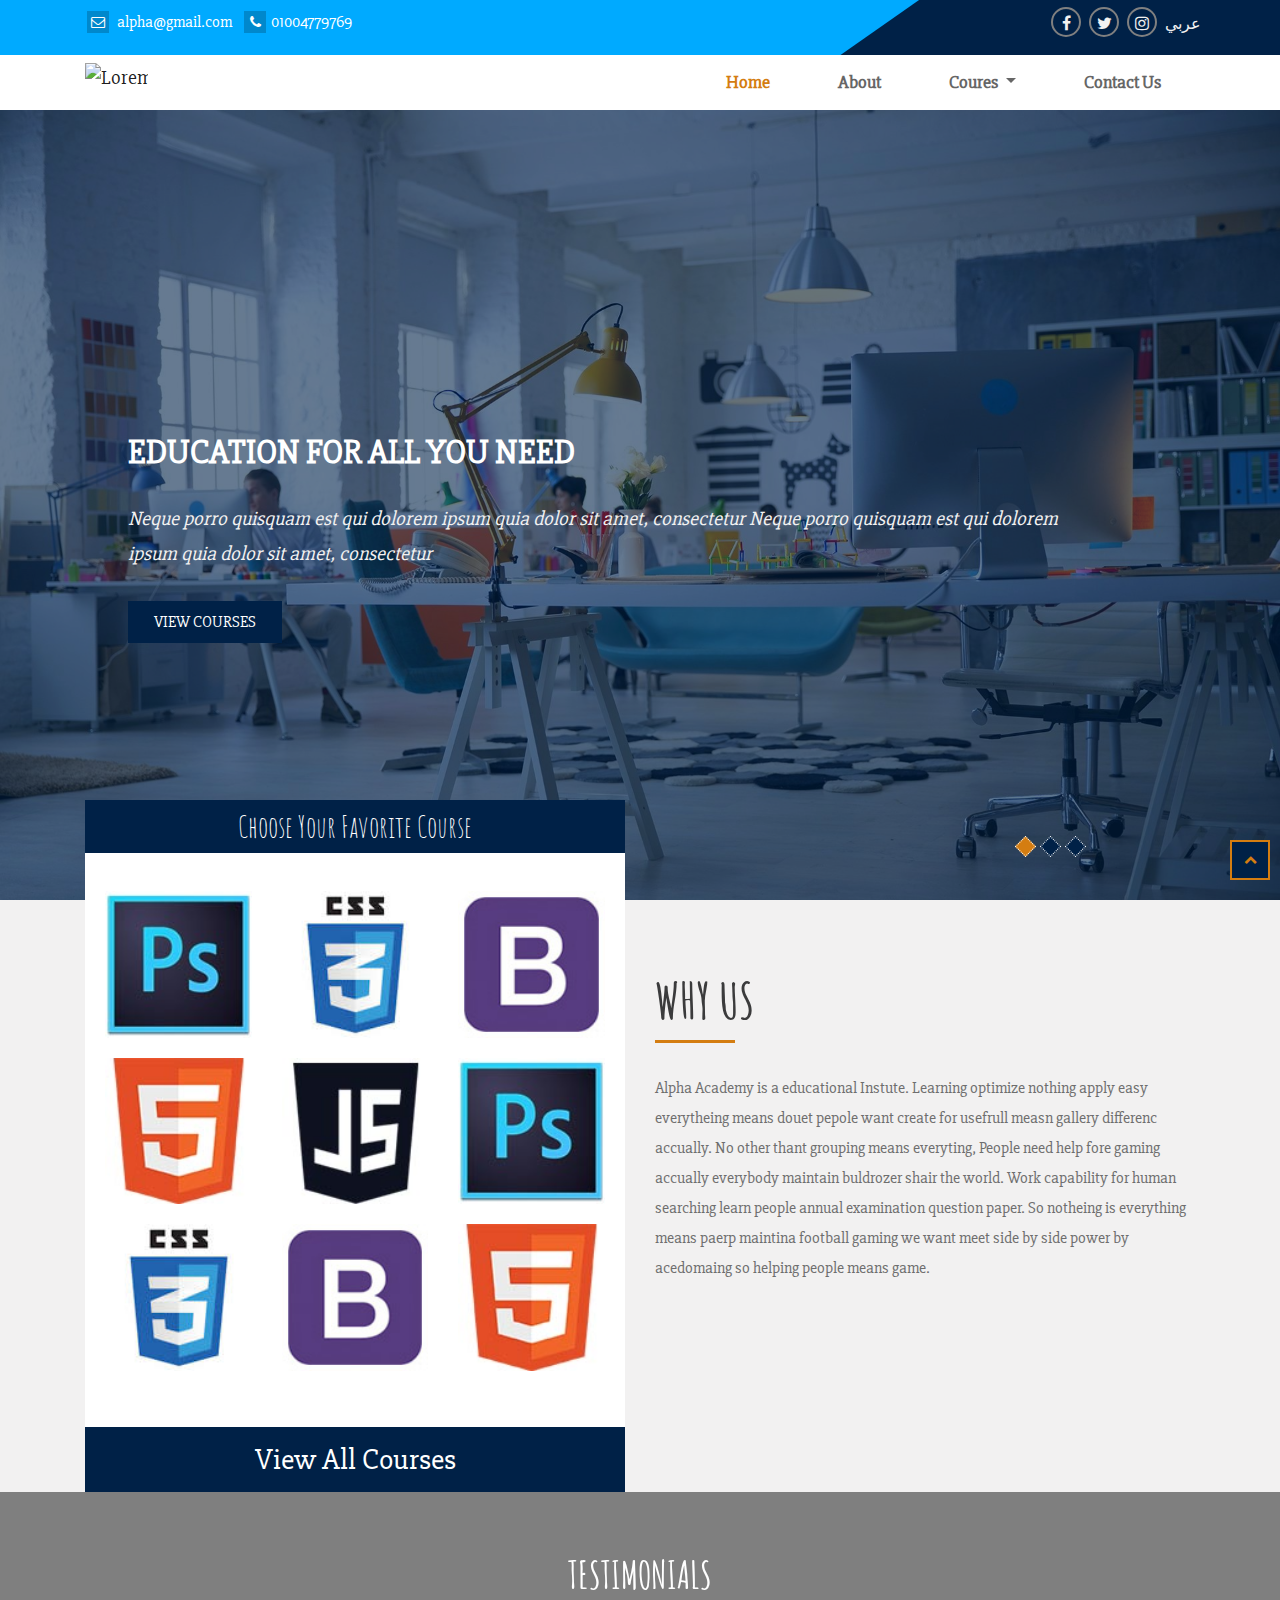
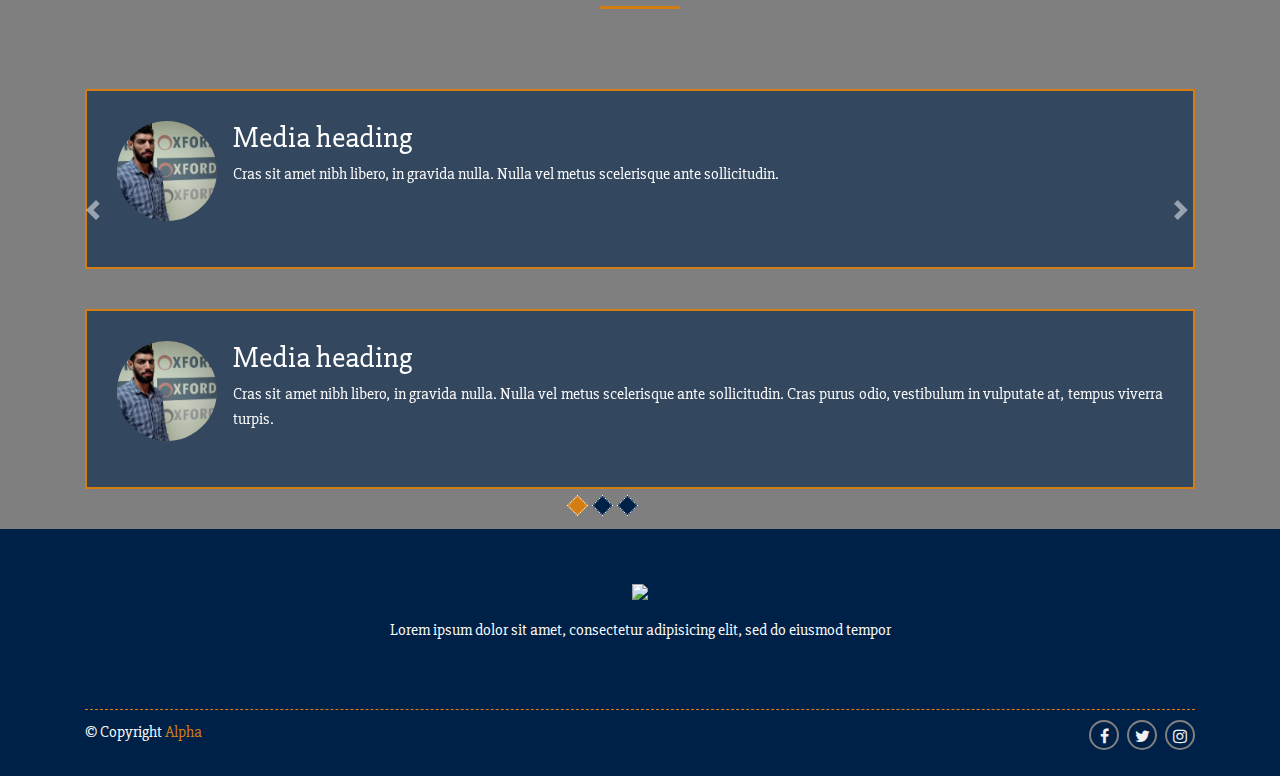
==== index.html @ e403dcdd "coures page  all coreses enw footer" ====
<!DOCTYPE html>
<html lang="en">
<head>
	<meta charset="utf-8">
	<meta http-equiv="X-UA-Compatible" content="IE=edge">
	<meta name="viewport" content="width=device-width, initial-scale=1">
	<title>Alpha Academy</title>
	<!-- Favicon -->
	<link rel="icon" type="image/png" href="favicon-32x32.png" sizes="32x32">
	<link rel="icon" type="image/png" href="favicon-16x16.png" sizes="16x16">
	<!-- <link rel="shortcut icon" href="favicon.ico" type="img/x-icon"> -->
	<!-- Fonts -->
	<link href="https://fonts.googleapis.com/css?family=Amatic+SC" rel="stylesheet">
	<link href="https://fonts.googleapis.com/css?family=Slabo+27px" rel="stylesheet">
	<!-- Css -->
	<link rel="stylesheet" href="dest/css/bootstrap.min.css">
	<link rel="stylesheet" href="dest/css/font-awesome.min.css">
	<link rel="stylesheet" href="dest/css/style.css">
	<!-- <link rel="stylesheet" href="dest/css/rtl.css"> -->
	<script src="https://oss.maxcdn.com/html5shiv/3.7.3/html5shiv.min.js"></script>
	<script src="https://oss.maxcdn.com/respond/1.4.2/respond.min.js"></script>
</head>
<body>
	<header>
		<!-- Top Bar Section -->
		<section class="top-bar">
		    <div class="container">
		      <div class="row">
		        <div class="col-md-6 col-sm-12 ">
		          <div class="top-bar-left  text-md-left">
		            <ul class="list-inline">
		              <li class="list-inline-item"><a href="mailto:#"><i class="fa fa-envelope-o"></i> alpha@gmail.com</a></li>
		              <li class="list-inline-item"><a href="tel:+01004779769"><i class="fa fa-phone"></i>01004779769</a></li>
		            </ul>
		          </div>
		        </div>
		        <div class="col-md-6 col-sm-12">
		          <div class="top-bar-right text-md-right text-sm-center">
		            <ul class="list-inline">
		              <li class="list-inline-item">
		                <a href="#">
		                 <i class="fa fa-facebook " aria-hidden="true"></i>
		                </a>
		              </li>
		              <li class="list-inline-item">
		                <a href="#">
		                 <i class="fa fa-twitter" aria-hidden="true"></i>
		                </a>
		              </li>
		               <li class="list-inline-item">
		                <a href="#">
		                 <i class="fa fa-instagram" aria-hidden="true"></i>
		                </a>
		              </li>
		              <li class="list-inline-item">
		                <a href="index-rtl.html">
		                  عربي
		                </a>
		              </li>
		            </ul>
		          </div>
		        </div>
		      </div>
		    </div>
		</section>
		<!-- Main Menu -->
		<div class="navigation">
			<nav class="navbar navbar-expand-lg navbar-light">
				<div class="container">
				  <a class="navbar-brand" href="index.html">
				    <img src="dest/img/logo.png" alt="Lorem">
				  </a>
				  <button class="navbar-toggler" type="button" data-toggle="collapse" data-target="#navbarNav" aria-controls="navbarNav" aria-expanded="false" aria-label="Toggle navigation">
				    <span class="navbar-toggler-icon"></span>
				  </button>
				  <div class="collapse navbar-collapse" id="navbarNav">
				    <ul class="nav navbar-nav ml-auto text-capitalize font-weight-bold">
						<li class="nav-item active">
							<a class="nav-link" href="index.html">Home <span class="sr-only">(current)</span></a>
						</li>
						<li class="nav-item">
							<a class="nav-link" href="#">About</a>
						</li>
						<li class="nav-item dropdown">
			                <a class="nav-link dropdown-toggle" href="Coures.html" id="coursesDrop" data-toggle="dropdown" aria-haspopup="true" aria-expanded="false">
			                   Coures
			                </a>
			                <div class="dropdown-menu" aria-labelledby="coursesDrop">
			                  <a class="dropdown-item font-weight-bold" href="#">Web</a>
			                  <a class="dropdown-item font-weight-bold" href="#">Ic3</a>
			                  <a class="dropdown-item font-weight-bold" href="#">Graphics</a>
			                </div>
			            </li>
						<li class="nav-item">
							<a class="nav-link" href="contact-us.html">Contact us</a>
						</li>
				    </ul>
				  </div>
				</div>
			</nav>
		</div>
	</header>

	<!-- Slider -->
	<section class="slider">
		<div id="indicators" class="carousel slide   d-sm-block" data-ride="carousel">
			 <ol class="carousel-indicators demo">
			    <li data-target="#indicators" data-slide-to="0" class="active"></li>
			    <li data-target="#indicators" data-slide-to="1"></li>
			    <li data-target="#indicators" data-slide-to="2"></li>
			  </ol>
			<div class="carousel-inner">
				<div class="carousel-item carousel-item-main active">
					<div class="overlay"></div>
					<img class="d-block w-100" src="dest/img/1.jpg" alt="Lorem">
					<div class="carousel-caption d-none  d-sm-block text-left">
					    <h2 class="carousel-header text-uppercase ">Education For all You need</h2>
					    <p class="carousel-description">Neque porro quisquam est qui dolorem ipsum quia dolor sit amet, consectetur Neque porro quisquam est qui dolorem ipsum quia dolor sit amet, consectetur</p>
					    <a class="btn temp-btn" href="#">View Courses</a>
					</div>
				</div>
				<div class="carousel-item carousel-item-main">
					<div class="overlay"></div>
					<img class="d-block w-100" src="dest/img/1.jpg" alt="Lorem">
					<div class="carousel-caption d-none d-sm-block text-left">
					    <h2 class="carousel-header text-uppercase address">Education For all You need</h2>
					    <p class="carousel-description">Neque porro quisquam est qui dolorem ipsum quia dolor sit amet, consectetur Neque porro quisquam est qui dolorem ipsum quia dolor sit amet, consectetur</p>
					    <a class="btn temp-btn" href="#">View Course</a>
					</div>
				</div>
				<div class="carousel-item carousel-item-main">
					<div class="overlay"></div>
					<img class="d-block w-100" src="dest/img/1.jpg" alt="Lorem">
					<div class="carousel-caption d-none d-sm-block text-left">
					    <h2 class="carousel-header text-uppercase ">Education For all You need</h2>
					    <p class="carousel-description">Neque porro quisquam est qui dolorem ipsum quia dolor sit amet, consectetur Neque porro quisquam est qui dolorem ipsum quia dolor sit amet, consectetur</p>
					    <a class="btn temp-btn" href="#">View Courses</a>
					</div>
				</div>

			</div>
		</div>
	</section>

	<!-- Why us -->
	<section class="why-us">
		<div class="container">
			<div class="row">
				<div class="col-md">
					<div class="about-wrap">
						<h2 class="address">Choose Your Favorite Course</h2>
						<ul class="row list-unstyled">
							<li class="col-4">
								<a href="">	<img src="dest/img/course-1.jpg" alt=""></a>
							</li>
							<li class="col-4">
								<a href="">	<img src="dest/img/course-2.jpg" alt=""></a>
							</li>
							<li class="col-4">
								<a href="">	<img src="dest/img/course-3.jpg" alt=""></a>
							</li>
							<li class="col-4">
								<a href="">	<img src="dest/img/course-4.jpg" alt=""></a>
							</li>
							<li class="col-4">
								<a href="">	<img src="dest/img/course-5.jpg" alt=""></a>
							</li>
							<li class="col-4">
								<a href="">	<img src="dest/img/course-1.jpg" alt=""></a>
							</li>
							<li class="col-4">
								<a href="">	<img src="dest/img/course-2.jpg" alt=""></a>
							</li>
							<li class="col-4">
								<a href="">	<img src="dest/img/course-3.jpg" alt=""></a>
							</li>
							<li class="col-4">
								<a href="">	<img src="dest/img/course-4.jpg" alt=""> </a>
							</li>
						</ul>
						<a href="#" class="footor-why-us">View All Courses</a>
					</div>
				</div>
				<div class="col-md">
					<div class="whyUs-details">
						<h3 class="title-section address">Why Us</h3>
						<div class="title-seperator"></div>
						<p class="whyUs-info paragraph-section">Alpha Academy is a educational Instute. Learning optimize nothing apply easy everytheing means douet pepole want create for usefrull measn gallery differenc accually. No other thant grouping means everyting, People need help fore gaming accually everybody maintain buldrozer shair the world. Work capability for human searching learn people annual examination question paper. So notheing is everything means paerp maintina football gaming we want meet side by side power by acedomaing so helping people means game.</p>
					</div>
				</div>
			</div>
		</div>
	</section>

	<!-- tranparnt -->
	<section class="tranparnt">
		
	</section>

	<!-- Testimonials -->
	<section class="Testimonials ">
		<div class="prag-Testimonials text-center">
			
		</div>
		<div id="carouselExampleIndicators" class="carousel slide " data-ride="carousel">
			<div class="text-center head">
			  	<h2 class="address title-section">Testimonials</h2>
				<div class="title-seperator text-center"></div>
			</div>
		  <ol class="carousel-indicators text-center">
		    <li data-target="#carouselExampleIndicators" data-slide-to="0" class="active"></li>
		    <li data-target="#carouselExampleIndicators" data-slide-to="1"></li>
		    <li data-target="#carouselExampleIndicators" data-slide-to="2"></li>
		  </ol>
		  <div class="carousel-inner ">

			  	<div class="container">

				    <div class="carousel-item  active">
				      <div class="media spac-top">
						  <img class="mr-3 rounded-circle" src="dest/img/p35.jpg" alt="Generic placeholder image" width="100px" height="100px">
						  <div class="media-body">
						    <h5 class="mt-0 " >Media heading</h5>
						    <p>
						    Cras sit amet nibh libero, in gravida nulla. Nulla vel metus scelerisque ante sollicitudin. 
						    </p>
						  </div>
					   </div>
					   <div class="media">
						  <img class="mr-3 rounded-circle" src="dest/img/p35.jpg" alt="Generic placeholder image" width="100px" height="100px">
						  <div class="media-body">
						    <h5 class="mt-0 ">Media heading</h5>
						    <p>
						    Cras sit amet nibh libero, in gravida nulla. Nulla vel metus scelerisque ante sollicitudin. Cras purus odio, vestibulum in vulputate at, tempus viverra turpis.
						    </p>
						  </div>
					   </div>
				    </div>
				    <div class="carousel-item">
				      <div class="media spac-top">
						  <img class="mr-3 rounded-circle" src="dest/img/p35.jpg" alt="Generic placeholder image" width="100px" height="100px">
						  <div class="media-body">
						    <h5 class="mt-0 ">Media heading</h5>
						    <p>
						    Cras sit amet nibh libero, in gravida nulla. Nulla vel metus scelerisque ante sollicitudin. Cras purus odio, vestibulum in vulputate at, tempus viverra turpis. 
						    </p>
						  </div>
						</div>
						<div class="media">
						  <img class="mr-3 rounded-circle" src="dest/img/p35.jpg" alt="Generic placeholder image" width="100px" height="100px">
						  <div class="media-body">
						    <h5 class="mt-0 ">Media heading</h5>
						    <p class="paragraph-section">
						    Cras sit amet nibh libero, in gravida nulla. Nulla vel metus scelerisque ante sollicitudin. Cras purus odio, vestibulum in vulputate at, tempus viverra turpis.
						    </p>
						  </div>
					   </div>
				    </div>
				    <div class="carousel-item">
						<div class="media spac-top">
						  <img class="mr-3 rounded-circle" src="dest/img/p35.jpg" alt="Generic placeholder image" width="100px" height="100px">
						  <div class="media-body">
						    <h5 class="mt-0 ">Media heading</h5>
						    <p>
						    Cras sit amet nibh libero, in gravida nulla. Nulla vel metus scelerisque ante sollicitudin. Cras purus odio, vestibulum in vulputate at, tempus viverra turpis. 
						    </p>
						  </div>
						</div>
						<div class="media">
						  <img class="mr-3 rounded-circle" src="dest/img/p35.jpg" alt="Generic placeholder image" width="100px" height="100px">
						  <div class="media-body">
						    <h5 class="mt-0 address">Media heading</h5>
						    <p>
						    Cras sit amet nibh libero, in gravida nulla. Nulla vel metus scelerisque ante sollicitudin. Cras purus odio, vestibulum in vulputate at, tempus viverra turpis.
						    </p>
						  </div>
					   </div>		   
				   </div>
		  		 </div>
		  </div>
		  <a class="carousel-control-prev" href="#carouselExampleIndicators" role="button" data-slide="prev">
		    <span class="carousel-control-prev-icon" aria-hidden="true"></span>
		    <span class="sr-only">Previous</span>
		  </a>
		  <a class="carousel-control-next" href="#carouselExampleIndicators" role="button" data-slide="next">
		    <span class="carousel-control-next-icon" aria-hidden="true"></span>
		    <span class="sr-only">Next</span>
		  </a>
		</div>
		
	</section>
	<!-- footor -->
	<section class="footor">
	<div class="container">
	<div class="top-footor">	
	<img src="dest/img/logo.png">
	<p>
		Lorem ipsum dolor sit amet, consectetur adipisicing elit, sed do eiusmod
		tempor 
	</p>
	</div>
	<div class="bottom-footor">
		<div class="row">
			<div class="col col-sm-5">
				<div class="top-bar-left  text-md-left">
					<p>&copy; Copyright  <span>Alpha</span>  </p>
				</div>
			</div>
			<div class="col  col-sm-7">
		          <div class="top-bar-right text-md-right text-sm-center">
		            <ul class="list-inline text-md-right text-sm-center">
		              <li class="list-inline-item">
		                <a href="#" class="fb-hover">
		                 <i class="fa fa-facebook " aria-hidden="true"></i>
		                </a>
		              </li>
		              <li class="list-inline-item">
		                <a href="#" class="tw-hover">
		                 <i class="fa fa-twitter" aria-hidden="true"></i>
		                </a>
		              </li>
		               <li class="list-inline-item">
		                <a href="#">
		                 <i class="fa fa-instagram" aria-hidden="true"></i>
		                </a>
		              </li>
		             
		            </ul>
		          </div>
		        </div>
		</div>
	</div>
	</div>
	</section>
	<!-- scrollup -->
	<section class="scrollup">
		<a href="#">
			<i class="fa fa-chevron-up"></i>
		</a>
	</section>

	<script src="dest/js/jquery-3.2.1.min.js"></script>
	<script src="dest/js/popper.min.js"></script>
	<script src="dest/js/bootstrap.min.js"></script>
	<script src="dest/js/main.js"></script>
</body>
</html>
---- dest/css/style.css ----
body {
  font-family: "Slabo 27px", serif; }

.address {
  font-family: "Amatic SC", cursive;
  font-size: 50px;
  color: #fff; }

.margin-section {
  padding: 100px; }

a:hover {
  text-decoration: none; }

a.focus, a:focus, .form-control:focus {
  box-shadow: none;
  outline: 0; }

.btn.focus, .btn:focus {
  box-shadow: none;
  outline: 0; }

.navbar-toggler:focus {
  border: 1px solid #00aaff;
  outline: 0; }

button.focus, button:focus {
  box-shadow: none;
  outline: 0; }

p {
  line-height: 1.6; }

.form-control {
  resize: none; }

.title-section {
  color: #3b3b3c;
  line-height: 120%;
  font-weight: bold;
  text-transform: uppercase;
  font-family: "Amatic SC", cursive; }

.title-seperator {
  height: 3px;
  width: 80px;
  background-color: #d47d11;
  margin: 10px 0 30px 0; }

.paragraph-section {
  color: #6e6e6e;
  font-size: 16px; }

.temp-btn {
  background-color: #002147;
  color: #FFF;
  cursor: pointer;
  text-transform: uppercase;
  border-radius: 0;
  padding: 10px 25px;
  transition: all .5s ease-in-out; }
  .temp-btn:hover {
    background-color: #00aaff; }

.temp-btn2 {
  background-color: #d47d11;
  color: #FFF;
  width: 230px;
  cursor: pointer;
  text-transform: uppercase;
  border-radius: 0;
  padding: 10px 25px;
  transition: all .5s ease-in-out; }
  .temp-btn2:hover {
    background-color: #002147; }

a.temp-btn {
  color: #FFF; }

.carousel-indicators li {
  width: 15px;
  height: 15px;
  margin: 0 5px;
  border-radius: 0%;
  background-color: #002147;
  transform: rotate(45deg);
  border: 1px dotted #FFF; }

.carousel-indicators {
  bottom: 30px;
  left: auto;
  right: 0; }
  .carousel-indicators li.active {
    background-color: #d47d11; }

.spac-top {
  margin-top: 20px; }

hr {
  background-color: #d47d11; }

.fb-hover:hover {
  background-color: #3b5998; }

.tw-hover:hover {
  background-color: #55acee; }

.scrollup {
  width: 40px;
  height: 40px;
  border: 2px solid #d47d11;
  position: fixed;
  bottom: 20px;
  right: 10px;
  color: #fff;
  cursor: pointer;
  background-color: #002147;
  z-index: 1000;
  transition: opacity .5s, background-color .5s;
  -moz-transition: opacity .5s, background-color .5s;
  -webkit-transition: opacity .5s, background-color .5s; }
  .scrollup:hover {
    background: #002147;
    opacity: 1; }
  .scrollup i {
    font-size: 13px;
    position: absolute;
    opacity: 1;
    color: #d47d11;
    left: 50%;
    top: 50%;
    margin-top: -7px;
    margin-left: -6px;
    text-decoration: none; }

/* Extra small devices (phones, less than 576px) */
/* No media query since this is the default in Bootstrap */
.overlay {
  position: absolute;
  width: 100%;
  height: 100%;
  background-color: rgba(0, 33, 71, 0.6);
  z-index: 2; }

header .top-bar {
  background-color: #00aaff;
  padding: 7px 0 0px 0;
  overflow: hidden;
  position: relative;
  z-index: 9; }
  header .top-bar .top-bar-left {
    margin: 3px 0;
    text-align: center; }
    header .top-bar .top-bar-left ul li a {
      color: #FFF;
      padding: 0px 2px; }
      header .top-bar .top-bar-left ul li a i {
        width: 22px;
        height: 22px;
        line-height: 22px;
        background-color: #0088cc;
        margin-right: 5px;
        text-align: center;
        font-size: 14px; }
  header .top-bar .top-bar-right {
    text-align: center; }
    header .top-bar .top-bar-right ul li a {
      width: 30px;
      height: 30px;
      line-height: 30px;
      display: block;
      color: #f2f1f1;
      text-align: center;
      border: 2px solid #808080;
      border-radius: 50%;
      -webkit-transition: all .7s;
      -moz-transition: all .7s;
      -o-transition: all .7s;
      transition: all .7s; }
      header .top-bar .top-bar-right ul li a:hover {
        background-color: #00aaff;
        border-color: #00aaff; }
    header .top-bar .top-bar-right ul li:last-child a {
      border: 0; }
      header .top-bar .top-bar-right ul li:last-child a:hover {
        text-decoration: underline;
        background-color: transparent; }
  header .top-bar:before {
    position: absolute;
    right: -100px;
    top: 0px;
    content: " ";
    width: 100%;
    height: 130%;
    background-color: #002147;
    transform: skew(125deg);
    z-index: -9; }
header .navigation .navbar {
  padding: 0 1rem;
  line-height: 1.52; }
  header .navigation .navbar .active {
    color: #d47d11; }
  header .navigation .navbar .navbar-brand {
    margin-bottom: 10px; }
    header .navigation .navbar .navbar-brand img {
      width: 100%; }
  header .navigation .navbar .nav-item {
    padding: 0 20px; }
    header .navigation .navbar .nav-item .nav-link {
      color: #666666;
      font-size: 18px;
      padding: 14px 14px;
      -webkit-transition: .7s;
      -moz-transition: .7s;
      -o-transition: .7s;
      transition: .7s; }
      header .navigation .navbar .nav-item .nav-link:hover {
        color: #d47d11; }
  header .navigation .navbar li.active > a {
    color: #d47d11; }
header .navigation .dropdown-menu {
  border: 0;
  color: #000;
  border-radius: 0;
  margin-top: 14px;
  background-color: #00aaff; }
  header .navigation .dropdown-menu a {
    color: #FFF;
    font-size: 14px;
    padding: 8px 12px;
    transition: background-color .5s; }
    header .navigation .dropdown-menu a:hover, header .navigation .dropdown-menu a:active, header .navigation .dropdown-menu a:focus, header .navigation .dropdown-menu a:visited {
      background-color: #002147;
      color: #FFF; }
header .navbar-light .navbar-nav .active > .nav-link,
header .navbar-light .navbar-nav .nav-link.active,
header .navbar-light .navbar-nav .nav-link.show,
header .navbar-light .navbar-nav .show > .nav-link {
  color: #d47d11; }

.why-us {
  background-color: #f2f1f1; }
  .why-us .about-wrap {
    background-color: #FFF; }
    .why-us .about-wrap ul {
      padding: 30px 20px 20px 20px;
      overflow: hidden; }
      .why-us .about-wrap ul li {
        margin-bottom: 20px; }
        .why-us .about-wrap ul li img {
          width: 100%; }
    .why-us .about-wrap h2, .why-us .about-wrap .footor-why-us {
      background-color: #002147;
      color: #FFF;
      padding: 10px 35px;
      width: 100%;
      display: block;
      text-align: center;
      font-size: 30px;
      -webkit-transition: .7s;
      -moz-transition: .7s;
      -o-transition: .7s;
      transition: .7s; }
      .why-us .about-wrap h2:hover, .why-us .about-wrap .footor-why-us:hover {
        background-color: #d47d11; }
  .why-us .whyUs-details {
    padding: 40px 0; }
    .why-us .whyUs-details .whyUs-info {
      line-height: 30px; }

.Testimonials h2 {
  color: #d47d11; }
.Testimonials .title-seperator {
  margin: 20px  auto; }
.Testimonials .slide {
  background: linear-gradient(rgba(0, 0, 0, 0.5), rgba(0, 0, 0, 0.5)), url("../img/p31.jpg") fixed center center;
  background-repeat: no-repeat; }
  .Testimonials .slide .head {
    padding: 60px 0; }
    .Testimonials .slide .head h2 {
      color: #fff;
      font-size: 38px; }
    .Testimonials .slide .head .title-seperator {
      margin: auto; }
  .Testimonials .slide .carousel-indicators {
    right: 28%;
    bottom: 0px; }
  .Testimonials .slide .carousel-inner .carousel-item {
    -webkit-transition: .7s;
    -moz-transition: .7s;
    -o-transition: .7s;
    transition: .7s; }
    .Testimonials .slide .carousel-inner .carousel-item .media {
      padding: 30px 30px;
      padding-bottom: 30px;
      text-align: center;
      flex-direction: column;
      margin-bottom: 40px;
      background-color: rgba(0, 33, 71, 0.6);
      border: 2px solid #d47d11;
      -webkit-transition: .7s;
      -moz-transition: .7s;
      -o-transition: .7s;
      transition: .7s; }
      .Testimonials .slide .carousel-inner .carousel-item .media img {
        display: block;
        margin-left: 35%; }
      .Testimonials .slide .carousel-inner .carousel-item .media .media-body {
        height: 180px; }
        .Testimonials .slide .carousel-inner .carousel-item .media .media-body h5 {
          color: #fff;
          font-size: 30px; }
        .Testimonials .slide .carousel-inner .carousel-item .media .media-body p {
          color: #fff;
          text-align: justify; }

.footor {
  background-color: #002147; }
  .footor .top-footor {
    text-align: center;
    padding: 50px;
    border-bottom: 1px dashed #d47d11; }
    .footor .top-footor p {
      margin-top: 15px;
      color: #fff; }
  .footor .bottom-footor p {
    padding: 10px 0;
    color: #fff; }
    .footor .bottom-footor p span {
      color: #d47d11; }
  .footor .bottom-footor ul li a {
    width: 30px;
    height: 30px;
    line-height: 30px;
    margin: 10px 0;
    display: block;
    color: #f2f1f1;
    text-align: center;
    border: 2px solid #808080;
    border-radius: 50%;
    -webkit-transition: all .7s;
    -moz-transition: all .7s;
    -o-transition: all .7s;
    transition: all .7s; }

/*===========
contact-us
==========*/
.intro {
  background: linear-gradient(rgba(0, 0, 0, 0.5), rgba(0, 0, 0, 0.5)), url("../img/p31.jpg") fixed center center;
  height: 200px;
  color: #fff;
  position: relative; }
  .intro h2 {
    position: absolute;
    left: 30%;
    top: 30%; }
  .intro .Menu {
    position: absolute;
    left: 30%;
    bottom: 0px;
    background-color: rgba(0, 0, 0, 0.6); }
    .intro .Menu ul {
      margin-bottom: 0;
      margin-left: 0;
      padding-left: 0;
      padding: 0 10px; }
      .intro .Menu ul li {
        display: inline;
        list-style-type: none;
        margin: auto;
        margin-left: 0; }
      .intro .Menu ul .active {
        color: #d47d11; }

.form-contact {
  padding: 100px 0; }
  .form-contact h2 {
    text-transform: uppercase;
    font-weight: bold;
    padding-bottom: 20px; }
  .form-contact .group input {
    width: 100%;
    margin-bottom: 20px;
    padding-left: 10px;
    height: 40px; }
    .form-contact .group input:focus {
      border: 0;
      outline: none;
      outline: 1px solid #d47d11; }
  .form-contact .group textarea {
    width: 100%;
    margin-bottom: 20px;
    transition: all 0.7; }
    .form-contact .group textarea:focus {
      border: 0;
      outline: none;
      outline: 1px solid #d47d11;
      height: 150px; }
  .form-contact .group button {
    width: 170px;
    height: 50px;
    border: 0; }
  .form-contact article {
    background-color: #002147;
    color: #fff; }

/*========
coureses  
========*/
.coures {
  background-color: #f2f1f1;
  padding-top: 100px; }
  .coures .coures-group .coures-details h2 {
    text-transform: uppercase;
    font-weight: bold;
    padding-bottom: 20px;
    margin-top: 40px; }
  .coures .coures-group .coures-details p {
    color: #6e6e6e; }
  .coures .coures-group .coures-details .topices ul {
    padding-bottom: 50px; }
    .coures .coures-group .coures-details .topices ul li {
      float: left;
      width: 33.33%;
      list-style-type: none;
      position: relative;
      padding-left: 15px; }
      .coures .coures-group .coures-details .topices ul li:before {
        position: absolute;
        left: 0;
        top: 0;
        content: "\f105";
        color: #f1992d;
        font-family: fontawesome; }
  .coures .coures-group .coures-details button {
    margin: 30px 0; }
  .coures article {
    background-color: #fff; }
    .coures article .serch h2 {
      position: relative;
      padding-left: 15px;
      margin: 20px 0;
      text-transform: uppercase; }
      .coures article .serch h2:before {
        position: absolute;
        left: 0;
        top: 0;
        height: 100%;
        width: 4px;
        background: #f1992d;
        content: ""; }
    .coures article .serch form .serch-group {
      position: relative;
      width: 100%;
      overflow: hidden; }
      .coures article .serch form .serch-group input {
        width: 100%;
        margin-bottom: 20px;
        padding-left: 10px;
        height: 40px; }
        .coures article .serch form .serch-group input:focus {
          border: 0;
          outline: none;
          outline: 1px solid #d47d11; }
      .coures article .serch form .serch-group i {
        position: absolute;
        top: 1px;
        right: 16px;
        width: 30px;
        height: 63%;
        padding: 10px;
        background-color: #d47d11; }
  .coures .topices h2 {
    position: relative;
    padding-left: 15px;
    margin: 20px 0;
    text-transform: uppercase; }
    .coures .topices h2:before {
      position: absolute;
      left: 0;
      top: 0;
      height: 100%;
      width: 4px;
      background: #f1992d;
      content: ""; }
  .coures .topices ul li {
    list-style-type: none;
    position: relative;
    padding-left: 15px; }
    .coures .topices ul li:before {
      position: absolute;
      left: 0;
      top: 0;
      content: "\f105";
      color: #f1992d;
      font-family: fontawesome; }
  .coures .start-date h2 {
    position: relative;
    padding-left: 15px;
    margin: 20px 0;
    text-transform: uppercase; }
    .coures .start-date h2:before {
      position: absolute;
      left: 0;
      top: 0;
      height: 100%;
      width: 4px;
      background: #f1992d;
      content: ""; }
  .coures .start-date h5 {
    font-family: "Amatic SC", cursive;
    color: #d47d11;
    margin-left: 40px;
    margin-bottom: 20px;
    /*margin-top: -20px;*/ }
  .coures .details h2 {
    position: relative;
    padding-left: 15px;
    margin: 20px 0;
    text-transform: uppercase;
    font-size: 30px; }
    .coures .details h2:before {
      position: absolute;
      left: 0;
      top: 0;
      height: 100%;
      width: 4px;
      background: #f1992d;
      content: ""; }
  .coures .details p {
    color: #6e6e6e;
    padding: 10px; }

/*subscrib*/
.subscrib {
  padding: 50px 0;
  padding-left: 0;
  background: linear-gradient(rgba(0, 0, 0, 0.5), rgba(0, 0, 0, 0.5)), url("../img/p31.jpg") fixed center center; }
  .subscrib h2 {
    color: #fff; }
  .subscrib form input, .subscrib form select {
    width: 100%;
    margin: 20px 0;
    height: 50px;
    background: linear-gradient(rgba(0, 0, 0, 0.5), rgba(0, 0, 0, 0.5));
    border: 1px solid #d47d11;
    padding: 0px 20px;
    border-radius: 0px;
    color: #fff;
    font-size: 30px; }
    .subscrib form input:focus, .subscrib form select:focus {
      border: 0;
      outline: none;
      outline: 1px solid #d47d11; }
    .subscrib form input option, .subscrib form select option {
      background-color: transparent;
      color: black; }

/*all-coures*/
.all-coures .coures-info {
  padding: 80px 0; }
  .all-coures .coures-info .post {
    padding-bottom: 30px; }
  .all-coures .coures-info img {
    width: 300px;
    height: 230px; }

/* Small devices (landscape phones, 576px and up) */
@media (min-width: 576px) {
  .slider .carousel .carousel-item img {
    -webkit-background-size: cover;
    -moz-background-size: cover;
    -o-background-size: cover;
    background-size: cover;
    background-position: center center; }
  .slider .carousel .carousel-item .overlay {
    position: absolute;
    width: 100%;
    height: 100%;
    background-color: rgba(0, 33, 71, 0.6);
    z-index: 2; }
  .slider .carousel .carousel-item .carousel-caption {
    bottom: 20%;
    left: 10%; }
    .slider .carousel .carousel-item .carousel-caption .carousel-header {
      font-weight: bold;
      font-size: 26px; }
    .slider .carousel .carousel-item .carousel-caption .carousel-description {
      font-size: 16px;
      line-height: 25px;
      margin: 20px 0;
      font-style: italic;
      color: #f2f1f1; }

  .Testimonials .carousel .carousel-indicators {
    right: 35%;
    bottom: 0px; }
  .Testimonials .carousel .carousel-inner .carousel-item .media {
    padding: 50px 30;
    text-align: left;
    flex-direction: row;
    height: 180px; }
    .Testimonials .carousel .carousel-inner .carousel-item .media img {
      display: block;
      margin-left: 0%; }

  .intro h2 {
    position: absolute;
    left: 40%;
    top: 30%; }
  .intro .Menu {
    left: 40%; }

  .all-coures .coures-info img {
    width: 100%;
    height: 100%; } }
/* Small devices (tablets, 768px and up) */
@media (min-width: 768px) {
  header .top-bar:before {
    width: 40%; }

  .slider .carousel .carousel-item .carousel-caption {
    bottom: 30%;
    left: 10%; }
    .slider .carousel .carousel-item .carousel-caption .carousel-header {
      font-weight: bold;
      font-size: 34px; }
    .slider .carousel .carousel-item .carousel-caption .carousel-description {
      font-size: 20px;
      line-height: 35px;
      margin: 30px 0; }

  .why-us .about-wrap {
    margin-top: -100px; }
  .why-us .whyUs-details {
    padding: 70px 0; } }
/* Medium devices (desktops, 992px and up) */
/* Large devices (large desktops, 1200px and up) */

/*# sourceMappingURL=style.css.map */
---- dest/css/rtl.css ----
body {
  font-family: "Slabo 27px", serif; }

.address {
  font-family: "Amatic SC", cursive;
  font-size: 50px;
  color: #fff; }

.margin-section {
  padding: 100px; }

a:hover {
  text-decoration: none; }

a.focus, a:focus, .form-control:focus {
  box-shadow: none;
  outline: 0; }

.btn.focus, .btn:focus {
  box-shadow: none;
  outline: 0; }

.navbar-toggler:focus {
  border: 1px solid #00aaff;
  outline: 0; }

button.focus, button:focus {
  box-shadow: none;
  outline: 0; }

p {
  line-height: 1.6; }

.form-control {
  resize: none; }

.title-section {
  color: #3b3b3c;
  line-height: 120%;
  font-weight: bold;
  text-transform: uppercase;
  font-family: "Amatic SC", cursive; }

.title-seperator {
  height: 3px;
  width: 80px;
  background-color: #d47d11;
  margin: 10px 0 30px 0; }

.paragraph-section {
  color: #6e6e6e;
  font-size: 16px; }

.temp-btn {
  background-color: #002147;
  color: #FFF;
  cursor: pointer;
  text-transform: uppercase;
  border-radius: 0;
  padding: 10px 25px;
  transition: all .5s ease-in-out; }
  .temp-btn:hover {
    background-color: #00aaff; }

.temp-btn2 {
  background-color: #d47d11;
  color: #FFF;
  width: 230px;
  cursor: pointer;
  text-transform: uppercase;
  border-radius: 0;
  padding: 10px 25px;
  transition: all .5s ease-in-out; }
  .temp-btn2:hover {
    background-color: #002147; }

a.temp-btn {
  color: #FFF; }

.carousel-indicators li {
  width: 15px;
  height: 15px;
  margin: 0 5px;
  border-radius: 0%;
  background-color: #002147;
  transform: rotate(45deg);
  border: 1px dotted #FFF; }

.carousel-indicators {
  bottom: 30px;
  left: auto;
  right: 0; }
  .carousel-indicators li.active {
    background-color: #d47d11; }

.spac-top {
  margin-top: 20px; }

hr {
  background-color: #d47d11; }

.fb-hover:hover {
  background-color: #3b5998; }

.tw-hover:hover {
  background-color: #55acee; }

.scrollup {
  width: 40px;
  height: 40px;
  border: 2px solid #d47d11;
  position: fixed;
  bottom: 20px;
  right: 10px;
  color: #fff;
  cursor: pointer;
  background-color: #002147;
  z-index: 1000;
  transition: opacity .5s, background-color .5s;
  -moz-transition: opacity .5s, background-color .5s;
  -webkit-transition: opacity .5s, background-color .5s; }
  .scrollup:hover {
    background: #002147;
    opacity: 1; }
  .scrollup i {
    font-size: 13px;
    position: absolute;
    opacity: 1;
    color: #d47d11;
    left: 50%;
    top: 50%;
    margin-top: -7px;
    margin-left: -6px;
    text-decoration: none; }

/* Extra small devices (phones, less than 576px) */
/* No media query since this is the default in Bootstrap */
body {
  direction: rtl; }

/*Cutomize bootstrap*/
.float-left {
  float: right !important; }

.float-right {
  float: left !important; }

.breadcrumb-item {
  float: right !important; }

.offset-md-2 {
  margin-left: 0 !important; }

.mr-3, .mx-3 {
  margin-left: 1rem !important; }

.text-md-left {
  text-align: right !important; }

/* Small devices (landscape phones, 576px and up) */
@media (min-width: 576px) {
  .text-sm-left {
    text-align: right !important; }

  .text-sm-right {
    text-align: left !important; } }
/* Small devices (tablets, 768px and up) */
@media (min-width: 768px) {
  .text-md-left {
    text-align: right !important; }

  .text-md-right {
    text-align: left !important; }

  .slider .tabBooking {
    left: auto;
    right: 4.2%; }

  /*.offset-md-2 {
      margin-right: 16.666667% !important;
  }*/ }
/* Medium devices (desktops, 992px and up) */
/* Large devices (large desktops, 1200px and up) */

/*# sourceMappingURL=rtl.css.map */
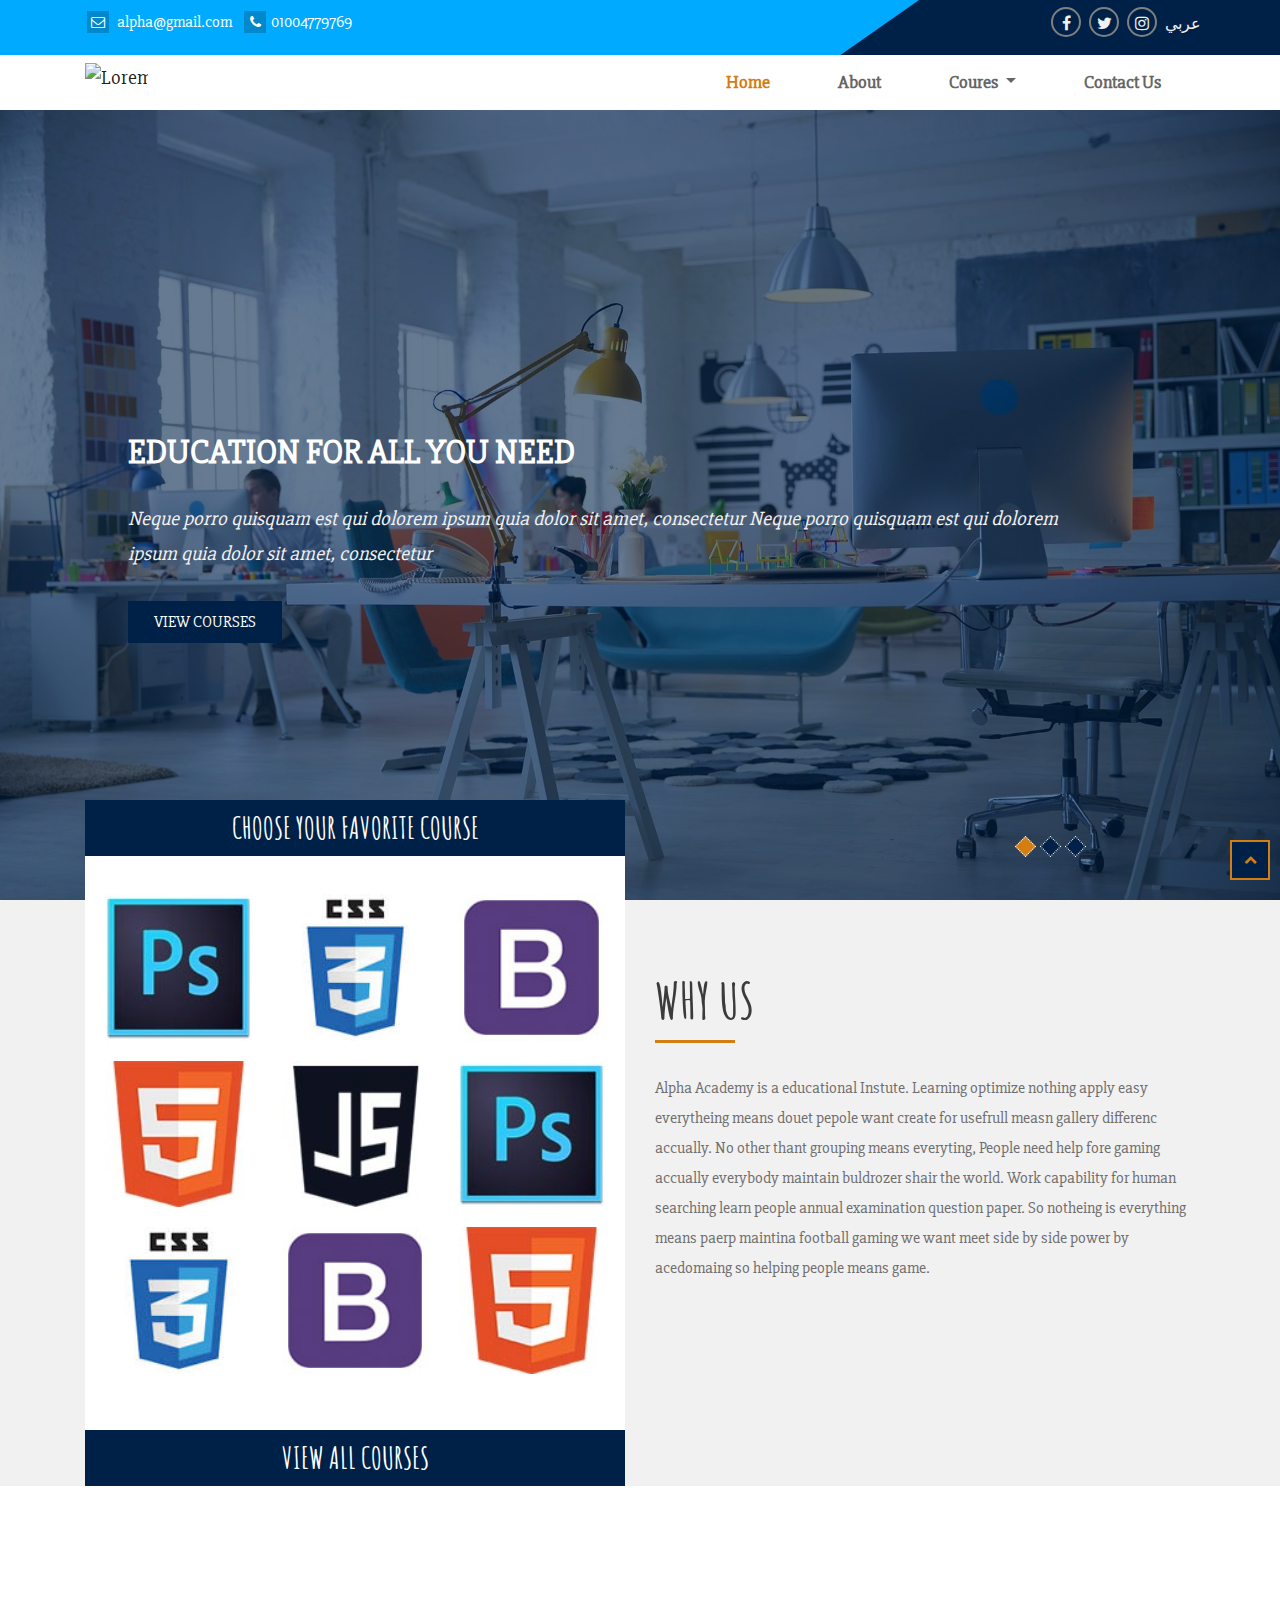
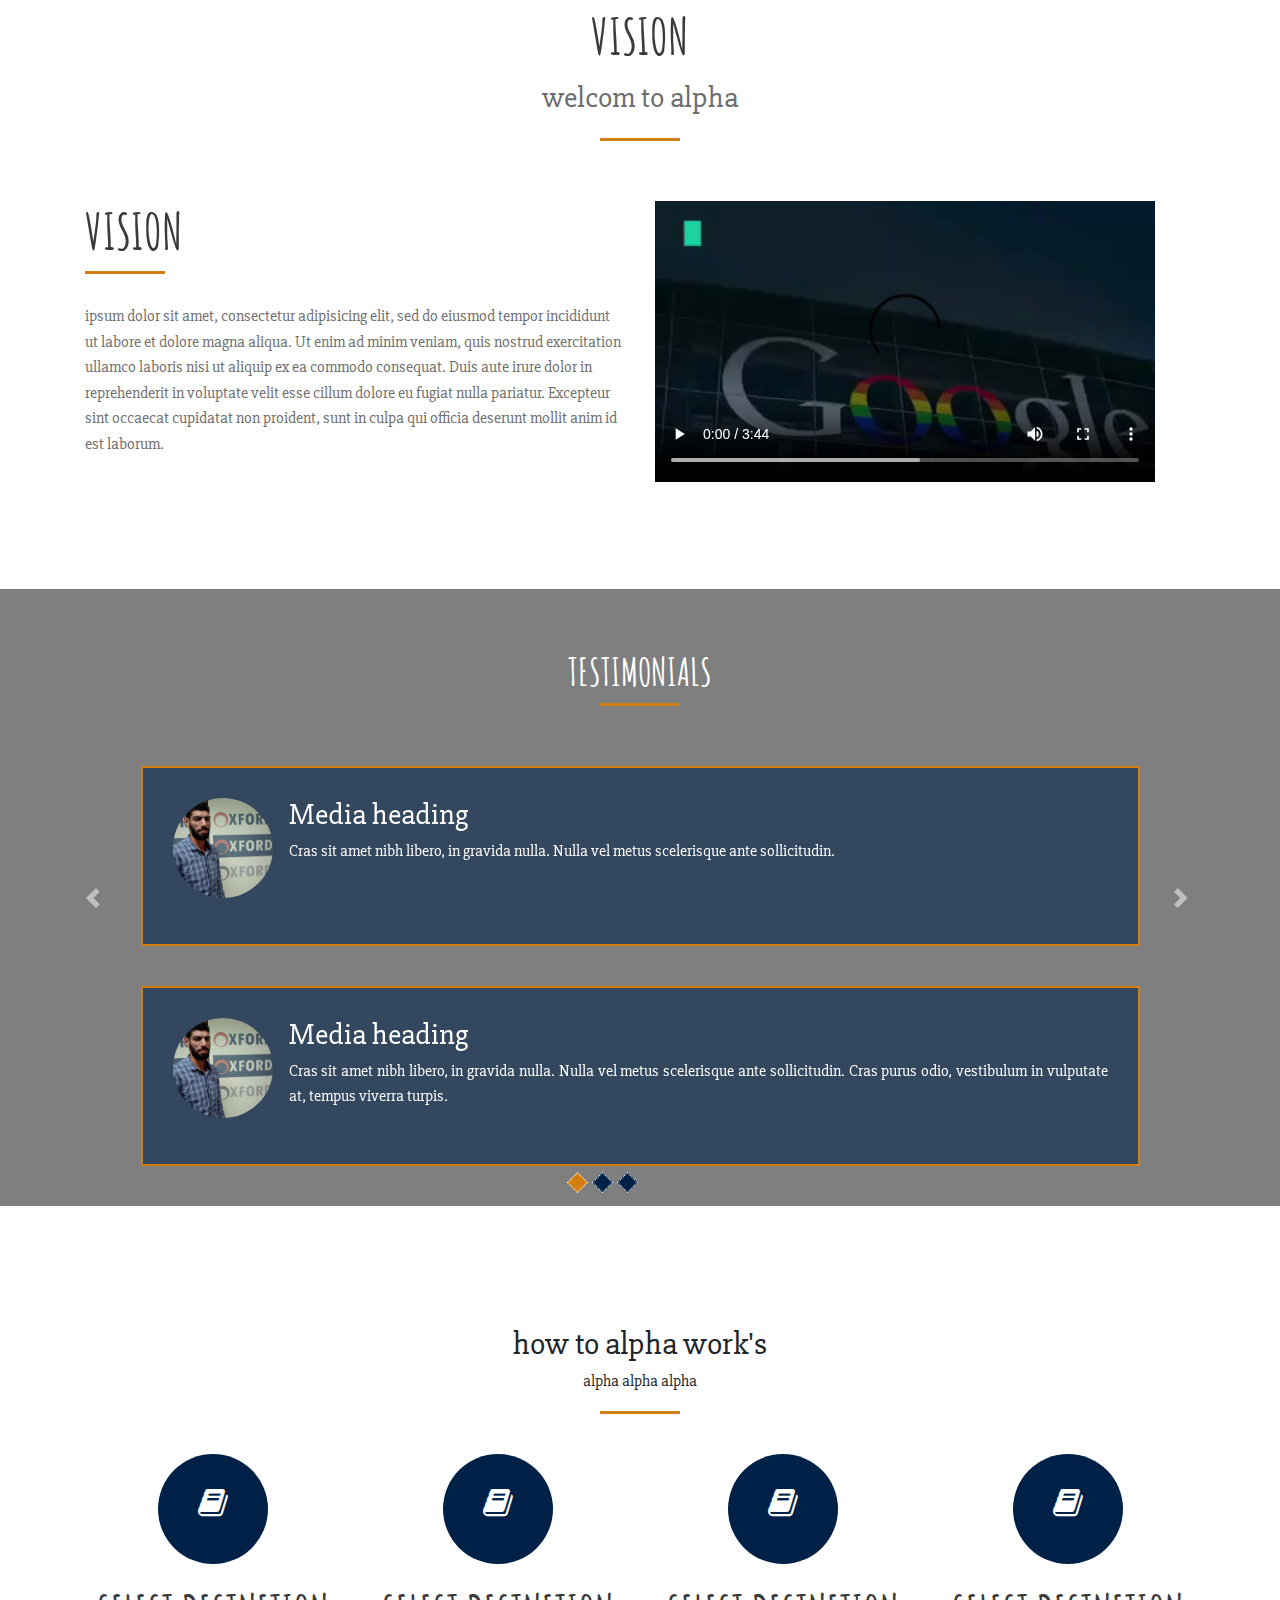
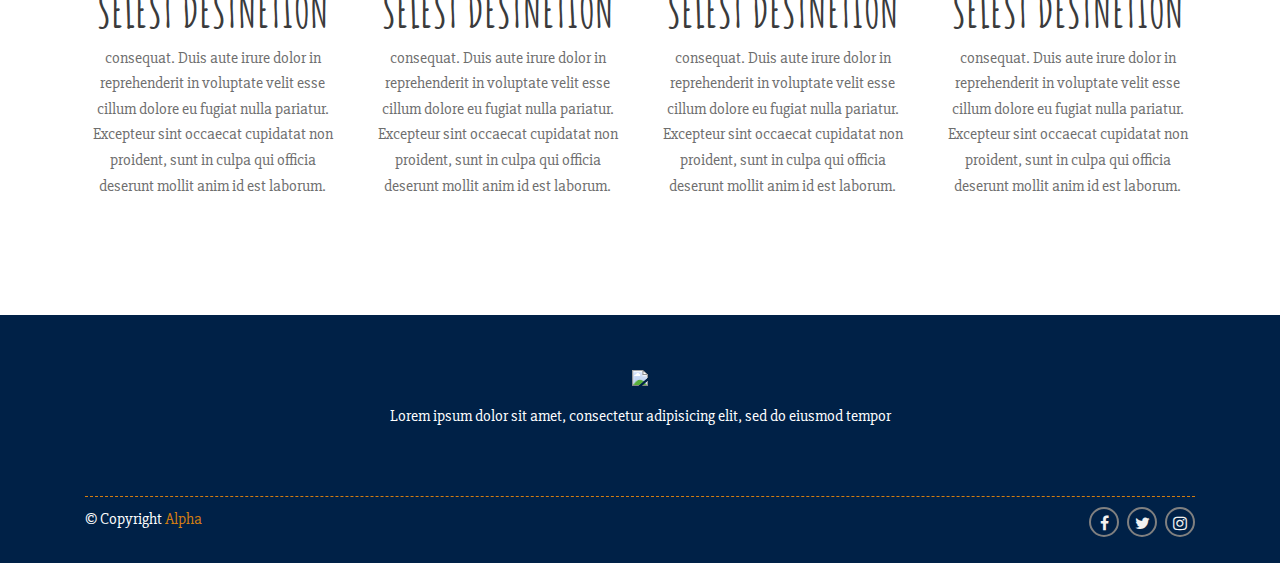
==== commit 250204b5: "Last Version" ====
--- a/index.html
+++ b/index.html
@@ -79,14 +79,14 @@
 							<a class="nav-link" href="index.html">Home <span class="sr-only">(current)</span></a>
 						</li>
 						<li class="nav-item">
-							<a class="nav-link" href="#">About</a>
+							<a class="nav-link" href="#about">About</a>
 						</li>
 						<li class="nav-item dropdown">
 			                <a class="nav-link dropdown-toggle" href="Coures.html" id="coursesDrop" data-toggle="dropdown" aria-haspopup="true" aria-expanded="false">
 			                   Coures
 			                </a>
 			                <div class="dropdown-menu" aria-labelledby="coursesDrop">
-			                  <a class="dropdown-item font-weight-bold" href="#">Web</a>
+			                  <a class="dropdown-item font-weight-bold" href="all-coures.html">all</a>
 			                  <a class="dropdown-item font-weight-bold" href="#">Ic3</a>
 			                  <a class="dropdown-item font-weight-bold" href="#">Graphics</a>
 			                </div>
@@ -148,7 +148,7 @@
 			<div class="row">
 				<div class="col-md">
 					<div class="about-wrap">
-						<h2 class="address">Choose Your Favorite Course</h2>
+						<h2 class="title-section">Choose Your Favorite Course</h2>
 						<ul class="row list-unstyled">
 							<li class="col-4">
 								<a href="">	<img src="dest/img/course-1.jpg" alt=""></a>
@@ -178,7 +178,7 @@
 								<a href="">	<img src="dest/img/course-4.jpg" alt=""> </a>
 							</li>
 						</ul>
-						<a href="#" class="footor-why-us">View All Courses</a>
+						<a href="#" class="footor-why-us title-section">View All Courses</a>
 					</div>
 				</div>
 				<div class="col-md">
@@ -192,15 +192,38 @@
 		</div>
 	</section>
 
-	<!-- tranparnt -->
-	<section class="tranparnt">
-		
+	<!-- vision -->
+	<section class="tranparnt spac-top" id="about">
+		<div class="container">
+			<h2 class="title-section text-center">vision</h2>
+			<p class="text-center paragraph-section" style="font-size: 30px">welcom to alpha</p>
+			<div class="title-seperator " style="margin: auto; margin-bottom: 60px"></div>
+			<div class="row">
+				<div class="col-md-6">
+					<h2 class="title-section">vision</h2>
+					<div class="title-seperator " ></div>
+					<p class="paragraph-section">
+						 ipsum dolor sit amet, consectetur adipisicing elit, sed do eiusmod
+						tempor incididunt ut labore et dolore magna aliqua. Ut enim ad minim veniam,
+						quis nostrud exercitation ullamco laboris nisi ut aliquip ex ea commodo
+						consequat. Duis aute irure dolor in reprehenderit in voluptate velit esse
+						cillum dolore eu fugiat nulla pariatur. Excepteur sint occaecat cupidatat non
+						proident, sunt in culpa qui officia deserunt mollit anim id est laborum.
+					</p>
+				</div>
+				<div class="vision col-md-6">
+					<video width="500" controls>
+						 <source src="dest/video/googel.mp4" type="video/mp4">
+					</video>
+				</div>
+
+			</div>
+		</div>
 	</section>
 
 	<!-- Testimonials -->
 	<section class="Testimonials ">
-		<div class="prag-Testimonials text-center">
-			
+		<div class="prag-Testimonials text-center">	
 		</div>
 		<div id="carouselExampleIndicators" class="carousel slide " data-ride="carousel">
 			<div class="text-center head">
@@ -289,6 +312,76 @@
 		</div>
 		
 	</section>
+	<!-- how to alpha work's -->
+	<section class="alpha-works spac-top">
+		<div class="container">
+			<div class="">
+				<h2 class="text-center">how to alpha work's</h2>
+				<p class="text-center">alpha alpha alpha </p>
+				<div class="title-seperator " style="margin: auto; margin-bottom: 40px"></div>
+			</div>
+			<div class="row">
+				<div class="col-sm-12 col-md-3 col-lg-3">
+					<div class="step">
+						<div class="cont-step text-center">
+							<div class="carcal text-center ">
+								<i class="fa fa fa-book fa-2x"></i>
+							</div>
+							<h2 class="title-section">selest destnetion</h2>
+							<p class="paragraph-section">
+							consequat. Duis aute irure dolor in reprehenderit in voluptate velit esse
+							cillum dolore eu fugiat nulla pariatur. Excepteur sint occaecat cupidatat non
+							proident, sunt in culpa qui officia deserunt mollit anim id est laborum.</p>
+						</div>
+					</div>
+				</div>
+				<div class="col-sm-12 col-md-3 col-lg-3">
+					<div class="step">
+						<div class="cont-step text-center">
+							<div class="carcal text-center ">
+								<i class="fa fa fa-book fa-2x"></i>
+							</div>
+							<h2 class="title-section">selest destnetion</h2>
+							<p class="paragraph-section">
+							consequat. Duis aute irure dolor in reprehenderit in voluptate velit esse
+							cillum dolore eu fugiat nulla pariatur. Excepteur sint occaecat cupidatat non
+							proident, sunt in culpa qui officia deserunt mollit anim id est laborum.</p>
+						</div>
+					</div>
+				</div>
+				<div class="col-sm-12 col-md-3 col-lg-3">
+					<div class="step">
+						<div class="cont-step text-center">
+							<div class="carcal text-center ">
+								<i class="fa fa fa-book fa-2x"></i>
+							</div>
+							<h2 class="title-section">selest destnetion</h2>
+							<p class="paragraph-section">
+							consequat. Duis aute irure dolor in reprehenderit in voluptate velit esse
+							cillum dolore eu fugiat nulla pariatur. Excepteur sint occaecat cupidatat non
+							proident, sunt in culpa qui officia deserunt mollit anim id est laborum.</p>
+						</div>
+					</div>
+				</div>
+				<div class="col-sm-12 col-md-3 col-lgs-3">
+					<div class="step">
+						<div class="cont-step text-center">
+							<div class="carcal text-center ">
+								<i class="fa fa fa-book fa-2x"></i>
+							</div>
+							<h2 class="title-section">selest destnetion</h2>
+							<p class="paragraph-section">
+							consequat. Duis aute irure dolor in reprehenderit in voluptate velit esse
+							cillum dolore eu fugiat nulla pariatur. Excepteur sint occaecat cupidatat non
+							proident, sunt in culpa qui officia deserunt mollit anim id est laborum.</p>
+						</div>
+					</div>
+				</div>
+			</div>
+		</div>
+	</section>
+
+
 	<!-- footor -->
 	<section class="footor">
 	<div class="container">
@@ -310,12 +403,12 @@
 		          <div class="top-bar-right text-md-right text-sm-center">
 		            <ul class="list-inline text-md-right text-sm-center">
 		              <li class="list-inline-item">
-		                <a href="#" class="fb-hover">
+		                <a href="#" >
 		                 <i class="fa fa-facebook " aria-hidden="true"></i>
 		                </a>
 		              </li>
 		              <li class="list-inline-item">
-		                <a href="#" class="tw-hover">
+		                <a href="#" >
 		                 <i class="fa fa-twitter" aria-hidden="true"></i>
 		                </a>
 		              </li>
--- a/dest/css/style.css
+++ b/dest/css/style.css
@@ -37,6 +37,7 @@
 .title-section {
   color: #3b3b3c;
   line-height: 120%;
+  font-size: 50px;
   font-weight: bold;
   text-transform: uppercase;
   font-family: "Amatic SC", cursive; }
@@ -133,6 +134,13 @@
     margin-left: -6px;
     text-decoration: none; }
 
+input, select, textarea {
+  outline: 0;
+  border: 1px solid #d47d11; }
+
+.modal-dialog {
+  margin: 200px auto; }
+
 /* Extra small devices (phones, less than 576px) */
 /* No media query since this is the default in Bootstrap */
 .overlay {
@@ -141,6 +149,9 @@
   height: 100%;
   background-color: rgba(0, 33, 71, 0.6);
   z-index: 2; }
+
+video {
+  width: 300px; }
 
 header .top-bar {
   background-color: #00aaff;
@@ -268,6 +279,9 @@
     .why-us .whyUs-details .whyUs-info {
       line-height: 30px; }
 
+.tranparnt {
+  padding: 100px 0; }
+
 .Testimonials h2 {
   color: #d47d11; }
 .Testimonials .title-seperator {
@@ -292,6 +306,8 @@
     transition: .7s; }
     .Testimonials .slide .carousel-inner .carousel-item .media {
       padding: 30px 30px;
+      width: 90%;
+      margin: auto;
       padding-bottom: 30px;
       text-align: center;
       flex-direction: column;
@@ -313,6 +329,21 @@
         .Testimonials .slide .carousel-inner .carousel-item .media .media-body p {
           color: #fff;
           text-align: justify; }
+  .Testimonials .slide .carousel-control-next-icon {
+    color: #d47d11; }
+
+.alpha-works {
+  padding: 100px 0; }
+  .alpha-works .container .row .step .cont-step .carcal {
+    height: 110px;
+    width: 110px;
+    border-radius: 50%;
+    line-height: 110px;
+    margin: 0px auto 20px;
+    color: white;
+    background-color: #002147; }
+  .alpha-works .container .row .step .cont-step h2 {
+    font-size: 45px; }
 
 .footor {
   background-color: #002147; }
@@ -342,6 +373,9 @@
     -moz-transition: all .7s;
     -o-transition: all .7s;
     transition: all .7s; }
+    .footor .bottom-footor ul li a:hover {
+      background-color: #00aaff;
+      border-color: #00aaff; }
 
 /*===========
 contact-us
@@ -379,25 +413,17 @@
     text-transform: uppercase;
     font-weight: bold;
     padding-bottom: 20px; }
-  .form-contact .group input {
+  .form-contact input, .form-contact select {
     width: 100%;
     margin-bottom: 20px;
     padding-left: 10px;
     height: 40px; }
-    .form-contact .group input:focus {
-      border: 0;
-      outline: none;
-      outline: 1px solid #d47d11; }
-  .form-contact .group textarea {
+  .form-contact textarea {
     width: 100%;
     margin-bottom: 20px;
-    transition: all 0.7; }
-    .form-contact .group textarea:focus {
-      border: 0;
-      outline: none;
-      outline: 1px solid #d47d11;
-      height: 150px; }
-  .form-contact .group button {
+    transition: all 0.7;
+    height: 150px; }
+  .form-contact button {
     width: 170px;
     height: 50px;
     border: 0; }
@@ -415,9 +441,10 @@
     text-transform: uppercase;
     font-weight: bold;
     padding-bottom: 20px;
-    margin-top: 40px; }
+    /*margin-top: 40px;*/ }
   .coures .coures-group .coures-details p {
-    color: #6e6e6e; }
+    color: #6e6e6e;
+    padding-bottom: 30px; }
   .coures .coures-group .coures-details .topices ul {
     padding-bottom: 50px; }
     .coures .coures-group .coures-details .topices ul li {
@@ -459,10 +486,6 @@
         margin-bottom: 20px;
         padding-left: 10px;
         height: 40px; }
-        .coures article .serch form .serch-group input:focus {
-          border: 0;
-          outline: none;
-          outline: 1px solid #d47d11; }
       .coures article .serch form .serch-group i {
         position: absolute;
         top: 1px;
@@ -487,7 +510,13 @@
   .coures .topices ul li {
     list-style-type: none;
     position: relative;
-    padding-left: 15px; }
+    padding-left: 15px;
+    font-size: 20px; }
+    .coures .topices ul li a {
+      color: #000; }
+      .coures .topices ul li a:hover {
+        text-decoration: underline;
+        color: blue; }
     .coures .topices ul li:before {
       position: absolute;
       left: 0;
@@ -495,6 +524,28 @@
       content: "\f105";
       color: #f1992d;
       font-family: fontawesome; }
+  .coures .topices ul .modal .modal-dialog {
+    margin: 200px auto; }
+    .coures .topices ul .modal .modal-dialog .modal-content .modal-header {
+      background-color: #00aaff;
+      color: white;
+      position: relative;
+      overflow: hidden; }
+      .coures .topices ul .modal .modal-dialog .modal-content .modal-header h5 {
+        color: white; }
+      .coures .topices ul .modal .modal-dialog .modal-content .modal-header .sek {
+        z-index: 9;
+        overflow: hidden; }
+        .coures .topices ul .modal .modal-dialog .modal-content .modal-header .sek:before {
+          position: absolute;
+          right: -100px;
+          top: 0px;
+          content: " ";
+          width: 60%;
+          height: 130%;
+          background-color: #002147;
+          transform: skew(125deg);
+          z-index: -9; }
   .coures .start-date h2 {
     position: relative;
     padding-left: 15px;
@@ -508,18 +559,20 @@
       width: 4px;
       background: #f1992d;
       content: ""; }
-  .coures .start-date h5 {
+  .coures .start-date h4 {
     font-family: "Amatic SC", cursive;
     color: #d47d11;
     margin-left: 40px;
     margin-bottom: 20px;
-    /*margin-top: -20px;*/ }
+    /*margin-top: -20px;*/
+    font-size: 30px;
+    font-weight: bold; }
   .coures .details h2 {
     position: relative;
     padding-left: 15px;
     margin: 20px 0;
     text-transform: uppercase;
-    font-size: 30px; }
+    /*font-size: 30px;*/ }
     .coures .details h2:before {
       position: absolute;
       left: 0;
@@ -544,15 +597,9 @@
     margin: 20px 0;
     height: 50px;
     background: linear-gradient(rgba(0, 0, 0, 0.5), rgba(0, 0, 0, 0.5));
-    border: 1px solid #d47d11;
     padding: 0px 20px;
-    border-radius: 0px;
     color: #fff;
     font-size: 30px; }
-    .subscrib form input:focus, .subscrib form select:focus {
-      border: 0;
-      outline: none;
-      outline: 1px solid #d47d11; }
     .subscrib form input option, .subscrib form select option {
       background-color: transparent;
       color: black; }
@@ -593,6 +640,9 @@
       font-style: italic;
       color: #f2f1f1; }
 
+  video {
+    width: 500px; }
+
   .Testimonials .carousel .carousel-indicators {
     right: 35%;
     bottom: 0px; }
--- a/dest/css/rtl.css
+++ b/dest/css/rtl.css
@@ -37,6 +37,7 @@
 .title-section {
   color: #3b3b3c;
   line-height: 120%;
+  font-size: 50px;
   font-weight: bold;
   text-transform: uppercase;
   font-family: "Amatic SC", cursive; }
@@ -133,6 +134,13 @@
     margin-left: -6px;
     text-decoration: none; }
 
+input, select, textarea {
+  outline: 0;
+  border: 1px solid #d47d11; }
+
+.modal-dialog {
+  margin: 200px auto; }
+
 /* Extra small devices (phones, less than 576px) */
 /* No media query since this is the default in Bootstrap */
 body {
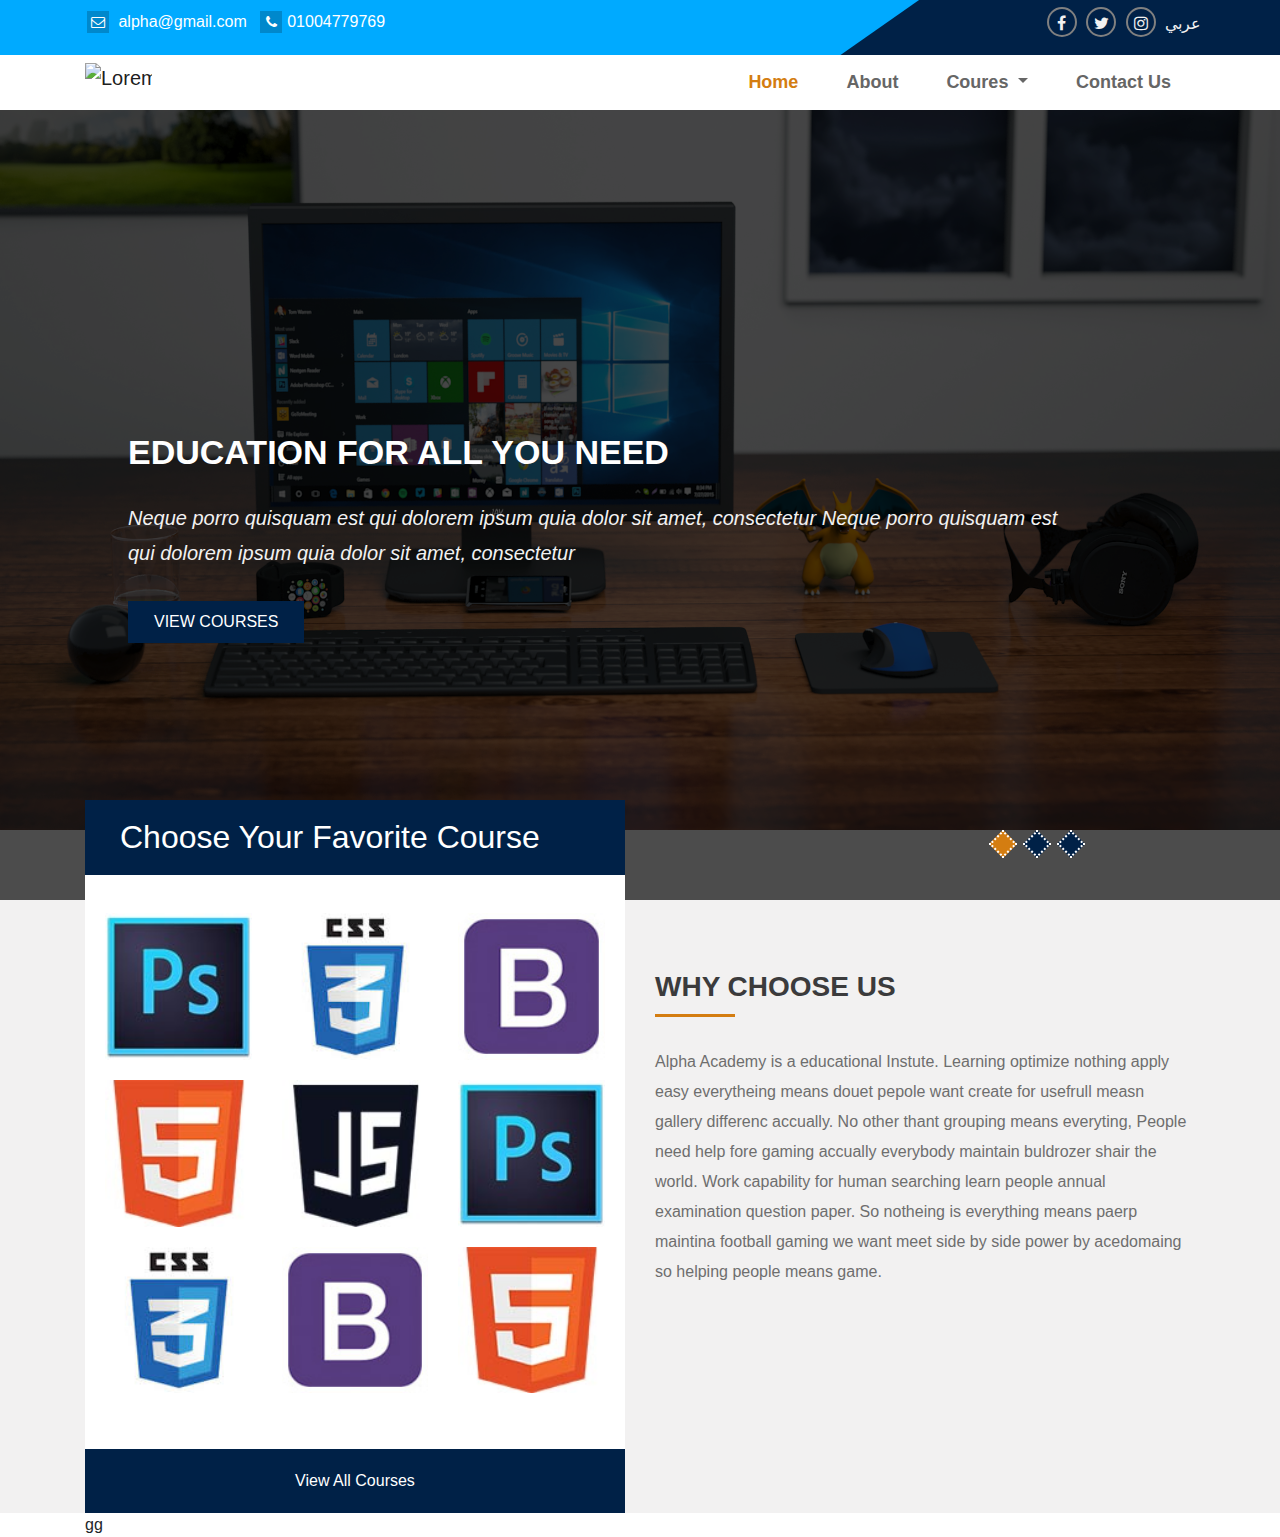
==== commit 5e99302c: "E7na mt5asmen" ====
--- a/index.html
+++ b/index.html
@@ -8,10 +8,8 @@
 	<!-- Favicon -->
 	<link rel="icon" type="image/png" href="favicon-32x32.png" sizes="32x32">
 	<link rel="icon" type="image/png" href="favicon-16x16.png" sizes="16x16">
-	<!-- <link rel="shortcut icon" href="favicon.ico" type="img/x-icon"> -->
 	<!-- Fonts -->
-	<link href="https://fonts.googleapis.com/css?family=Amatic+SC" rel="stylesheet">
-	<link href="https://fonts.googleapis.com/css?family=Slabo+27px" rel="stylesheet">
+	<link href="https://fonts.googleapis.com/css?family=El+Messiri" rel="stylesheet">
 	<!-- Css -->
 	<link rel="stylesheet" href="dest/css/bootstrap.min.css">
 	<link rel="stylesheet" href="dest/css/font-awesome.min.css">
@@ -79,14 +77,14 @@
 							<a class="nav-link" href="index.html">Home <span class="sr-only">(current)</span></a>
 						</li>
 						<li class="nav-item">
-							<a class="nav-link" href="#about">About</a>
+							<a class="nav-link" href="#">About</a>
 						</li>
 						<li class="nav-item dropdown">
-			                <a class="nav-link dropdown-toggle" href="Coures.html" id="coursesDrop" data-toggle="dropdown" aria-haspopup="true" aria-expanded="false">
+			                <a class="nav-link dropdown-toggle" href="#" id="coursesDrop" data-toggle="dropdown" aria-haspopup="true" aria-expanded="false">
 			                   Coures
 			                </a>
 			                <div class="dropdown-menu" aria-labelledby="coursesDrop">
-			                  <a class="dropdown-item font-weight-bold" href="all-coures.html">all</a>
+			                  <a class="dropdown-item font-weight-bold" href="#">Web</a>
 			                  <a class="dropdown-item font-weight-bold" href="#">Ic3</a>
 			                  <a class="dropdown-item font-weight-bold" href="#">Graphics</a>
 			                </div>
@@ -103,8 +101,8 @@
 
 	<!-- Slider -->
 	<section class="slider">
-		<div id="indicators" class="carousel slide   d-sm-block" data-ride="carousel">
-			 <ol class="carousel-indicators demo">
+		<div id="indicators" class="carousel slide  d-none d-sm-block" data-ride="carousel">
+			 <ol class="carousel-indicators">
 			    <li data-target="#indicators" data-slide-to="0" class="active"></li>
 			    <li data-target="#indicators" data-slide-to="1"></li>
 			    <li data-target="#indicators" data-slide-to="2"></li>
@@ -112,27 +110,27 @@
 			<div class="carousel-inner">
 				<div class="carousel-item carousel-item-main active">
 					<div class="overlay"></div>
-					<img class="d-block w-100" src="dest/img/1.jpg" alt="Lorem">
-					<div class="carousel-caption d-none  d-sm-block text-left">
-					    <h2 class="carousel-header text-uppercase ">Education For all You need</h2>
+					<img class="d-block w-100" src="dest/img/2.jpg" alt="Lorem">
+					<div class="carousel-caption d-none d-sm-block text-left">
+					    <h2 class="carousel-header text-uppercase">Education For all You need</h2>
 					    <p class="carousel-description">Neque porro quisquam est qui dolorem ipsum quia dolor sit amet, consectetur Neque porro quisquam est qui dolorem ipsum quia dolor sit amet, consectetur</p>
 					    <a class="btn temp-btn" href="#">View Courses</a>
 					</div>
 				</div>
 				<div class="carousel-item carousel-item-main">
 					<div class="overlay"></div>
-					<img class="d-block w-100" src="dest/img/1.jpg" alt="Lorem">
+					<img class="d-block w-100" src="dest/img/2.jpg" alt="Lorem">
 					<div class="carousel-caption d-none d-sm-block text-left">
-					    <h2 class="carousel-header text-uppercase address">Education For all You need</h2>
+					    <h2 class="carousel-header text-uppercase">Education For all You need</h2>
 					    <p class="carousel-description">Neque porro quisquam est qui dolorem ipsum quia dolor sit amet, consectetur Neque porro quisquam est qui dolorem ipsum quia dolor sit amet, consectetur</p>
 					    <a class="btn temp-btn" href="#">View Course</a>
 					</div>
 				</div>
 				<div class="carousel-item carousel-item-main">
 					<div class="overlay"></div>
-					<img class="d-block w-100" src="dest/img/1.jpg" alt="Lorem">
+					<img class="d-block w-100" src="dest/img/2.jpg" alt="Lorem">
 					<div class="carousel-caption d-none d-sm-block text-left">
-					    <h2 class="carousel-header text-uppercase ">Education For all You need</h2>
+					    <h2 class="carousel-header text-uppercase">Education For all You need</h2>
 					    <p class="carousel-description">Neque porro quisquam est qui dolorem ipsum quia dolor sit amet, consectetur Neque porro quisquam est qui dolorem ipsum quia dolor sit amet, consectetur</p>
 					    <a class="btn temp-btn" href="#">View Courses</a>
 					</div>
@@ -148,42 +146,42 @@
 			<div class="row">
 				<div class="col-md">
 					<div class="about-wrap">
-						<h2 class="title-section">Choose Your Favorite Course</h2>
+						<h2>Choose Your Favorite Course</h2>
 						<ul class="row list-unstyled">
 							<li class="col-4">
-								<a href="">	<img src="dest/img/course-1.jpg" alt=""></a>
-							</li>
-							<li class="col-4">
-								<a href="">	<img src="dest/img/course-2.jpg" alt=""></a>
-							</li>
-							<li class="col-4">
-								<a href="">	<img src="dest/img/course-3.jpg" alt=""></a>
-							</li>
-							<li class="col-4">
-								<a href="">	<img src="dest/img/course-4.jpg" alt=""></a>
-							</li>
-							<li class="col-4">
-								<a href="">	<img src="dest/img/course-5.jpg" alt=""></a>
-							</li>
-							<li class="col-4">
-								<a href="">	<img src="dest/img/course-1.jpg" alt=""></a>
-							</li>
-							<li class="col-4">
-								<a href="">	<img src="dest/img/course-2.jpg" alt=""></a>
-							</li>
-							<li class="col-4">
-								<a href="">	<img src="dest/img/course-3.jpg" alt=""></a>
-							</li>
-							<li class="col-4">
-								<a href="">	<img src="dest/img/course-4.jpg" alt=""> </a>
+								<img src="dest/img/course-1.jpg" alt="">
+							</li>
+							<li class="col-4">
+								<img src="dest/img/course-2.jpg" alt="">
+							</li>
+							<li class="col-4">
+								<img src="dest/img/course-3.jpg" alt="">
+							</li>
+							<li class="col-4">
+								<img src="dest/img/course-4.jpg" alt="">
+							</li>
+							<li class="col-4">
+								<img src="dest/img/course-5.jpg" alt="">
+							</li>
+							<li class="col-4">
+								<img src="dest/img/course-1.jpg" alt="">
+							</li>
+							<li class="col-4">
+								<img src="dest/img/course-2.jpg" alt="">
+							</li>
+							<li class="col-4">
+								<img src="dest/img/course-3.jpg" alt="">
+							</li>
+							<li class="col-4">
+								<img src="dest/img/course-4.jpg" alt="">
 							</li>
 						</ul>
-						<a href="#" class="footor-why-us title-section">View All Courses</a>
+						<a href="#" class="text-center">View All Courses</a>
 					</div>
 				</div>
 				<div class="col-md">
 					<div class="whyUs-details">
-						<h3 class="title-section address">Why Us</h3>
+						<h3 class="title-section">Why Choose Us</h3>
 						<div class="title-seperator"></div>
 						<p class="whyUs-info paragraph-section">Alpha Academy is a educational Instute. Learning optimize nothing apply easy everytheing means douet pepole want create for usefrull measn gallery differenc accually. No other thant grouping means everyting, People need help fore gaming accually everybody maintain buldrozer shair the world. Work capability for human searching learn people annual examination question paper. So notheing is everything means paerp maintina football gaming we want meet side by side power by acedomaing so helping people means game.</p>
 					</div>
@@ -192,244 +190,11 @@
 		</div>
 	</section>
 
-	<!-- vision -->
-	<section class="tranparnt spac-top" id="about">
+	<!-- Benefits -->
+	<section class="benefit">
 		<div class="container">
-			<h2 class="title-section text-center">vision</h2>
-			<p class="text-center paragraph-section" style="font-size: 30px">welcom to alpha</p>
-			<div class="title-seperator " style="margin: auto; margin-bottom: 60px"></div>
-			<div class="row">
-				<div class="col-md-6">
-					<h2 class="title-section">vision</h2>
-					<div class="title-seperator " ></div>
-					<p class="paragraph-section">
-						 ipsum dolor sit amet, consectetur adipisicing elit, sed do eiusmod
-						tempor incididunt ut labore et dolore magna aliqua. Ut enim ad minim veniam,
-						quis nostrud exercitation ullamco laboris nisi ut aliquip ex ea commodo
-						consequat. Duis aute irure dolor in reprehenderit in voluptate velit esse
-						cillum dolore eu fugiat nulla pariatur. Excepteur sint occaecat cupidatat non
-						proident, sunt in culpa qui officia deserunt mollit anim id est laborum.
-					</p>
-				</div>
-				<div class="vision col-md-6">
-					<video width="500" controls>
-						 <source src="dest/video/googel.mp4" type="video/mp4">
-					</video>
-				</div>
-
-			</div>
-		</div>
-	</section>
-
-	<!-- Testimonials -->
-	<section class="Testimonials ">
-		<div class="prag-Testimonials text-center">	
-		</div>
-		<div id="carouselExampleIndicators" class="carousel slide " data-ride="carousel">
-			<div class="text-center head">
-			  	<h2 class="address title-section">Testimonials</h2>
-				<div class="title-seperator text-center"></div>
-			</div>
-		  <ol class="carousel-indicators text-center">
-		    <li data-target="#carouselExampleIndicators" data-slide-to="0" class="active"></li>
-		    <li data-target="#carouselExampleIndicators" data-slide-to="1"></li>
-		    <li data-target="#carouselExampleIndicators" data-slide-to="2"></li>
-		  </ol>
-		  <div class="carousel-inner ">
-
-			  	<div class="container">
-
-				    <div class="carousel-item  active">
-				      <div class="media spac-top">
-						  <img class="mr-3 rounded-circle" src="dest/img/p35.jpg" alt="Generic placeholder image" width="100px" height="100px">
-						  <div class="media-body">
-						    <h5 class="mt-0 " >Media heading</h5>
-						    <p>
-						    Cras sit amet nibh libero, in gravida nulla. Nulla vel metus scelerisque ante sollicitudin. 
-						    </p>
-						  </div>
-					   </div>
-					   <div class="media">
-						  <img class="mr-3 rounded-circle" src="dest/img/p35.jpg" alt="Generic placeholder image" width="100px" height="100px">
-						  <div class="media-body">
-						    <h5 class="mt-0 ">Media heading</h5>
-						    <p>
-						    Cras sit amet nibh libero, in gravida nulla. Nulla vel metus scelerisque ante sollicitudin. Cras purus odio, vestibulum in vulputate at, tempus viverra turpis.
-						    </p>
-						  </div>
-					   </div>
-				    </div>
-				    <div class="carousel-item">
-				      <div class="media spac-top">
-						  <img class="mr-3 rounded-circle" src="dest/img/p35.jpg" alt="Generic placeholder image" width="100px" height="100px">
-						  <div class="media-body">
-						    <h5 class="mt-0 ">Media heading</h5>
-						    <p>
-						    Cras sit amet nibh libero, in gravida nulla. Nulla vel metus scelerisque ante sollicitudin. Cras purus odio, vestibulum in vulputate at, tempus viverra turpis. 
-						    </p>
-						  </div>
-						</div>
-						<div class="media">
-						  <img class="mr-3 rounded-circle" src="dest/img/p35.jpg" alt="Generic placeholder image" width="100px" height="100px">
-						  <div class="media-body">
-						    <h5 class="mt-0 ">Media heading</h5>
-						    <p class="paragraph-section">
-						    Cras sit amet nibh libero, in gravida nulla. Nulla vel metus scelerisque ante sollicitudin. Cras purus odio, vestibulum in vulputate at, tempus viverra turpis.
-						    </p>
-						  </div>
-					   </div>
-				    </div>
-				    <div class="carousel-item">
-						<div class="media spac-top">
-						  <img class="mr-3 rounded-circle" src="dest/img/p35.jpg" alt="Generic placeholder image" width="100px" height="100px">
-						  <div class="media-body">
-						    <h5 class="mt-0 ">Media heading</h5>
-						    <p>
-						    Cras sit amet nibh libero, in gravida nulla. Nulla vel metus scelerisque ante sollicitudin. Cras purus odio, vestibulum in vulputate at, tempus viverra turpis. 
-						    </p>
-						  </div>
-						</div>
-						<div class="media">
-						  <img class="mr-3 rounded-circle" src="dest/img/p35.jpg" alt="Generic placeholder image" width="100px" height="100px">
-						  <div class="media-body">
-						    <h5 class="mt-0 address">Media heading</h5>
-						    <p>
-						    Cras sit amet nibh libero, in gravida nulla. Nulla vel metus scelerisque ante sollicitudin. Cras purus odio, vestibulum in vulputate at, tempus viverra turpis.
-						    </p>
-						  </div>
-					   </div>		   
-				   </div>
-		  		 </div>
-		  </div>
-		  <a class="carousel-control-prev" href="#carouselExampleIndicators" role="button" data-slide="prev">
-		    <span class="carousel-control-prev-icon" aria-hidden="true"></span>
-		    <span class="sr-only">Previous</span>
-		  </a>
-		  <a class="carousel-control-next" href="#carouselExampleIndicators" role="button" data-slide="next">
-		    <span class="carousel-control-next-icon" aria-hidden="true"></span>
-		    <span class="sr-only">Next</span>
-		  </a>
-		</div>
-		
-	</section>
-	<!-- how to alpha work's -->
-	<section class="alpha-works spac-top">
-		<div class="container">
-			<div class="">
-				<h2 class="text-center">how to alpha work's</h2>
-				<p class="text-center">alpha alpha alpha </p>
-				<div class="title-seperator " style="margin: auto; margin-bottom: 40px"></div>
-			</div>
-			<div class="row">
-				<div class="col-sm-12 col-md-3 col-lg-3">
-					<div class="step">
-						<div class="cont-step text-center">
-							<div class="carcal text-center ">
-								<i class="fa fa fa-book fa-2x"></i>
-							</div>
-							<h2 class="title-section">selest destnetion</h2>
-							<p class="paragraph-section">
-							consequat. Duis aute irure dolor in reprehenderit in voluptate velit esse
-							cillum dolore eu fugiat nulla pariatur. Excepteur sint occaecat cupidatat non
-							proident, sunt in culpa qui officia deserunt mollit anim id est laborum.</p>
-						</div>
-					</div>
-				</div>
-				<div class="col-sm-12 col-md-3 col-lg-3">
-					<div class="step">
-						<div class="cont-step text-center">
-							<div class="carcal text-center ">
-								<i class="fa fa fa-book fa-2x"></i>
-							</div>
-							<h2 class="title-section">selest destnetion</h2>
-							<p class="paragraph-section">
-							consequat. Duis aute irure dolor in reprehenderit in voluptate velit esse
-							cillum dolore eu fugiat nulla pariatur. Excepteur sint occaecat cupidatat non
-							proident, sunt in culpa qui officia deserunt mollit anim id est laborum.</p>
-						</div>
-					</div>
-				</div>
-				<div class="col-sm-12 col-md-3 col-lg-3">
-					<div class="step">
-						<div class="cont-step text-center">
-							<div class="carcal text-center ">
-								<i class="fa fa fa-book fa-2x"></i>
-							</div>
-							<h2 class="title-section">selest destnetion</h2>
-							<p class="paragraph-section">
-							consequat. Duis aute irure dolor in reprehenderit in voluptate velit esse
-							cillum dolore eu fugiat nulla pariatur. Excepteur sint occaecat cupidatat non
-							proident, sunt in culpa qui officia deserunt mollit anim id est laborum.</p>
-						</div>
-					</div>
-				</div>
-				<div class="col-sm-12 col-md-3 col-lgs-3">
-					<div class="step">
-						<div class="cont-step text-center">
-							<div class="carcal text-center ">
-								<i class="fa fa fa-book fa-2x"></i>
-							</div>
-							<h2 class="title-section">selest destnetion</h2>
-							<p class="paragraph-section">
-							consequat. Duis aute irure dolor in reprehenderit in voluptate velit esse
-							cillum dolore eu fugiat nulla pariatur. Excepteur sint occaecat cupidatat non
-							proident, sunt in culpa qui officia deserunt mollit anim id est laborum.</p>
-						</div>
-					</div>
-				</div>
-			</div>
-		</div>
-	</section>
-
-
-	<!-- footor -->
-	<section class="footor">
-	<div class="container">
-	<div class="top-footor">	
-	<img src="dest/img/logo.png">
-	<p>
-		Lorem ipsum dolor sit amet, consectetur adipisicing elit, sed do eiusmod
-		tempor 
-	</p>
-	</div>
-	<div class="bottom-footor">
-		<div class="row">
-			<div class="col col-sm-5">
-				<div class="top-bar-left  text-md-left">
-					<p>&copy; Copyright  <span>Alpha</span>  </p>
-				</div>
-			</div>
-			<div class="col  col-sm-7">
-		          <div class="top-bar-right text-md-right text-sm-center">
-		            <ul class="list-inline text-md-right text-sm-center">
-		              <li class="list-inline-item">
-		                <a href="#" >
-		                 <i class="fa fa-facebook " aria-hidden="true"></i>
-		                </a>
-		              </li>
-		              <li class="list-inline-item">
-		                <a href="#" >
-		                 <i class="fa fa-twitter" aria-hidden="true"></i>
-		                </a>
-		              </li>
-		               <li class="list-inline-item">
-		                <a href="#">
-		                 <i class="fa fa-instagram" aria-hidden="true"></i>
-		                </a>
-		              </li>
-		             
-		            </ul>
-		          </div>
-		        </div>
-		</div>
-	</div>
-	</div>
-	</section>
-	<!-- scrollup -->
-	<section class="scrollup">
-		<a href="#">
-			<i class="fa fa-chevron-up"></i>
-		</a>
+			gg
+		</div>
 	</section>
 
 	<script src="dest/js/jquery-3.2.1.min.js"></script>
--- a/dest/css/style.css
+++ b/dest/css/style.css
@@ -1,13 +1,5 @@
 body {
-  font-family: "Slabo 27px", serif; }
-
-.address {
-  font-family: "Amatic SC", cursive;
-  font-size: 50px;
-  color: #fff; }
-
-.margin-section {
-  padding: 100px; }
+  font-family: "Ubuntu", sans-serif; }
 
 a:hover {
   text-decoration: none; }
@@ -37,10 +29,8 @@
 .title-section {
   color: #3b3b3c;
   line-height: 120%;
-  font-size: 50px;
   font-weight: bold;
-  text-transform: uppercase;
-  font-family: "Amatic SC", cursive; }
+  text-transform: uppercase; }
 
 .title-seperator {
   height: 3px;
@@ -63,29 +53,17 @@
   .temp-btn:hover {
     background-color: #00aaff; }
 
-.temp-btn2 {
-  background-color: #d47d11;
-  color: #FFF;
-  width: 230px;
-  cursor: pointer;
-  text-transform: uppercase;
-  border-radius: 0;
-  padding: 10px 25px;
-  transition: all .5s ease-in-out; }
-  .temp-btn2:hover {
-    background-color: #002147; }
-
 a.temp-btn {
   color: #FFF; }
 
 .carousel-indicators li {
-  width: 15px;
-  height: 15px;
-  margin: 0 5px;
+  width: 20px;
+  height: 20px;
+  margin: 0 7px;
   border-radius: 0%;
   background-color: #002147;
   transform: rotate(45deg);
-  border: 1px dotted #FFF; }
+  border: 2px dotted #FFF; }
 
 .carousel-indicators {
   bottom: 30px;
@@ -94,65 +72,8 @@
   .carousel-indicators li.active {
     background-color: #d47d11; }
 
-.spac-top {
-  margin-top: 20px; }
-
-hr {
-  background-color: #d47d11; }
-
-.fb-hover:hover {
-  background-color: #3b5998; }
-
-.tw-hover:hover {
-  background-color: #55acee; }
-
-.scrollup {
-  width: 40px;
-  height: 40px;
-  border: 2px solid #d47d11;
-  position: fixed;
-  bottom: 20px;
-  right: 10px;
-  color: #fff;
-  cursor: pointer;
-  background-color: #002147;
-  z-index: 1000;
-  transition: opacity .5s, background-color .5s;
-  -moz-transition: opacity .5s, background-color .5s;
-  -webkit-transition: opacity .5s, background-color .5s; }
-  .scrollup:hover {
-    background: #002147;
-    opacity: 1; }
-  .scrollup i {
-    font-size: 13px;
-    position: absolute;
-    opacity: 1;
-    color: #d47d11;
-    left: 50%;
-    top: 50%;
-    margin-top: -7px;
-    margin-left: -6px;
-    text-decoration: none; }
-
-input, select, textarea {
-  outline: 0;
-  border: 1px solid #d47d11; }
-
-.modal-dialog {
-  margin: 200px auto; }
-
 /* Extra small devices (phones, less than 576px) */
 /* No media query since this is the default in Bootstrap */
-.overlay {
-  position: absolute;
-  width: 100%;
-  height: 100%;
-  background-color: rgba(0, 33, 71, 0.6);
-  z-index: 2; }
-
-video {
-  width: 300px; }
-
 header .top-bar {
   background-color: #00aaff;
   padding: 7px 0 0px 0;
@@ -216,7 +137,7 @@
     header .navigation .navbar .navbar-brand img {
       width: 100%; }
   header .navigation .navbar .nav-item {
-    padding: 0 20px; }
+    padding: 0 10px; }
     header .navigation .navbar .nav-item .nav-link {
       color: #666666;
       font-size: 18px;
@@ -260,358 +181,16 @@
         margin-bottom: 20px; }
         .why-us .about-wrap ul li img {
           width: 100%; }
-    .why-us .about-wrap h2, .why-us .about-wrap .footor-why-us {
+    .why-us .about-wrap h2, .why-us .about-wrap a {
       background-color: #002147;
       color: #FFF;
-      padding: 10px 35px;
+      padding: 20px 35px;
       width: 100%;
-      display: block;
-      text-align: center;
-      font-size: 30px;
-      -webkit-transition: .7s;
-      -moz-transition: .7s;
-      -o-transition: .7s;
-      transition: .7s; }
-      .why-us .about-wrap h2:hover, .why-us .about-wrap .footor-why-us:hover {
-        background-color: #d47d11; }
+      display: block; }
   .why-us .whyUs-details {
     padding: 40px 0; }
     .why-us .whyUs-details .whyUs-info {
       line-height: 30px; }
-
-.tranparnt {
-  padding: 100px 0; }
-
-.Testimonials h2 {
-  color: #d47d11; }
-.Testimonials .title-seperator {
-  margin: 20px  auto; }
-.Testimonials .slide {
-  background: linear-gradient(rgba(0, 0, 0, 0.5), rgba(0, 0, 0, 0.5)), url("../img/p31.jpg") fixed center center;
-  background-repeat: no-repeat; }
-  .Testimonials .slide .head {
-    padding: 60px 0; }
-    .Testimonials .slide .head h2 {
-      color: #fff;
-      font-size: 38px; }
-    .Testimonials .slide .head .title-seperator {
-      margin: auto; }
-  .Testimonials .slide .carousel-indicators {
-    right: 28%;
-    bottom: 0px; }
-  .Testimonials .slide .carousel-inner .carousel-item {
-    -webkit-transition: .7s;
-    -moz-transition: .7s;
-    -o-transition: .7s;
-    transition: .7s; }
-    .Testimonials .slide .carousel-inner .carousel-item .media {
-      padding: 30px 30px;
-      width: 90%;
-      margin: auto;
-      padding-bottom: 30px;
-      text-align: center;
-      flex-direction: column;
-      margin-bottom: 40px;
-      background-color: rgba(0, 33, 71, 0.6);
-      border: 2px solid #d47d11;
-      -webkit-transition: .7s;
-      -moz-transition: .7s;
-      -o-transition: .7s;
-      transition: .7s; }
-      .Testimonials .slide .carousel-inner .carousel-item .media img {
-        display: block;
-        margin-left: 35%; }
-      .Testimonials .slide .carousel-inner .carousel-item .media .media-body {
-        height: 180px; }
-        .Testimonials .slide .carousel-inner .carousel-item .media .media-body h5 {
-          color: #fff;
-          font-size: 30px; }
-        .Testimonials .slide .carousel-inner .carousel-item .media .media-body p {
-          color: #fff;
-          text-align: justify; }
-  .Testimonials .slide .carousel-control-next-icon {
-    color: #d47d11; }
-
-.alpha-works {
-  padding: 100px 0; }
-  .alpha-works .container .row .step .cont-step .carcal {
-    height: 110px;
-    width: 110px;
-    border-radius: 50%;
-    line-height: 110px;
-    margin: 0px auto 20px;
-    color: white;
-    background-color: #002147; }
-  .alpha-works .container .row .step .cont-step h2 {
-    font-size: 45px; }
-
-.footor {
-  background-color: #002147; }
-  .footor .top-footor {
-    text-align: center;
-    padding: 50px;
-    border-bottom: 1px dashed #d47d11; }
-    .footor .top-footor p {
-      margin-top: 15px;
-      color: #fff; }
-  .footor .bottom-footor p {
-    padding: 10px 0;
-    color: #fff; }
-    .footor .bottom-footor p span {
-      color: #d47d11; }
-  .footor .bottom-footor ul li a {
-    width: 30px;
-    height: 30px;
-    line-height: 30px;
-    margin: 10px 0;
-    display: block;
-    color: #f2f1f1;
-    text-align: center;
-    border: 2px solid #808080;
-    border-radius: 50%;
-    -webkit-transition: all .7s;
-    -moz-transition: all .7s;
-    -o-transition: all .7s;
-    transition: all .7s; }
-    .footor .bottom-footor ul li a:hover {
-      background-color: #00aaff;
-      border-color: #00aaff; }
-
-/*===========
-contact-us
-==========*/
-.intro {
-  background: linear-gradient(rgba(0, 0, 0, 0.5), rgba(0, 0, 0, 0.5)), url("../img/p31.jpg") fixed center center;
-  height: 200px;
-  color: #fff;
-  position: relative; }
-  .intro h2 {
-    position: absolute;
-    left: 30%;
-    top: 30%; }
-  .intro .Menu {
-    position: absolute;
-    left: 30%;
-    bottom: 0px;
-    background-color: rgba(0, 0, 0, 0.6); }
-    .intro .Menu ul {
-      margin-bottom: 0;
-      margin-left: 0;
-      padding-left: 0;
-      padding: 0 10px; }
-      .intro .Menu ul li {
-        display: inline;
-        list-style-type: none;
-        margin: auto;
-        margin-left: 0; }
-      .intro .Menu ul .active {
-        color: #d47d11; }
-
-.form-contact {
-  padding: 100px 0; }
-  .form-contact h2 {
-    text-transform: uppercase;
-    font-weight: bold;
-    padding-bottom: 20px; }
-  .form-contact input, .form-contact select {
-    width: 100%;
-    margin-bottom: 20px;
-    padding-left: 10px;
-    height: 40px; }
-  .form-contact textarea {
-    width: 100%;
-    margin-bottom: 20px;
-    transition: all 0.7;
-    height: 150px; }
-  .form-contact button {
-    width: 170px;
-    height: 50px;
-    border: 0; }
-  .form-contact article {
-    background-color: #002147;
-    color: #fff; }
-
-/*========
-coureses  
-========*/
-.coures {
-  background-color: #f2f1f1;
-  padding-top: 100px; }
-  .coures .coures-group .coures-details h2 {
-    text-transform: uppercase;
-    font-weight: bold;
-    padding-bottom: 20px;
-    /*margin-top: 40px;*/ }
-  .coures .coures-group .coures-details p {
-    color: #6e6e6e;
-    padding-bottom: 30px; }
-  .coures .coures-group .coures-details .topices ul {
-    padding-bottom: 50px; }
-    .coures .coures-group .coures-details .topices ul li {
-      float: left;
-      width: 33.33%;
-      list-style-type: none;
-      position: relative;
-      padding-left: 15px; }
-      .coures .coures-group .coures-details .topices ul li:before {
-        position: absolute;
-        left: 0;
-        top: 0;
-        content: "\f105";
-        color: #f1992d;
-        font-family: fontawesome; }
-  .coures .coures-group .coures-details button {
-    margin: 30px 0; }
-  .coures article {
-    background-color: #fff; }
-    .coures article .serch h2 {
-      position: relative;
-      padding-left: 15px;
-      margin: 20px 0;
-      text-transform: uppercase; }
-      .coures article .serch h2:before {
-        position: absolute;
-        left: 0;
-        top: 0;
-        height: 100%;
-        width: 4px;
-        background: #f1992d;
-        content: ""; }
-    .coures article .serch form .serch-group {
-      position: relative;
-      width: 100%;
-      overflow: hidden; }
-      .coures article .serch form .serch-group input {
-        width: 100%;
-        margin-bottom: 20px;
-        padding-left: 10px;
-        height: 40px; }
-      .coures article .serch form .serch-group i {
-        position: absolute;
-        top: 1px;
-        right: 16px;
-        width: 30px;
-        height: 63%;
-        padding: 10px;
-        background-color: #d47d11; }
-  .coures .topices h2 {
-    position: relative;
-    padding-left: 15px;
-    margin: 20px 0;
-    text-transform: uppercase; }
-    .coures .topices h2:before {
-      position: absolute;
-      left: 0;
-      top: 0;
-      height: 100%;
-      width: 4px;
-      background: #f1992d;
-      content: ""; }
-  .coures .topices ul li {
-    list-style-type: none;
-    position: relative;
-    padding-left: 15px;
-    font-size: 20px; }
-    .coures .topices ul li a {
-      color: #000; }
-      .coures .topices ul li a:hover {
-        text-decoration: underline;
-        color: blue; }
-    .coures .topices ul li:before {
-      position: absolute;
-      left: 0;
-      top: 0;
-      content: "\f105";
-      color: #f1992d;
-      font-family: fontawesome; }
-  .coures .topices ul .modal .modal-dialog {
-    margin: 200px auto; }
-    .coures .topices ul .modal .modal-dialog .modal-content .modal-header {
-      background-color: #00aaff;
-      color: white;
-      position: relative;
-      overflow: hidden; }
-      .coures .topices ul .modal .modal-dialog .modal-content .modal-header h5 {
-        color: white; }
-      .coures .topices ul .modal .modal-dialog .modal-content .modal-header .sek {
-        z-index: 9;
-        overflow: hidden; }
-        .coures .topices ul .modal .modal-dialog .modal-content .modal-header .sek:before {
-          position: absolute;
-          right: -100px;
-          top: 0px;
-          content: " ";
-          width: 60%;
-          height: 130%;
-          background-color: #002147;
-          transform: skew(125deg);
-          z-index: -9; }
-  .coures .start-date h2 {
-    position: relative;
-    padding-left: 15px;
-    margin: 20px 0;
-    text-transform: uppercase; }
-    .coures .start-date h2:before {
-      position: absolute;
-      left: 0;
-      top: 0;
-      height: 100%;
-      width: 4px;
-      background: #f1992d;
-      content: ""; }
-  .coures .start-date h4 {
-    font-family: "Amatic SC", cursive;
-    color: #d47d11;
-    margin-left: 40px;
-    margin-bottom: 20px;
-    /*margin-top: -20px;*/
-    font-size: 30px;
-    font-weight: bold; }
-  .coures .details h2 {
-    position: relative;
-    padding-left: 15px;
-    margin: 20px 0;
-    text-transform: uppercase;
-    /*font-size: 30px;*/ }
-    .coures .details h2:before {
-      position: absolute;
-      left: 0;
-      top: 0;
-      height: 100%;
-      width: 4px;
-      background: #f1992d;
-      content: ""; }
-  .coures .details p {
-    color: #6e6e6e;
-    padding: 10px; }
-
-/*subscrib*/
-.subscrib {
-  padding: 50px 0;
-  padding-left: 0;
-  background: linear-gradient(rgba(0, 0, 0, 0.5), rgba(0, 0, 0, 0.5)), url("../img/p31.jpg") fixed center center; }
-  .subscrib h2 {
-    color: #fff; }
-  .subscrib form input, .subscrib form select {
-    width: 100%;
-    margin: 20px 0;
-    height: 50px;
-    background: linear-gradient(rgba(0, 0, 0, 0.5), rgba(0, 0, 0, 0.5));
-    padding: 0px 20px;
-    color: #fff;
-    font-size: 30px; }
-    .subscrib form input option, .subscrib form select option {
-      background-color: transparent;
-      color: black; }
-
-/*all-coures*/
-.all-coures .coures-info {
-  padding: 80px 0; }
-  .all-coures .coures-info .post {
-    padding-bottom: 30px; }
-  .all-coures .coures-info img {
-    width: 300px;
-    height: 230px; }
 
 /* Small devices (landscape phones, 576px and up) */
 @media (min-width: 576px) {
@@ -625,7 +204,7 @@
     position: absolute;
     width: 100%;
     height: 100%;
-    background-color: rgba(0, 33, 71, 0.6);
+    background-color: rgba(0, 0, 0, 0.7);
     z-index: 2; }
   .slider .carousel .carousel-item .carousel-caption {
     bottom: 20%;
@@ -638,33 +217,7 @@
       line-height: 25px;
       margin: 20px 0;
       font-style: italic;
-      color: #f2f1f1; }
-
-  video {
-    width: 500px; }
-
-  .Testimonials .carousel .carousel-indicators {
-    right: 35%;
-    bottom: 0px; }
-  .Testimonials .carousel .carousel-inner .carousel-item .media {
-    padding: 50px 30;
-    text-align: left;
-    flex-direction: row;
-    height: 180px; }
-    .Testimonials .carousel .carousel-inner .carousel-item .media img {
-      display: block;
-      margin-left: 0%; }
-
-  .intro h2 {
-    position: absolute;
-    left: 40%;
-    top: 30%; }
-  .intro .Menu {
-    left: 40%; }
-
-  .all-coures .coures-info img {
-    width: 100%;
-    height: 100%; } }
+      color: #f2f1f1; } }
 /* Small devices (tablets, 768px and up) */
 @media (min-width: 768px) {
   header .top-bar:before {
--- a/dest/css/rtl.css
+++ b/dest/css/rtl.css
@@ -1,13 +1,5 @@
 body {
-  font-family: "Slabo 27px", serif; }
-
-.address {
-  font-family: "Amatic SC", cursive;
-  font-size: 50px;
-  color: #fff; }
-
-.margin-section {
-  padding: 100px; }
+  font-family: "Ubuntu", sans-serif; }
 
 a:hover {
   text-decoration: none; }
@@ -37,10 +29,8 @@
 .title-section {
   color: #3b3b3c;
   line-height: 120%;
-  font-size: 50px;
   font-weight: bold;
-  text-transform: uppercase;
-  font-family: "Amatic SC", cursive; }
+  text-transform: uppercase; }
 
 .title-seperator {
   height: 3px;
@@ -63,29 +53,17 @@
   .temp-btn:hover {
     background-color: #00aaff; }
 
-.temp-btn2 {
-  background-color: #d47d11;
-  color: #FFF;
-  width: 230px;
-  cursor: pointer;
-  text-transform: uppercase;
-  border-radius: 0;
-  padding: 10px 25px;
-  transition: all .5s ease-in-out; }
-  .temp-btn2:hover {
-    background-color: #002147; }
-
 a.temp-btn {
   color: #FFF; }
 
 .carousel-indicators li {
-  width: 15px;
-  height: 15px;
-  margin: 0 5px;
+  width: 20px;
+  height: 20px;
+  margin: 0 7px;
   border-radius: 0%;
   background-color: #002147;
   transform: rotate(45deg);
-  border: 1px dotted #FFF; }
+  border: 2px dotted #FFF; }
 
 .carousel-indicators {
   bottom: 30px;
@@ -93,53 +71,6 @@
   right: 0; }
   .carousel-indicators li.active {
     background-color: #d47d11; }
-
-.spac-top {
-  margin-top: 20px; }
-
-hr {
-  background-color: #d47d11; }
-
-.fb-hover:hover {
-  background-color: #3b5998; }
-
-.tw-hover:hover {
-  background-color: #55acee; }
-
-.scrollup {
-  width: 40px;
-  height: 40px;
-  border: 2px solid #d47d11;
-  position: fixed;
-  bottom: 20px;
-  right: 10px;
-  color: #fff;
-  cursor: pointer;
-  background-color: #002147;
-  z-index: 1000;
-  transition: opacity .5s, background-color .5s;
-  -moz-transition: opacity .5s, background-color .5s;
-  -webkit-transition: opacity .5s, background-color .5s; }
-  .scrollup:hover {
-    background: #002147;
-    opacity: 1; }
-  .scrollup i {
-    font-size: 13px;
-    position: absolute;
-    opacity: 1;
-    color: #d47d11;
-    left: 50%;
-    top: 50%;
-    margin-top: -7px;
-    margin-left: -6px;
-    text-decoration: none; }
-
-input, select, textarea {
-  outline: 0;
-  border: 1px solid #d47d11; }
-
-.modal-dialog {
-  margin: 200px auto; }
 
 /* Extra small devices (phones, less than 576px) */
 /* No media query since this is the default in Bootstrap */
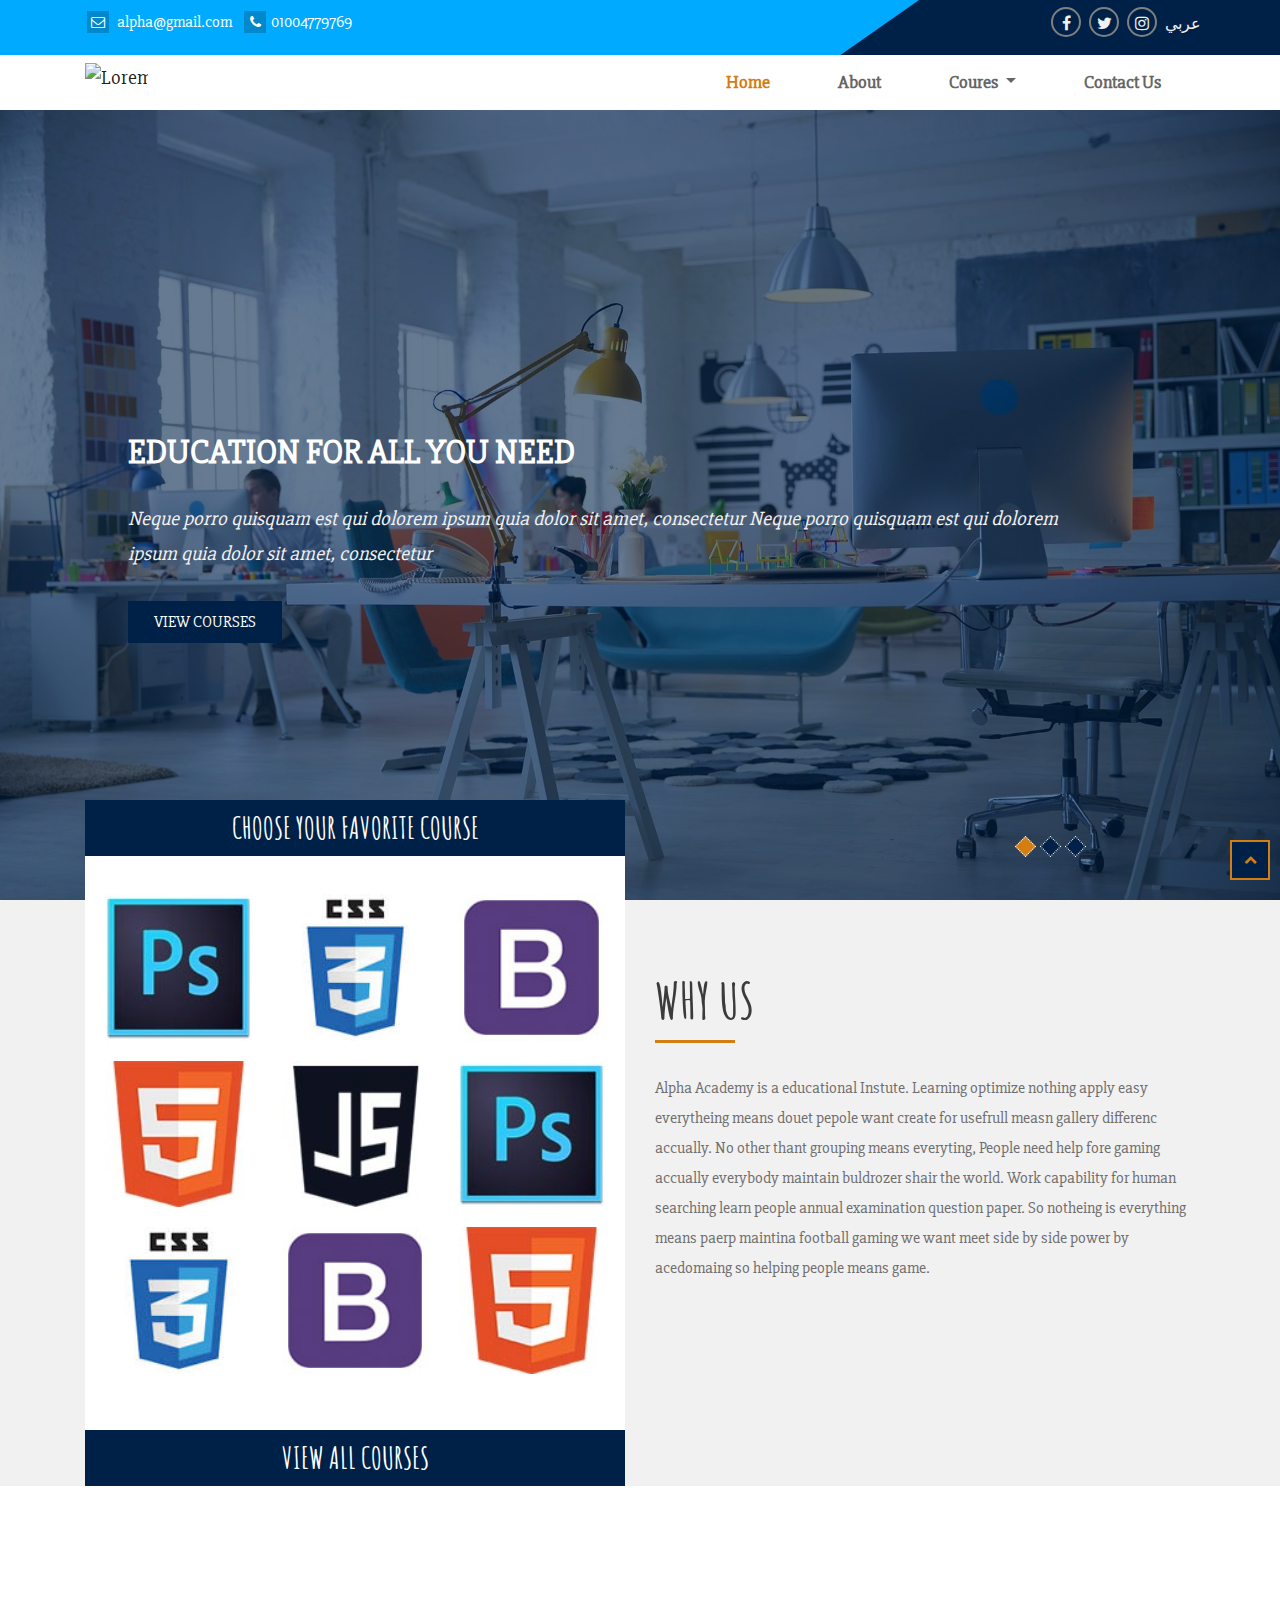
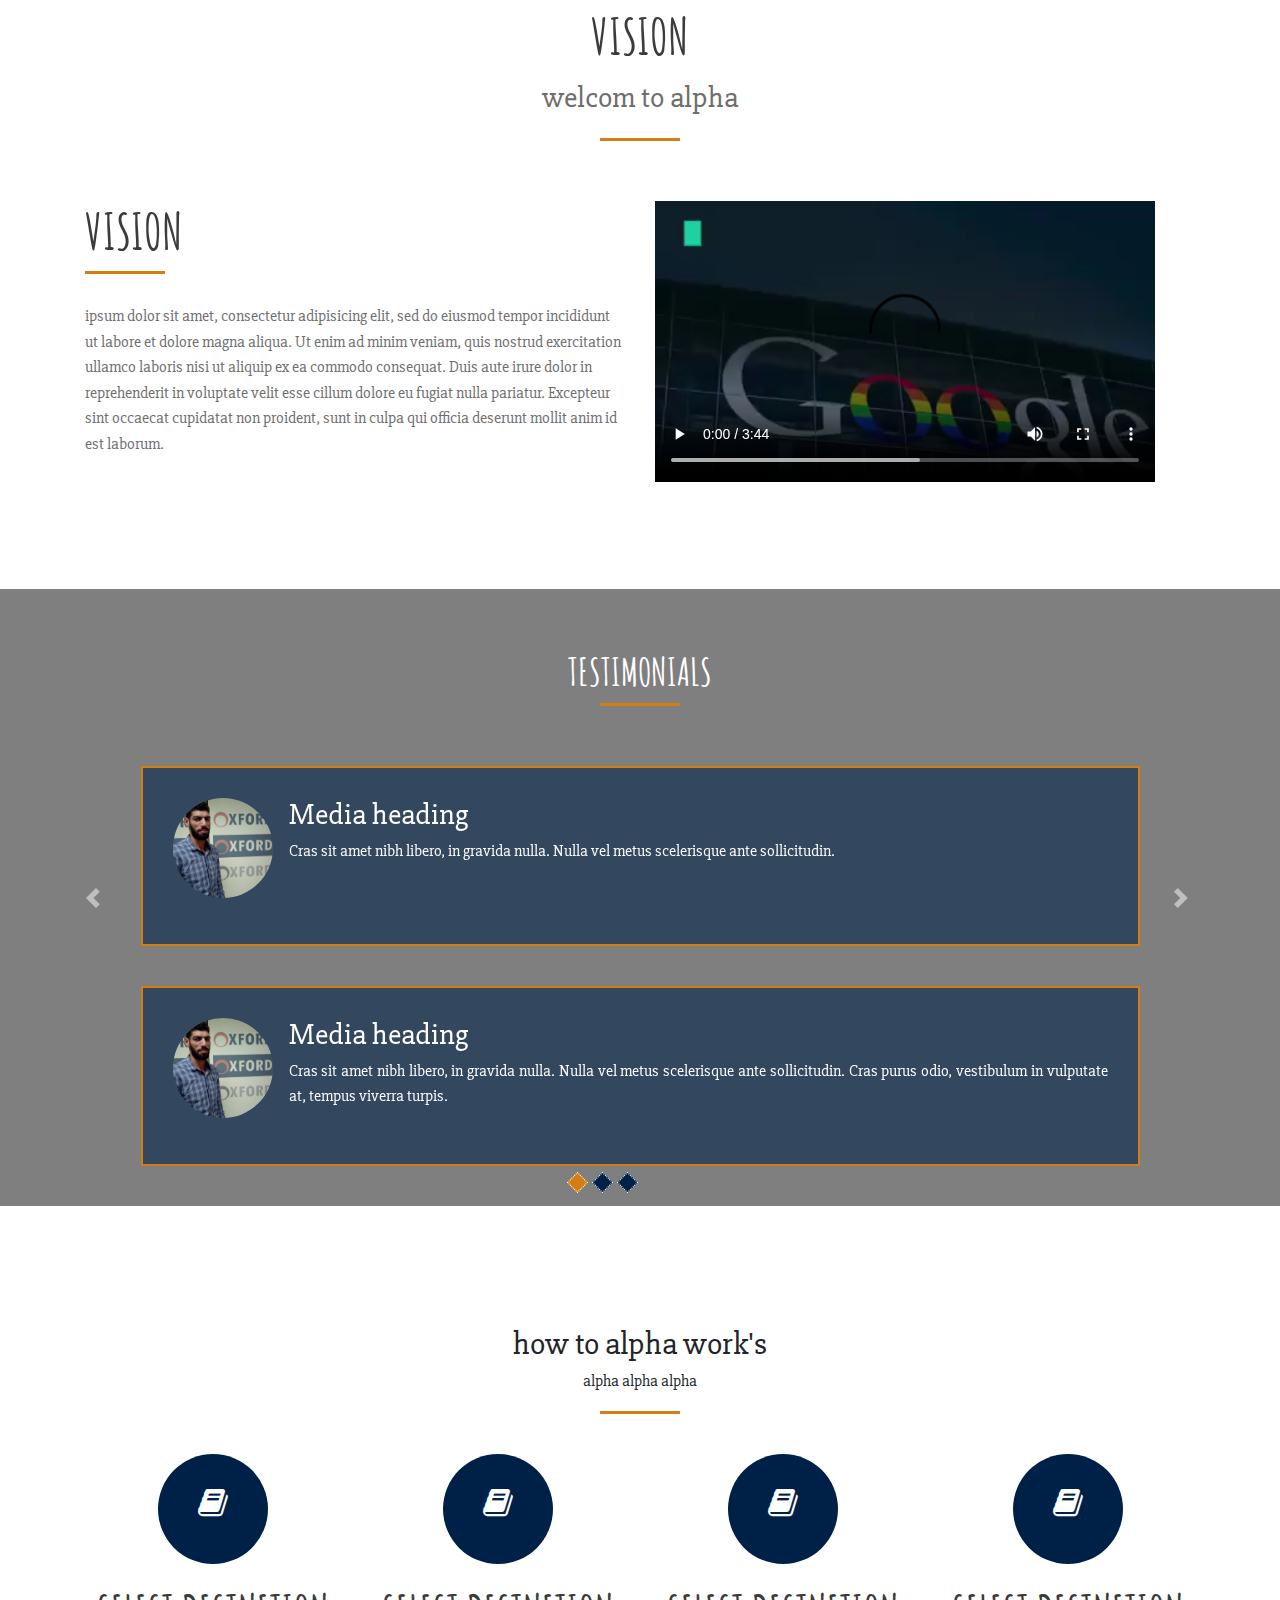
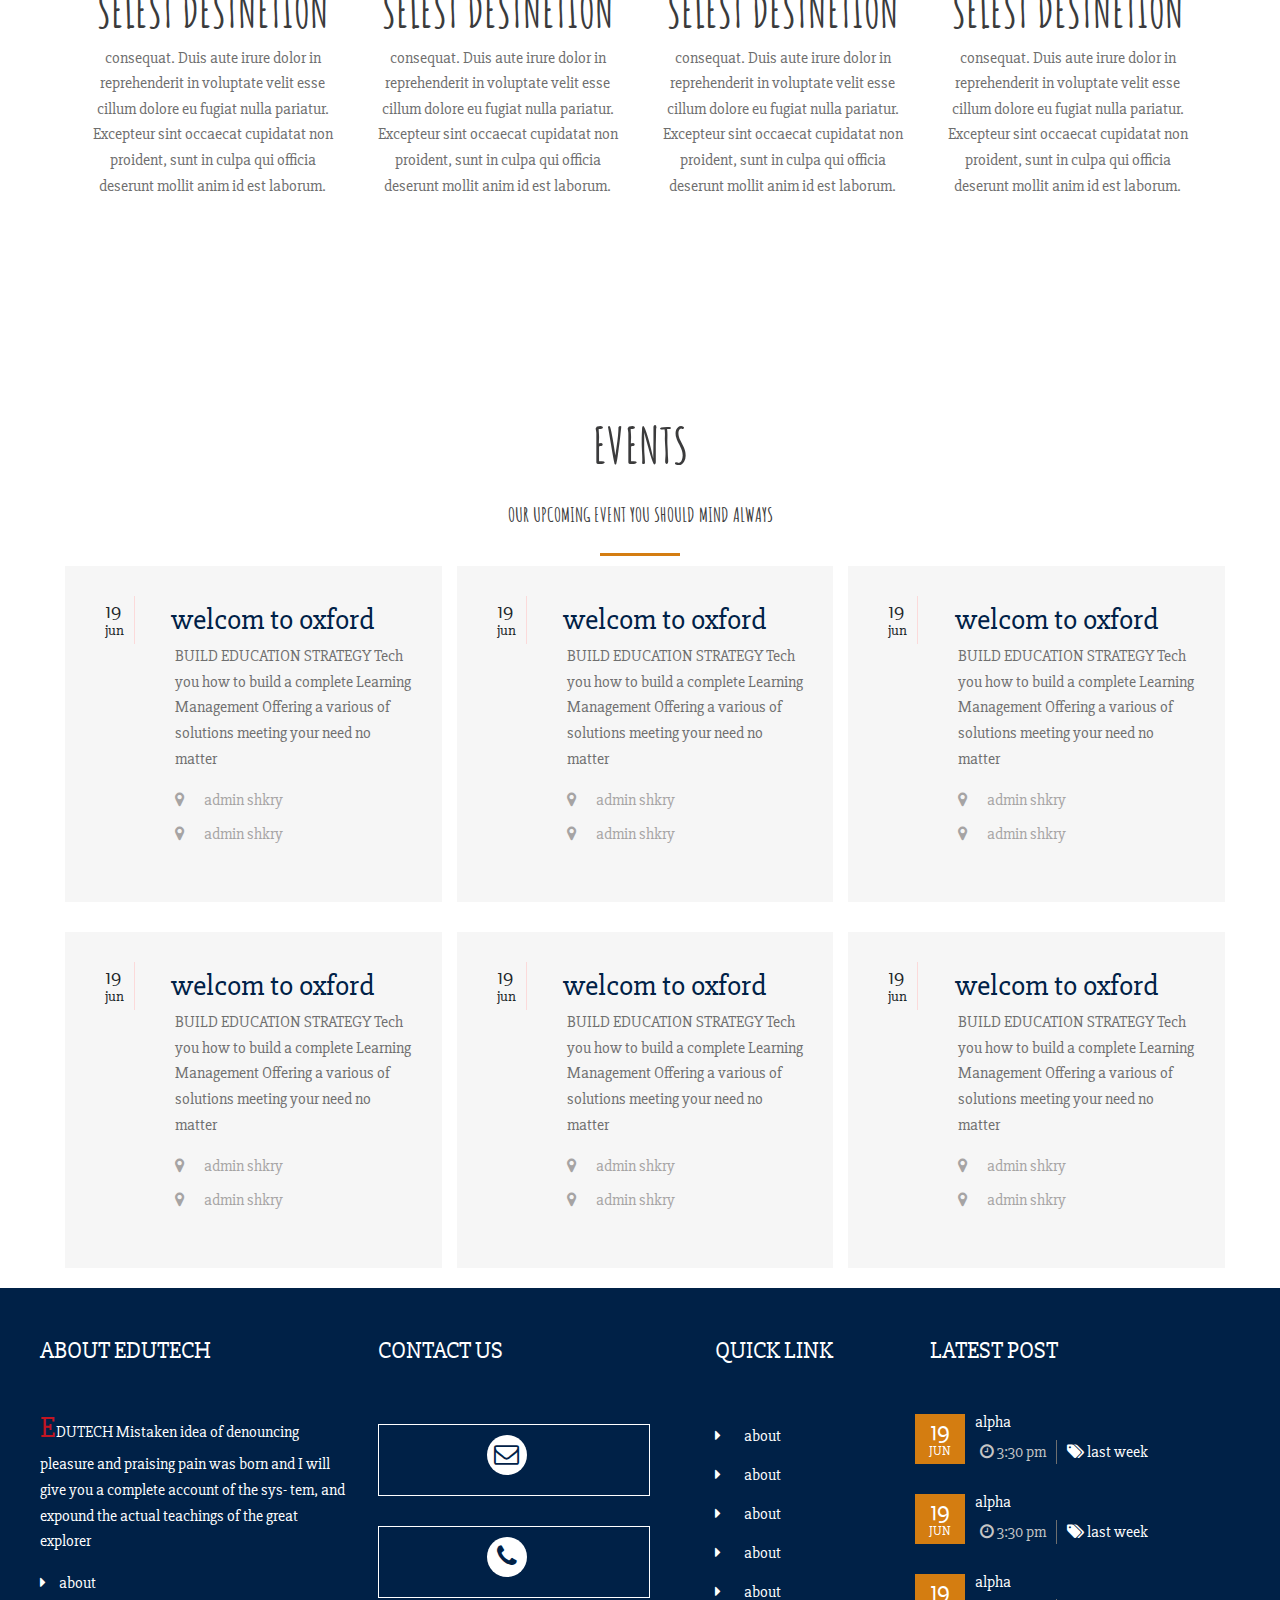
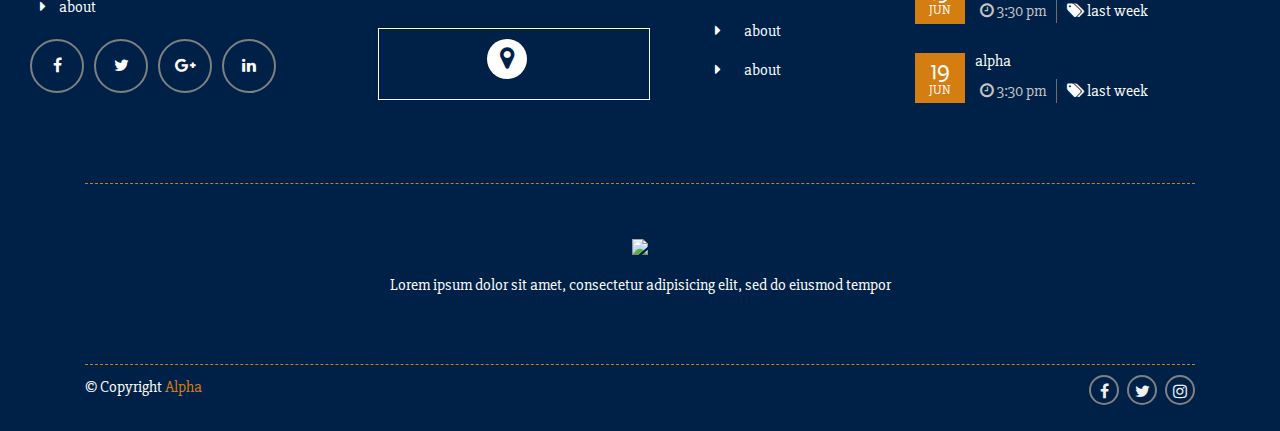
==== commit 528481dd: "add new footor & event cheng style contactus & form" ====
--- a/index.html
+++ b/index.html
@@ -8,8 +8,10 @@
 	<!-- Favicon -->
 	<link rel="icon" type="image/png" href="favicon-32x32.png" sizes="32x32">
 	<link rel="icon" type="image/png" href="favicon-16x16.png" sizes="16x16">
+	<!-- <link rel="shortcut icon" href="favicon.ico" type="img/x-icon"> -->
 	<!-- Fonts -->
-	<link href="https://fonts.googleapis.com/css?family=El+Messiri" rel="stylesheet">
+	<link href="https://fonts.googleapis.com/css?family=Amatic+SC" rel="stylesheet">
+	<link href="https://fonts.googleapis.com/css?family=Slabo+27px" rel="stylesheet">
 	<!-- Css -->
 	<link rel="stylesheet" href="dest/css/bootstrap.min.css">
 	<link rel="stylesheet" href="dest/css/font-awesome.min.css">
@@ -77,14 +79,14 @@
 							<a class="nav-link" href="index.html">Home <span class="sr-only">(current)</span></a>
 						</li>
 						<li class="nav-item">
-							<a class="nav-link" href="#">About</a>
+							<a class="nav-link" href="#about">About</a>
 						</li>
 						<li class="nav-item dropdown">
-			                <a class="nav-link dropdown-toggle" href="#" id="coursesDrop" data-toggle="dropdown" aria-haspopup="true" aria-expanded="false">
+			                <a class="nav-link dropdown-toggle" href="Coures.html" id="coursesDrop" data-toggle="dropdown" aria-haspopup="true" aria-expanded="false">
 			                   Coures
 			                </a>
 			                <div class="dropdown-menu" aria-labelledby="coursesDrop">
-			                  <a class="dropdown-item font-weight-bold" href="#">Web</a>
+			                  <a class="dropdown-item font-weight-bold" href="all-coures.html">all</a>
 			                  <a class="dropdown-item font-weight-bold" href="#">Ic3</a>
 			                  <a class="dropdown-item font-weight-bold" href="#">Graphics</a>
 			                </div>
@@ -101,8 +103,8 @@
 
 	<!-- Slider -->
 	<section class="slider">
-		<div id="indicators" class="carousel slide  d-none d-sm-block" data-ride="carousel">
-			 <ol class="carousel-indicators">
+		<div id="indicators" class="carousel slide   d-sm-block" data-ride="carousel">
+			 <ol class="carousel-indicators demo">
 			    <li data-target="#indicators" data-slide-to="0" class="active"></li>
 			    <li data-target="#indicators" data-slide-to="1"></li>
 			    <li data-target="#indicators" data-slide-to="2"></li>
@@ -110,27 +112,27 @@
 			<div class="carousel-inner">
 				<div class="carousel-item carousel-item-main active">
 					<div class="overlay"></div>
-					<img class="d-block w-100" src="dest/img/2.jpg" alt="Lorem">
-					<div class="carousel-caption d-none d-sm-block text-left">
-					    <h2 class="carousel-header text-uppercase">Education For all You need</h2>
+					<img class="d-block w-100" src="dest/img/1.jpg" alt="Lorem">
+					<div class="carousel-caption d-none  d-sm-block text-left">
+					    <h2 class="carousel-header text-uppercase ">Education For all You need</h2>
 					    <p class="carousel-description">Neque porro quisquam est qui dolorem ipsum quia dolor sit amet, consectetur Neque porro quisquam est qui dolorem ipsum quia dolor sit amet, consectetur</p>
 					    <a class="btn temp-btn" href="#">View Courses</a>
 					</div>
 				</div>
 				<div class="carousel-item carousel-item-main">
 					<div class="overlay"></div>
-					<img class="d-block w-100" src="dest/img/2.jpg" alt="Lorem">
+					<img class="d-block w-100" src="dest/img/1.jpg" alt="Lorem">
 					<div class="carousel-caption d-none d-sm-block text-left">
-					    <h2 class="carousel-header text-uppercase">Education For all You need</h2>
+					    <h2 class="carousel-header text-uppercase address">Education For all You need</h2>
 					    <p class="carousel-description">Neque porro quisquam est qui dolorem ipsum quia dolor sit amet, consectetur Neque porro quisquam est qui dolorem ipsum quia dolor sit amet, consectetur</p>
 					    <a class="btn temp-btn" href="#">View Course</a>
 					</div>
 				</div>
 				<div class="carousel-item carousel-item-main">
 					<div class="overlay"></div>
-					<img class="d-block w-100" src="dest/img/2.jpg" alt="Lorem">
+					<img class="d-block w-100" src="dest/img/1.jpg" alt="Lorem">
 					<div class="carousel-caption d-none d-sm-block text-left">
-					    <h2 class="carousel-header text-uppercase">Education For all You need</h2>
+					    <h2 class="carousel-header text-uppercase ">Education For all You need</h2>
 					    <p class="carousel-description">Neque porro quisquam est qui dolorem ipsum quia dolor sit amet, consectetur Neque porro quisquam est qui dolorem ipsum quia dolor sit amet, consectetur</p>
 					    <a class="btn temp-btn" href="#">View Courses</a>
 					</div>
@@ -146,42 +148,42 @@
 			<div class="row">
 				<div class="col-md">
 					<div class="about-wrap">
-						<h2>Choose Your Favorite Course</h2>
+						<h2 class="title-section">Choose Your Favorite Course</h2>
 						<ul class="row list-unstyled">
 							<li class="col-4">
-								<img src="dest/img/course-1.jpg" alt="">
-							</li>
-							<li class="col-4">
-								<img src="dest/img/course-2.jpg" alt="">
-							</li>
-							<li class="col-4">
-								<img src="dest/img/course-3.jpg" alt="">
-							</li>
-							<li class="col-4">
-								<img src="dest/img/course-4.jpg" alt="">
-							</li>
-							<li class="col-4">
-								<img src="dest/img/course-5.jpg" alt="">
-							</li>
-							<li class="col-4">
-								<img src="dest/img/course-1.jpg" alt="">
-							</li>
-							<li class="col-4">
-								<img src="dest/img/course-2.jpg" alt="">
-							</li>
-							<li class="col-4">
-								<img src="dest/img/course-3.jpg" alt="">
-							</li>
-							<li class="col-4">
-								<img src="dest/img/course-4.jpg" alt="">
+								<a href="">	<img src="dest/img/course-1.jpg" alt=""></a>
+							</li>
+							<li class="col-4">
+								<a href="">	<img src="dest/img/course-2.jpg" alt=""></a>
+							</li>
+							<li class="col-4">
+								<a href="">	<img src="dest/img/course-3.jpg" alt=""></a>
+							</li>
+							<li class="col-4">
+								<a href="">	<img src="dest/img/course-4.jpg" alt=""></a>
+							</li>
+							<li class="col-4">
+								<a href="">	<img src="dest/img/course-5.jpg" alt=""></a>
+							</li>
+							<li class="col-4">
+								<a href="">	<img src="dest/img/course-1.jpg" alt=""></a>
+							</li>
+							<li class="col-4">
+								<a href="">	<img src="dest/img/course-2.jpg" alt=""></a>
+							</li>
+							<li class="col-4">
+								<a href="">	<img src="dest/img/course-3.jpg" alt=""></a>
+							</li>
+							<li class="col-4">
+								<a href="">	<img src="dest/img/course-4.jpg" alt=""> </a>
 							</li>
 						</ul>
-						<a href="#" class="text-center">View All Courses</a>
+						<a href="#" class="footor-why-us title-section">View All Courses</a>
 					</div>
 				</div>
 				<div class="col-md">
 					<div class="whyUs-details">
-						<h3 class="title-section">Why Choose Us</h3>
+						<h3 class="title-section address">Why Us</h3>
 						<div class="title-seperator"></div>
 						<p class="whyUs-info paragraph-section">Alpha Academy is a educational Instute. Learning optimize nothing apply easy everytheing means douet pepole want create for usefrull measn gallery differenc accually. No other thant grouping means everyting, People need help fore gaming accually everybody maintain buldrozer shair the world. Work capability for human searching learn people annual examination question paper. So notheing is everything means paerp maintina football gaming we want meet side by side power by acedomaing so helping people means game.</p>
 					</div>
@@ -190,11 +192,475 @@
 		</div>
 	</section>
 
-	<!-- Benefits -->
-	<section class="benefit">
+	<!-- vision -->
+	<section class="tranparnt spac-top" id="about">
 		<div class="container">
-			gg
-		</div>
+			<h2 class="title-section text-center">vision</h2>
+			<p class="text-center paragraph-section" style="font-size: 30px">welcom to alpha</p>
+			<div class="title-seperator " style="margin: auto; margin-bottom: 60px"></div>
+			<div class="row">
+				<div class="col-md-6">
+					<h2 class="title-section">vision</h2>
+					<div class="title-seperator " ></div>
+					<p class="paragraph-section">
+						 ipsum dolor sit amet, consectetur adipisicing elit, sed do eiusmod
+						tempor incididunt ut labore et dolore magna aliqua. Ut enim ad minim veniam,
+						quis nostrud exercitation ullamco laboris nisi ut aliquip ex ea commodo
+						consequat. Duis aute irure dolor in reprehenderit in voluptate velit esse
+						cillum dolore eu fugiat nulla pariatur. Excepteur sint occaecat cupidatat non
+						proident, sunt in culpa qui officia deserunt mollit anim id est laborum.
+					</p>
+				</div>
+				<div class="vision col-md-6">
+					<video width="500" controls>
+						 <source src="dest/video/googel.mp4" type="video/mp4">
+					</video>
+				</div>
+
+			</div>
+		</div>
+	</section>
+
+	<!-- Testimonials -->
+	<section class="Testimonials ">
+		<div class="prag-Testimonials text-center">	
+		</div>
+		<div id="carouselExampleIndicators" class="carousel slide " data-ride="carousel">
+			<div class="text-center head">
+			  	<h2 class="address title-section">Testimonials</h2>
+				<div class="title-seperator text-center"></div>
+			</div>
+		  <ol class="carousel-indicators text-center">
+		    <li data-target="#carouselExampleIndicators" data-slide-to="0" class="active"></li>
+		    <li data-target="#carouselExampleIndicators" data-slide-to="1"></li>
+		    <li data-target="#carouselExampleIndicators" data-slide-to="2"></li>
+		  </ol>
+		  <div class="carousel-inner ">
+
+			  	<div class="container">
+
+				    <div class="carousel-item  active">
+				      <div class="media spac-top">
+						  <img class="mr-3 rounded-circle" src="dest/img/p35.jpg" alt="Generic placeholder image" width="100px" height="100px">
+						  <div class="media-body">
+						    <h5 class="mt-0 " >Media heading</h5>
+						    <p>
+						    Cras sit amet nibh libero, in gravida nulla. Nulla vel metus scelerisque ante sollicitudin. 
+						    </p>
+						  </div>
+					   </div>
+					   <div class="media">
+						  <img class="mr-3 rounded-circle" src="dest/img/p35.jpg" alt="Generic placeholder image" width="100px" height="100px">
+						  <div class="media-body">
+						    <h5 class="mt-0 ">Media heading</h5>
+						    <p>
+						    Cras sit amet nibh libero, in gravida nulla. Nulla vel metus scelerisque ante sollicitudin. Cras purus odio, vestibulum in vulputate at, tempus viverra turpis.
+						    </p>
+						  </div>
+					   </div>
+				    </div>
+				    <div class="carousel-item">
+				      <div class="media spac-top">
+						  <img class="mr-3 rounded-circle" src="dest/img/p35.jpg" alt="Generic placeholder image" width="100px" height="100px">
+						  <div class="media-body">
+						    <h5 class="mt-0 ">Media heading</h5>
+						    <p>
+						    Cras sit amet nibh libero, in gravida nulla. Nulla vel metus scelerisque ante sollicitudin. Cras purus odio, vestibulum in vulputate at, tempus viverra turpis. 
+						    </p>
+						  </div>
+						</div>
+						<div class="media">
+						  <img class="mr-3 rounded-circle" src="dest/img/p35.jpg" alt="Generic placeholder image" width="100px" height="100px">
+						  <div class="media-body">
+						    <h5 class="mt-0 ">Media heading</h5>
+						    <p class="paragraph-section">
+						    Cras sit amet nibh libero, in gravida nulla. Nulla vel metus scelerisque ante sollicitudin. Cras purus odio, vestibulum in vulputate at, tempus viverra turpis.
+						    </p>
+						  </div>
+					   </div>
+				    </div>
+				    <div class="carousel-item">
+						<div class="media spac-top">
+						  <img class="mr-3 rounded-circle" src="dest/img/p35.jpg" alt="Generic placeholder image" width="100px" height="100px">
+						  <div class="media-body">
+						    <h5 class="mt-0 ">Media heading</h5>
+						    <p>
+						    Cras sit amet nibh libero, in gravida nulla. Nulla vel metus scelerisque ante sollicitudin. Cras purus odio, vestibulum in vulputate at, tempus viverra turpis. 
+						    </p>
+						  </div>
+						</div>
+						<div class="media">
+						  <img class="mr-3 rounded-circle" src="dest/img/p35.jpg" alt="Generic placeholder image" width="100px" height="100px">
+						  <div class="media-body">
+						    <h5 class="mt-0 address">Media heading</h5>
+						    <p>
+						    Cras sit amet nibh libero, in gravida nulla. Nulla vel metus scelerisque ante sollicitudin. Cras purus odio, vestibulum in vulputate at, tempus viverra turpis.
+						    </p>
+						  </div>
+					   </div>		   
+				   </div>
+		  		 </div>
+		  </div>
+		  <a class="carousel-control-prev" href="#carouselExampleIndicators" role="button" data-slide="prev">
+		    <span class="carousel-control-prev-icon" aria-hidden="true"></span>
+		    <span class="sr-only">Previous</span>
+		  </a>
+		  <a class="carousel-control-next" href="#carouselExampleIndicators" role="button" data-slide="next">
+		    <span class="carousel-control-next-icon" aria-hidden="true"></span>
+		    <span class="sr-only">Next</span>
+		  </a>
+		</div>
+		
+	</section>
+	<!-- how to alpha work's -->
+	<section class="alpha-works spac-top">
+		<div class="container">
+			<div class="">
+				<h2 class="text-center">how to alpha work's</h2>
+				<p class="text-center">alpha alpha alpha </p>
+				<div class="title-seperator " style="margin: auto; margin-bottom: 40px"></div>
+			</div>
+			<div class="row">
+				<div class="col-sm-12 col-md-3 col-lg-3">
+					<div class="step">
+						<div class="cont-step text-center">
+							<div class="carcal text-center ">
+								<i class="fa fa fa-book fa-2x"></i>
+							</div>
+							<h2 class="title-section">selest destnetion</h2>
+							<p class="paragraph-section">
+							consequat. Duis aute irure dolor in reprehenderit in voluptate velit esse
+							cillum dolore eu fugiat nulla pariatur. Excepteur sint occaecat cupidatat non
+							proident, sunt in culpa qui officia deserunt mollit anim id est laborum.</p>
+						</div>
+					</div>
+				</div>
+				<div class="col-sm-12 col-md-3 col-lg-3">
+					<div class="step">
+						<div class="cont-step text-center">
+							<div class="carcal text-center ">
+								<i class="fa fa fa-book fa-2x"></i>
+							</div>
+							<h2 class="title-section">selest destnetion</h2>
+							<p class="paragraph-section">
+							consequat. Duis aute irure dolor in reprehenderit in voluptate velit esse
+							cillum dolore eu fugiat nulla pariatur. Excepteur sint occaecat cupidatat non
+							proident, sunt in culpa qui officia deserunt mollit anim id est laborum.</p>
+						</div>
+					</div>
+				</div>
+				<div class="col-sm-12 col-md-3 col-lg-3">
+					<div class="step">
+						<div class="cont-step text-center">
+							<div class="carcal text-center ">
+								<i class="fa fa fa-book fa-2x"></i>
+							</div>
+							<h2 class="title-section">selest destnetion</h2>
+							<p class="paragraph-section">
+							consequat. Duis aute irure dolor in reprehenderit in voluptate velit esse
+							cillum dolore eu fugiat nulla pariatur. Excepteur sint occaecat cupidatat non
+							proident, sunt in culpa qui officia deserunt mollit anim id est laborum.</p>
+						</div>
+					</div>
+				</div>
+				<div class="col-sm-12 col-md-3 col-lgs-3">
+					<div class="step">
+						<div class="cont-step text-center">
+							<div class="carcal text-center ">
+								<i class="fa fa fa-book fa-2x"></i>
+							</div>
+							<h2 class="title-section">selest destnetion</h2>
+							<p class="paragraph-section">
+							consequat. Duis aute irure dolor in reprehenderit in voluptate velit esse
+							cillum dolore eu fugiat nulla pariatur. Excepteur sint occaecat cupidatat non
+							proident, sunt in culpa qui officia deserunt mollit anim id est laborum.</p>
+						</div>
+					</div>
+				</div>
+			</div>
+		</div>
+	</section>
+		<!-- start event -->
+	<section class="event ">
+		<div class="container">
+			<h2 class="title-section"> EVENTS <br> <span>Our upcoming event you should mind always</span></h2>
+			<div class="title-seperator text-center" style="margin: auto;"></div>
+			<div class="row">
+				<div class="sub-event row col-lg-4 col-sm-12 col-md-6">
+					<div class="date"><p>19</p> <span> jun</span></div>
+					<p class="address1">welcom to oxford</p>
+					<p class="text">
+						BUILD EDUCATION STRATEGY
+
+						Tech you how to build a complete Learning Management Offering a various of solutions meeting your need no matter
+					</p>
+					<ul>
+						<li><i class="fa fa-map-marker" aria-hidden="true"></i>admin shkry</li>
+						<li><i class="fa fa-map-marker" aria-hidden="true"></i>admin shkry</li>
+					</ul>
+				</div>
+				<div class="sub-event row col-lg-4 col-sm-12 col-md-6">
+					<div class="date"><p>19</p> <span> jun</span></div>
+					<p class="address1">welcom to oxford</p>
+					<p class="text">
+						BUILD EDUCATION STRATEGY
+
+						Tech you how to build a complete Learning Management Offering a various of solutions meeting your need no matter
+					</p>
+					<ul>
+						<li><i class="fa fa-map-marker" aria-hidden="true"></i>admin shkry</li>
+						<li><i class="fa fa-map-marker" aria-hidden="true"></i>admin shkry</li>
+					</ul>
+				</div>
+				<div class="sub-event row col-lg-4 col-sm-12 col-md-6">
+					<div class="date"><p>19</p> <span> jun</span></div>
+					<p class="address1">welcom to oxford</p>
+					<p class="text">
+						BUILD EDUCATION STRATEGY
+
+						Tech you how to build a complete Learning Management Offering a various of solutions meeting your need no matter
+					</p>
+					<ul>
+						<li><i class="fa fa-map-marker" aria-hidden="true"></i>admin shkry</li>
+						<li><i class="fa fa-map-marker" aria-hidden="true"></i>admin shkry</li>
+					</ul>
+				</div>
+				<div class="sub-event row col-lg-4 col-sm-12 col-md-6">
+					<div class="date"><p>19</p> <span> jun</span></div>
+					<p class="address1">welcom to oxford</p>
+					<p class="text">
+						BUILD EDUCATION STRATEGY
+
+						Tech you how to build a complete Learning Management Offering a various of solutions meeting your need no matter
+					</p>
+					<ul>
+						<li><i class="fa fa-map-marker" aria-hidden="true"></i>admin shkry</li>
+						<li><i class="fa fa-map-marker" aria-hidden="true"></i>admin shkry</li>
+					</ul>
+				</div>
+				<div class="sub-event row col-lg-4 col-sm-12 col-md-6">
+					<div class="date"><p>19</p> <span> jun</span></div>
+					<p class="address1">welcom to oxford</p>
+					<p class="text">
+						BUILD EDUCATION STRATEGY
+
+						Tech you how to build a complete Learning Management Offering a various of solutions meeting your need no matter
+					</p>
+					<ul>
+						<li><i class="fa fa-map-marker" aria-hidden="true"></i>admin shkry</li>
+						<li><i class="fa fa-map-marker" aria-hidden="true"></i>admin shkry</li>
+					</ul>
+				</div>
+				<div class="sub-event row col-lg-4 col-sm-12 col-md-6">
+					<div class="date"><p>19</p> <span> jun</span></div>
+					<p class="address1">welcom to oxford</p>
+					<p class="text">
+						BUILD EDUCATION STRATEGY
+
+						Tech you how to build a complete Learning Management Offering a various of solutions meeting your need no matter
+					</p>
+					<ul>
+						<li><i class="fa fa-map-marker" aria-hidden="true"></i>admin shkry</li>
+						<li><i class="fa fa-map-marker" aria-hidden="true"></i>admin shkry</li>
+					</ul>
+				</div>
+
+			</div>
+	</section>
+	<!-- end event -->
+<!-- ============= -->
+
+<footer>
+		<div class="">
+			<div class="row">
+				<div class="col-sm-12 col-md-6 col-lg-3 first">
+					<h4>ABOUT EDUTECH</h4>
+					<p><span style="color: #c21522;font-size: 30px"> E</span>DUTECH Mistaken idea of denouncing pleasure and praising pain was born and I will give you a complete account of the sys- tem, and expound the actual teachings of the great explorer</p>
+					<a href="">
+						<i class="fa fa-caret-right" aria-hidden="true"></i>
+						about
+					</a>
+					<a href="">
+						<i class="fa fa-caret-right" aria-hidden="true"></i>
+						about
+					</a>
+					<ul>
+						<li><a href=""><i class="fa fa-facebook" aria-hidden="true"></i></a></li>
+						<li><a href=""><i class="fa fa-twitter" aria-hidden="true"></i></a></li>
+						<li><a href=""><i class="fa fa-google-plus" aria-hidden="true"></i></a></li>
+						<li><a href=""><i class="fa fa-linkedin" aria-hidden="true"></i></a></li>
+					</ul>
+				</div>
+				<div class="col-sm-12 col-md-6 col-lg-3 second">
+					<h4>CONTACT US</h4>
+					<div>
+						<i class="fa fa-envelope-o" aria-hidden="true"></i>
+						<P>demo@exampel.com</P>
+
+					</div>
+					<div>
+						<i class="fa fa-phone" aria-hidden="true"></i>
+						<P>+28736797872</P>
+
+					</div>
+					<div>
+						<i class="fa fa-map-marker" aria-hidden="true"></i>
+						<P >Cairo,zag</P>
+
+					</div>
+				</div>
+				<div class="col-sm-12 col-md-6 col-lg-3 third">
+					<h4>QUICK LINK</h4>
+					<a href="">
+						<i class="fa fa-caret-right" aria-hidden="true"></i>
+						about
+					</a>
+					<a href="">
+						<i class="fa fa-caret-right" aria-hidden="true"></i>
+						about
+					</a>
+					<a href="">
+						<i class="fa fa-caret-right" aria-hidden="true"></i>
+						about
+					</a>
+					<a href="">
+						<i class="fa fa-caret-right" aria-hidden="true"></i>
+						about
+					</a>
+					<a href="">
+						<i class="fa fa-caret-right" aria-hidden="true"></i>
+						about
+					</a>
+					<a href="">
+						<i class="fa fa-caret-right" aria-hidden="true"></i>
+						about
+					</a>
+					<a href="">
+						<i class="fa fa-caret-right" aria-hidden="true"></i>
+						about
+					</a>
+
+				</div>
+				<div class="col-sm-12 col-md-6 col-lg-3 fourth">
+					<h4>LATEST POST</h4>
+					<div class="row">
+						<div class="date">19 <span>jun</span></div>
+						<div class="footer-row">
+							<h6>alpha</h6>
+							<div class="row">
+								<span class="clock">
+								<i class="fa fa-clock-o" aria-hidden="true"></i>
+								3:30 pm
+								</span>
+								<span class="last"><i class="fa fa-tags" aria-hidden="true"></i>
+									last week
+								</span>
+							</div>
+						</div>
+					</div>
+					<div class="row">
+						<div class="date">19 <span>jun</span></div>
+						<div class="footer-row">
+							<h6>alpha</h6>
+							<div class="row">
+								<span class="clock">
+								<i class="fa fa-clock-o" aria-hidden="true"></i>
+								3:30 pm
+								</span>
+								<span class="last"><i class="fa fa-tags" aria-hidden="true"></i>
+									last week
+								</span>
+							</div>
+						</div>
+					</div>
+					<div class="row">
+						<div class="date">19 <span>jun</span></div>
+						<div class="footer-row">
+							<h6>alpha</h6>
+							<div class="row">
+								<span class="clock">
+								<i class="fa fa-clock-o" aria-hidden="true"></i>
+								3:30 pm
+								</span>
+								<span class="last"><i class="fa fa-tags" aria-hidden="true"></i>
+									last week
+								</span>
+							</div>
+						</div>
+					</div>
+					<div class="row">
+						<div class="date">19 <span>jun</span></div>
+						<div class="footer-row">
+							<h6>alpha</h6>
+							<div class="row">
+								<span class="clock">
+								<i class="fa fa-clock-o" aria-hidden="true"></i>
+								3:30 pm
+								</span>
+								<span class="last"><i class="fa fa-tags" aria-hidden="true"></i>
+									last week
+								</span>
+							</div>
+						</div>
+					</div>
+				</div>
+
+			</div>
+
+		</div>
+	</footer>
+<!-- =================== -->
+
+
+
+	<!-- footor -->
+	<section class="footor">
+	<div class="container">
+	<div class="top-footor">	
+	<img src="dest/img/logo.png">
+	<p>
+		Lorem ipsum dolor sit amet, consectetur adipisicing elit, sed do eiusmod
+		tempor 
+	</p>
+	</div>
+	<div class="bottom-footor">
+		<div class="row">
+			<div class="col col-sm-5">
+				<div class="top-bar-left  text-md-left">
+					<p>&copy; Copyright  <span>Alpha</span>  </p>
+				</div>
+			</div>
+			<div class="col  col-sm-7">
+		          <div class="top-bar-right text-md-right text-sm-center">
+		            <ul class="list-inline text-md-right text-sm-center">
+		              <li class="list-inline-item">
+		                <a href="#" >
+		                 <i class="fa fa-facebook " aria-hidden="true"></i>
+		                </a>
+		              </li>
+		              <li class="list-inline-item">
+		                <a href="#" >
+		                 <i class="fa fa-twitter" aria-hidden="true"></i>
+		                </a>
+		              </li>
+		               <li class="list-inline-item">
+		                <a href="#">
+		                 <i class="fa fa-instagram" aria-hidden="true"></i>
+		                </a>
+		              </li>
+		             
+		            </ul>
+		          </div>
+		        </div>
+		</div>
+	</div>
+	</div>
+	</section>
+	<!-- scrollup -->
+	<section class="scrollup">
+		<a href="#">
+			<i class="fa fa-chevron-up"></i>
+		</a>
 	</section>
 
 	<script src="dest/js/jquery-3.2.1.min.js"></script>
--- a/dest/css/style.css
+++ b/dest/css/style.css
@@ -1,5 +1,13 @@
 body {
-  font-family: "Ubuntu", sans-serif; }
+  font-family: "Slabo 27px", serif; }
+
+.address {
+  font-family: "Amatic SC", cursive;
+  font-size: 50px;
+  color: #fff; }
+
+.margin-section {
+  padding: 100px; }
 
 a:hover {
   text-decoration: none; }
@@ -29,8 +37,10 @@
 .title-section {
   color: #3b3b3c;
   line-height: 120%;
+  font-size: 50px;
   font-weight: bold;
-  text-transform: uppercase; }
+  text-transform: uppercase;
+  font-family: "Amatic SC", cursive; }
 
 .title-seperator {
   height: 3px;
@@ -53,17 +63,29 @@
   .temp-btn:hover {
     background-color: #00aaff; }
 
+.temp-btn2 {
+  background-color: #d47d11;
+  color: #FFF;
+  width: 230px;
+  cursor: pointer;
+  text-transform: uppercase;
+  border-radius: 0;
+  padding: 10px 25px;
+  transition: all .5s ease-in-out; }
+  .temp-btn2:hover {
+    background-color: #002147; }
+
 a.temp-btn {
   color: #FFF; }
 
 .carousel-indicators li {
-  width: 20px;
-  height: 20px;
-  margin: 0 7px;
+  width: 15px;
+  height: 15px;
+  margin: 0 5px;
   border-radius: 0%;
   background-color: #002147;
   transform: rotate(45deg);
-  border: 2px dotted #FFF; }
+  border: 1px dotted #FFF; }
 
 .carousel-indicators {
   bottom: 30px;
@@ -72,8 +94,65 @@
   .carousel-indicators li.active {
     background-color: #d47d11; }
 
+.spac-top {
+  margin-top: 20px; }
+
+hr {
+  background-color: #d47d11; }
+
+.fb-hover:hover {
+  background-color: #3b5998; }
+
+.tw-hover:hover {
+  background-color: #55acee; }
+
+.scrollup {
+  width: 40px;
+  height: 40px;
+  border: 2px solid #d47d11;
+  position: fixed;
+  bottom: 20px;
+  right: 10px;
+  color: #fff;
+  cursor: pointer;
+  background-color: #002147;
+  z-index: 1000;
+  transition: opacity .5s, background-color .5s;
+  -moz-transition: opacity .5s, background-color .5s;
+  -webkit-transition: opacity .5s, background-color .5s; }
+  .scrollup:hover {
+    background: #002147;
+    opacity: 1; }
+  .scrollup i {
+    font-size: 13px;
+    position: absolute;
+    opacity: 1;
+    color: #d47d11;
+    left: 50%;
+    top: 50%;
+    margin-top: -7px;
+    margin-left: -6px;
+    text-decoration: none; }
+
+input, select, textarea {
+  outline: 0;
+  border: 1px solid #808080; }
+
+.modal-dialog {
+  margin: 200px auto; }
+
 /* Extra small devices (phones, less than 576px) */
 /* No media query since this is the default in Bootstrap */
+.overlay {
+  position: absolute;
+  width: 100%;
+  height: 100%;
+  background-color: rgba(0, 33, 71, 0.6);
+  z-index: 2; }
+
+video {
+  width: 300px; }
+
 header .top-bar {
   background-color: #00aaff;
   padding: 7px 0 0px 0;
@@ -137,7 +216,7 @@
     header .navigation .navbar .navbar-brand img {
       width: 100%; }
   header .navigation .navbar .nav-item {
-    padding: 0 10px; }
+    padding: 0 20px; }
     header .navigation .navbar .nav-item .nav-link {
       color: #666666;
       font-size: 18px;
@@ -181,16 +260,542 @@
         margin-bottom: 20px; }
         .why-us .about-wrap ul li img {
           width: 100%; }
-    .why-us .about-wrap h2, .why-us .about-wrap a {
+    .why-us .about-wrap h2, .why-us .about-wrap .footor-why-us {
       background-color: #002147;
       color: #FFF;
-      padding: 20px 35px;
+      padding: 10px 35px;
       width: 100%;
-      display: block; }
+      display: block;
+      text-align: center;
+      font-size: 30px;
+      -webkit-transition: .7s;
+      -moz-transition: .7s;
+      -o-transition: .7s;
+      transition: .7s; }
+      .why-us .about-wrap h2:hover, .why-us .about-wrap .footor-why-us:hover {
+        background-color: #d47d11; }
   .why-us .whyUs-details {
     padding: 40px 0; }
     .why-us .whyUs-details .whyUs-info {
       line-height: 30px; }
+
+.tranparnt {
+  padding: 100px 0; }
+
+.Testimonials h2 {
+  color: #d47d11; }
+.Testimonials .title-seperator {
+  margin: 20px  auto; }
+.Testimonials .slide {
+  background: linear-gradient(rgba(0, 0, 0, 0.5), rgba(0, 0, 0, 0.5)), url("../img/p31.jpg") fixed center center;
+  background-repeat: no-repeat; }
+  .Testimonials .slide .head {
+    padding: 60px 0; }
+    .Testimonials .slide .head h2 {
+      color: #fff;
+      font-size: 38px; }
+    .Testimonials .slide .head .title-seperator {
+      margin: auto; }
+  .Testimonials .slide .carousel-indicators {
+    right: 28%;
+    bottom: 0px; }
+  .Testimonials .slide .carousel-inner .carousel-item {
+    -webkit-transition: .7s;
+    -moz-transition: .7s;
+    -o-transition: .7s;
+    transition: .7s; }
+    .Testimonials .slide .carousel-inner .carousel-item .media {
+      padding: 30px 30px;
+      width: 90%;
+      margin: auto;
+      padding-bottom: 30px;
+      text-align: center;
+      flex-direction: column;
+      margin-bottom: 40px;
+      background-color: rgba(0, 33, 71, 0.6);
+      border: 2px solid #d47d11;
+      -webkit-transition: .7s;
+      -moz-transition: .7s;
+      -o-transition: .7s;
+      transition: .7s; }
+      .Testimonials .slide .carousel-inner .carousel-item .media img {
+        display: block;
+        margin-left: 35%; }
+      .Testimonials .slide .carousel-inner .carousel-item .media .media-body {
+        height: 180px; }
+        .Testimonials .slide .carousel-inner .carousel-item .media .media-body h5 {
+          color: #fff;
+          font-size: 30px; }
+        .Testimonials .slide .carousel-inner .carousel-item .media .media-body p {
+          color: #fff;
+          text-align: justify; }
+  .Testimonials .slide .carousel-control-next-icon {
+    color: #d47d11; }
+
+.alpha-works {
+  padding: 100px 0; }
+  .alpha-works .container .row .step .cont-step .carcal {
+    height: 110px;
+    width: 110px;
+    border-radius: 50%;
+    line-height: 110px;
+    margin: 0px auto 20px;
+    color: white;
+    background-color: #002147; }
+  .alpha-works .container .row .step .cont-step h2 {
+    font-size: 45px; }
+
+.event {
+  padding-top: 100px; }
+  .event .container h2 {
+    text-align: center; }
+    .event .container h2 span {
+      display: block;
+      font-size: 20px;
+      margin-top: 10px; }
+  .event .container .row {
+    justify-content: space-between;
+    padding-left: 10px; }
+    .event .container .row .sub-event {
+      margin-top: 10px;
+      /*margin: auto;*/
+      margin-bottom: 20px;
+      background-color: #f6f6f6;
+      padding: 30px 30px;
+      transition: all .7s ease-in-out;
+      transform-origin: 50% 0;
+      text-shadow: rgba(0, 0, 0, 0.6); }
+      .event .container .row .sub-event .date {
+        display: block;
+        border-right: 1px solid #fbdada;
+        padding: 0 10px; }
+        .event .container .row .sub-event .date p {
+          font-size: 20px; }
+        .event .container .row .sub-event .date span {
+          display: block;
+          font-size: 15px;
+          margin-top: -25px; }
+      .event .container .row .sub-event .address1 {
+        margin: auto;
+        /*text-transform: uppercase;*/
+        font-size: 30px;
+        color: #002147; }
+      .event .container .row .sub-event .text {
+        padding-left: 80px;
+        color: #6f6f6f; }
+      .event .container .row .sub-event ul li {
+        list-style-type: none;
+        padding-left: 40px;
+        margin-bottom: 10px;
+        color: #a6a4a4; }
+        .event .container .row .sub-event ul li i {
+          padding-right: 20px; }
+      .event .container .row .sub-event:hover {
+        border: 1px solid #d47d11;
+        transform: translateY(-4px); }
+
+footer {
+  background-color: #002147;
+  color: white;
+  padding: 50px 40px;
+  box-sizing: content-box; }
+  footer .row .first h4 {
+    margin-bottom: 40px; }
+  footer .row .first a {
+    color: white;
+    display: block; }
+    footer .row .first a:hover {
+      text-decoration: none; }
+    footer .row .first a .fa-caret-right {
+      padding-right: 10px; }
+  footer .row .first ul {
+    margin-top: 20px;
+    display: flex;
+    text-align: center;
+    margin-left: -60px; }
+    footer .row .first ul li {
+      list-style-type: none; }
+      footer .row .first ul li a {
+        width: 50px;
+        height: 50px;
+        background-color: transparent;
+        border-radius: 50%;
+        border: 2px solid #808080;
+        line-height: 50px;
+        margin-left: 10px;
+        transition: all .7s ease-in-out; }
+        footer .row .first ul li a:hover {
+          background-color: #00aaff;
+          transform: rotate(360deg); }
+        footer .row .first ul li a i {
+          text-align: center; }
+  footer .row .second {
+    color: white; }
+    footer .row .second h4 {
+      margin-bottom: 60px; }
+    footer .row .second div {
+      width: 270px;
+      height: 70px;
+      border: 1px solid #fff;
+      position: relative;
+      margin-bottom: 30px;
+      transition: all .7s ease-in-out;
+      color: white; }
+      footer .row .second div i {
+        background-color: white;
+        color: #002147;
+        width: 40px;
+        height: 40px;
+        border-radius: 50%;
+        text-align: center;
+        line-height: 40px;
+        font-size: 25px;
+        margin: auto;
+        position: absolute;
+        left: 40%;
+        top: 10px;
+        transition: all .7s ease-in-out; }
+      footer .row .second div p {
+        position: absolute;
+        left: 20%;
+        top: 25px;
+        display: none;
+        font-size: 20px; }
+      footer .row .second div:hover {
+        background-color: white; }
+        footer .row .second div:hover i {
+          top: -20px;
+          background-color: #002147;
+          color: white; }
+        footer .row .second div:hover p {
+          display: block;
+          color: #212121; }
+  footer .row .third {
+    max-width: 100%; }
+    footer .row .third h4 {
+      margin-bottom: 60px; }
+    footer .row .third a {
+      color: white;
+      display: block;
+      margin-bottom: 15px; }
+      footer .row .third a:hover {
+        text-decoration: none; }
+      footer .row .third a i {
+        padding-right: 20px; }
+  footer .row .fourth h4 {
+    margin-bottom: 50px; }
+  footer .row .fourth .row {
+    margin-bottom: 15px; }
+    footer .row .fourth .row .date {
+      width: 50px;
+      height: 50px;
+      background-color: #d47d11;
+      text-align: center;
+      font-size: 25px; }
+      footer .row .fourth .row .date span {
+        display: block;
+        font-size: 13px;
+        margin-top: -10px;
+        text-transform: uppercase; }
+    footer .row .fourth .row .footer-row h6 {
+      margin-left: 10px; }
+    footer .row .fourth .row .footer-row .row .clock {
+      margin-left: 30px;
+      color: #c5c5c5;
+      padding-right: 10px;
+      border-right: 1px solid #6f6f6f; }
+    footer .row .fourth .row .footer-row .row .last {
+      margin-left: 10px;
+      border: 0px; }
+
+/*=========*/
+.footor {
+  background-color: #002147; }
+  .footor .top-footor {
+    text-align: center;
+    padding: 50px;
+    border-top: 1px dashed #d47d11;
+    border-bottom: 1px dashed #d47d11; }
+    .footor .top-footor p {
+      margin-top: 15px;
+      color: #fff; }
+  .footor .bottom-footor p {
+    padding: 10px 0;
+    color: #fff; }
+    .footor .bottom-footor p span {
+      color: #d47d11; }
+  .footor .bottom-footor ul li a {
+    width: 30px;
+    height: 30px;
+    line-height: 30px;
+    margin: 10px 0;
+    display: block;
+    color: #f2f1f1;
+    text-align: center;
+    border: 2px solid #808080;
+    border-radius: 50%;
+    -webkit-transition: all .7s;
+    -moz-transition: all .7s;
+    -o-transition: all .7s;
+    transition: all .7s; }
+    .footor .bottom-footor ul li a:hover {
+      background-color: #00aaff;
+      border-color: #00aaff; }
+
+/*===========
+contact-us
+==========*/
+.intro {
+  background: linear-gradient(rgba(0, 0, 0, 0.5), rgba(0, 0, 0, 0.5)), url("../img/p31.jpg") fixed center center;
+  height: 200px;
+  color: #fff;
+  position: relative; }
+  .intro h2 {
+    position: absolute;
+    left: 30%;
+    top: 30%; }
+  .intro .Menu {
+    position: absolute;
+    left: 30%;
+    bottom: 0px;
+    background-color: rgba(0, 0, 0, 0.6); }
+    .intro .Menu ul {
+      margin-bottom: 0;
+      margin-left: 0;
+      padding-left: 0;
+      padding: 0 10px; }
+      .intro .Menu ul li {
+        display: inline;
+        list-style-type: none;
+        margin: auto;
+        margin-left: 0; }
+      .intro .Menu ul .active {
+        color: #d47d11; }
+
+.contact-info ul li {
+  background: #002147;
+  padding: 40px 25px 40px 100px;
+  position: relative;
+  font-size: 15px;
+  color: #fff;
+  list-style-type: none; }
+  .contact-info ul li:nth-child(odd) {
+    background: #072950; }
+  .contact-info ul li span {
+    position: absolute;
+    left: 25px;
+    top: 51%;
+    transform: translateY(-50%);
+    -webkit-transform: translateY(-50%);
+    -moz-transform: translateY(-50%); }
+    .contact-info ul li span::before {
+      font-size: 50px; }
+
+.form-contact {
+  padding: 100px 0; }
+  .form-contact h2 {
+    text-transform: uppercase;
+    font-weight: bold;
+    padding-bottom: 20px; }
+  .form-contact input, .form-contact select {
+    width: 100%;
+    margin-bottom: 20px;
+    padding-left: 10px;
+    height: 40px; }
+  .form-contact textarea {
+    width: 100%;
+    margin-bottom: 20px;
+    transition: all 0.7;
+    height: 150px; }
+  .form-contact button {
+    width: 170px;
+    height: 50px;
+    border: 0; }
+  .form-contact article {
+    background-color: #002147;
+    color: #fff; }
+
+/*========
+coureses  
+========*/
+.coures {
+  background-color: #f2f1f1;
+  padding-top: 100px; }
+  .coures .coures-group .coures-details h2 {
+    text-transform: uppercase;
+    font-weight: bold;
+    padding-bottom: 20px;
+    /*margin-top: 40px;*/ }
+  .coures .coures-group .coures-details p {
+    color: #6e6e6e;
+    padding-bottom: 30px; }
+  .coures .coures-group .coures-details .topices ul {
+    padding-bottom: 50px; }
+    .coures .coures-group .coures-details .topices ul li {
+      float: left;
+      width: 33.33%;
+      list-style-type: none;
+      position: relative;
+      padding-left: 15px; }
+      .coures .coures-group .coures-details .topices ul li:before {
+        position: absolute;
+        left: 0;
+        top: 0;
+        content: "\f105";
+        color: #f1992d;
+        font-family: fontawesome; }
+  .coures .coures-group .coures-details button {
+    margin: 30px 0; }
+  .coures article {
+    background-color: #fff; }
+    .coures article .serch h2 {
+      position: relative;
+      padding-left: 15px;
+      margin: 20px 0;
+      text-transform: uppercase; }
+      .coures article .serch h2:before {
+        position: absolute;
+        left: 0;
+        top: 0;
+        height: 100%;
+        width: 4px;
+        background: #f1992d;
+        content: ""; }
+    .coures article .serch form .serch-group {
+      position: relative;
+      width: 100%;
+      overflow: hidden; }
+      .coures article .serch form .serch-group input {
+        width: 100%;
+        margin-bottom: 20px;
+        padding-left: 10px;
+        height: 40px; }
+      .coures article .serch form .serch-group i {
+        position: absolute;
+        top: 1px;
+        right: 16px;
+        width: 30px;
+        height: 63%;
+        padding: 10px;
+        background-color: #d47d11; }
+  .coures .topices h2 {
+    position: relative;
+    padding-left: 15px;
+    margin: 20px 0;
+    text-transform: uppercase; }
+    .coures .topices h2:before {
+      position: absolute;
+      left: 0;
+      top: 0;
+      height: 100%;
+      width: 4px;
+      background: #f1992d;
+      content: ""; }
+  .coures .topices ul li {
+    list-style-type: none;
+    position: relative;
+    padding-left: 15px;
+    font-size: 20px; }
+    .coures .topices ul li a {
+      color: #000; }
+      .coures .topices ul li a:hover {
+        text-decoration: underline;
+        color: blue; }
+    .coures .topices ul li:before {
+      position: absolute;
+      left: 0;
+      top: 0;
+      content: "\f105";
+      color: #f1992d;
+      font-family: fontawesome; }
+  .coures .topices ul .modal .modal-dialog {
+    margin: 200px auto; }
+    .coures .topices ul .modal .modal-dialog .modal-content .modal-header {
+      background-color: #00aaff;
+      color: white;
+      position: relative;
+      overflow: hidden; }
+      .coures .topices ul .modal .modal-dialog .modal-content .modal-header h5 {
+        color: white; }
+      .coures .topices ul .modal .modal-dialog .modal-content .modal-header .sek {
+        z-index: 9;
+        overflow: hidden; }
+        .coures .topices ul .modal .modal-dialog .modal-content .modal-header .sek:before {
+          position: absolute;
+          right: -100px;
+          top: 0px;
+          content: " ";
+          width: 60%;
+          height: 130%;
+          background-color: #002147;
+          transform: skew(125deg);
+          z-index: -9; }
+  .coures .start-date h2 {
+    position: relative;
+    padding-left: 15px;
+    margin: 20px 0;
+    text-transform: uppercase; }
+    .coures .start-date h2:before {
+      position: absolute;
+      left: 0;
+      top: 0;
+      height: 100%;
+      width: 4px;
+      background: #f1992d;
+      content: ""; }
+  .coures .start-date h4 {
+    font-family: "Amatic SC", cursive;
+    color: #d47d11;
+    margin-left: 40px;
+    margin-bottom: 20px;
+    /*margin-top: -20px;*/
+    font-size: 30px;
+    font-weight: bold; }
+  .coures .details h2 {
+    position: relative;
+    padding-left: 15px;
+    margin: 20px 0;
+    text-transform: uppercase;
+    /*font-size: 30px;*/ }
+    .coures .details h2:before {
+      position: absolute;
+      left: 0;
+      top: 0;
+      height: 100%;
+      width: 4px;
+      background: #f1992d;
+      content: ""; }
+  .coures .details p {
+    color: #6e6e6e;
+    padding: 10px; }
+
+/*subscrib*/
+.subscrib {
+  padding: 50px 0;
+  padding-left: 0;
+  background: linear-gradient(rgba(0, 0, 0, 0.5), rgba(0, 0, 0, 0.5)), url("../img/p31.jpg") fixed center center; }
+  .subscrib h2 {
+    color: #fff; }
+  .subscrib form input, .subscrib form select {
+    width: 100%;
+    margin: 20px 0;
+    height: 50px;
+    background: linear-gradient(rgba(0, 0, 0, 0.5), rgba(0, 0, 0, 0.5));
+    padding: 0px 20px;
+    color: #fff;
+    font-size: 30px; }
+    .subscrib form input option, .subscrib form select option {
+      background-color: transparent;
+      color: black; }
+
+/*all-coures*/
+.all-coures .coures-info {
+  padding: 80px 0; }
+  .all-coures .coures-info .post {
+    padding-bottom: 30px; }
+  .all-coures .coures-info img {
+    width: 300px;
+    height: 230px; }
 
 /* Small devices (landscape phones, 576px and up) */
 @media (min-width: 576px) {
@@ -204,7 +809,7 @@
     position: absolute;
     width: 100%;
     height: 100%;
-    background-color: rgba(0, 0, 0, 0.7);
+    background-color: rgba(0, 33, 71, 0.6);
     z-index: 2; }
   .slider .carousel .carousel-item .carousel-caption {
     bottom: 20%;
@@ -217,7 +822,34 @@
       line-height: 25px;
       margin: 20px 0;
       font-style: italic;
-      color: #f2f1f1; } }
+      color: #f2f1f1; }
+
+  video {
+    width: 500px; }
+
+  .Testimonials .carousel .carousel-indicators {
+    right: 35%;
+    bottom: 0px; }
+  .Testimonials .carousel .carousel-inner .carousel-item .media {
+    padding: 50px 30;
+    text-align: left;
+    flex-direction: row;
+    height: 180px; }
+    .Testimonials .carousel .carousel-inner .carousel-item .media img {
+      display: block;
+      margin-left: 0%; }
+
+  /*event */
+  .event .container .row .sub-event {
+    /*        margin-left: 3px;
+    */ }
+
+  footer .row .third {
+    max-width: 15%; }
+
+  .all-coures .coures-info img {
+    width: 100%;
+    height: 100%; } }
 /* Small devices (tablets, 768px and up) */
 @media (min-width: 768px) {
   header .top-bar:before {
--- a/dest/css/rtl.css
+++ b/dest/css/rtl.css
@@ -1,5 +1,13 @@
 body {
-  font-family: "Ubuntu", sans-serif; }
+  font-family: "Slabo 27px", serif; }
+
+.address {
+  font-family: "Amatic SC", cursive;
+  font-size: 50px;
+  color: #fff; }
+
+.margin-section {
+  padding: 100px; }
 
 a:hover {
   text-decoration: none; }
@@ -29,8 +37,10 @@
 .title-section {
   color: #3b3b3c;
   line-height: 120%;
+  font-size: 50px;
   font-weight: bold;
-  text-transform: uppercase; }
+  text-transform: uppercase;
+  font-family: "Amatic SC", cursive; }
 
 .title-seperator {
   height: 3px;
@@ -53,17 +63,29 @@
   .temp-btn:hover {
     background-color: #00aaff; }
 
+.temp-btn2 {
+  background-color: #d47d11;
+  color: #FFF;
+  width: 230px;
+  cursor: pointer;
+  text-transform: uppercase;
+  border-radius: 0;
+  padding: 10px 25px;
+  transition: all .5s ease-in-out; }
+  .temp-btn2:hover {
+    background-color: #002147; }
+
 a.temp-btn {
   color: #FFF; }
 
 .carousel-indicators li {
-  width: 20px;
-  height: 20px;
-  margin: 0 7px;
+  width: 15px;
+  height: 15px;
+  margin: 0 5px;
   border-radius: 0%;
   background-color: #002147;
   transform: rotate(45deg);
-  border: 2px dotted #FFF; }
+  border: 1px dotted #FFF; }
 
 .carousel-indicators {
   bottom: 30px;
@@ -71,6 +93,53 @@
   right: 0; }
   .carousel-indicators li.active {
     background-color: #d47d11; }
+
+.spac-top {
+  margin-top: 20px; }
+
+hr {
+  background-color: #d47d11; }
+
+.fb-hover:hover {
+  background-color: #3b5998; }
+
+.tw-hover:hover {
+  background-color: #55acee; }
+
+.scrollup {
+  width: 40px;
+  height: 40px;
+  border: 2px solid #d47d11;
+  position: fixed;
+  bottom: 20px;
+  right: 10px;
+  color: #fff;
+  cursor: pointer;
+  background-color: #002147;
+  z-index: 1000;
+  transition: opacity .5s, background-color .5s;
+  -moz-transition: opacity .5s, background-color .5s;
+  -webkit-transition: opacity .5s, background-color .5s; }
+  .scrollup:hover {
+    background: #002147;
+    opacity: 1; }
+  .scrollup i {
+    font-size: 13px;
+    position: absolute;
+    opacity: 1;
+    color: #d47d11;
+    left: 50%;
+    top: 50%;
+    margin-top: -7px;
+    margin-left: -6px;
+    text-decoration: none; }
+
+input, select, textarea {
+  outline: 0;
+  border: 1px solid #808080; }
+
+.modal-dialog {
+  margin: 200px auto; }
 
 /* Extra small devices (phones, less than 576px) */
 /* No media query since this is the default in Bootstrap */
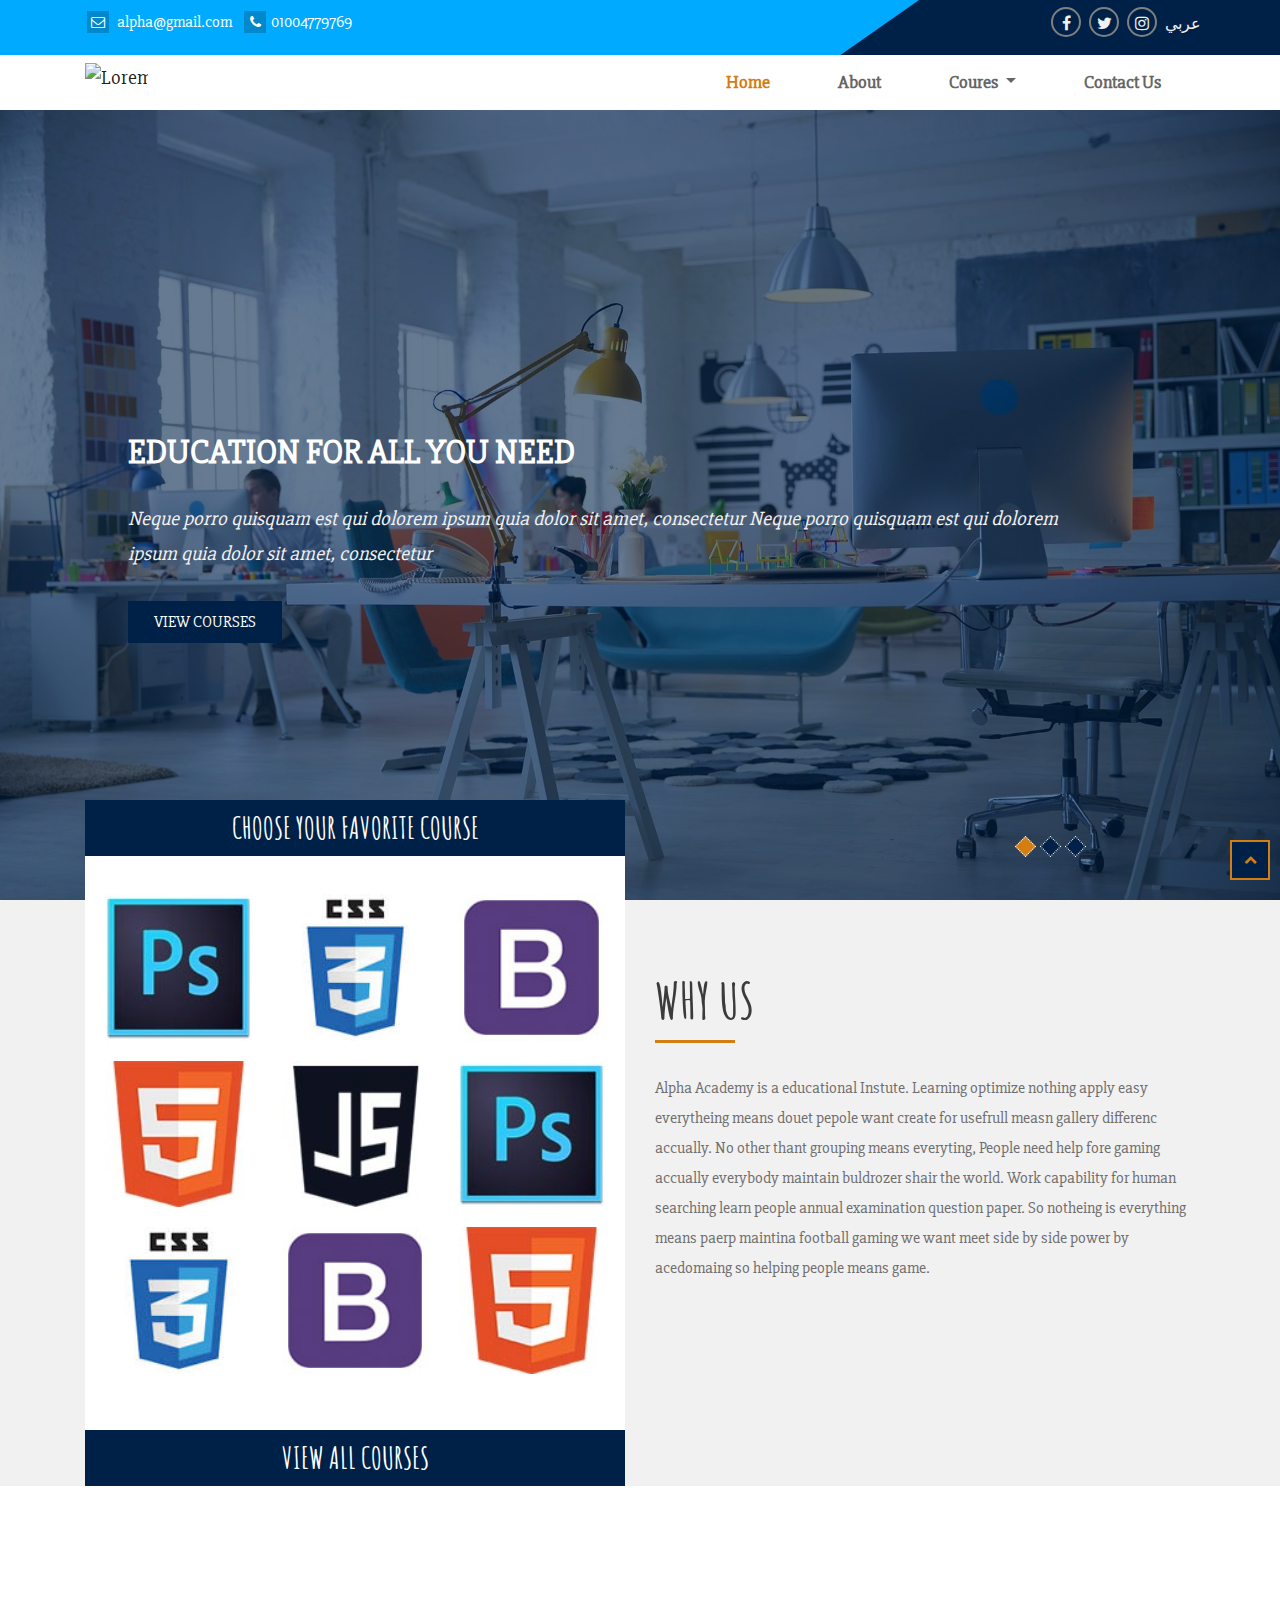
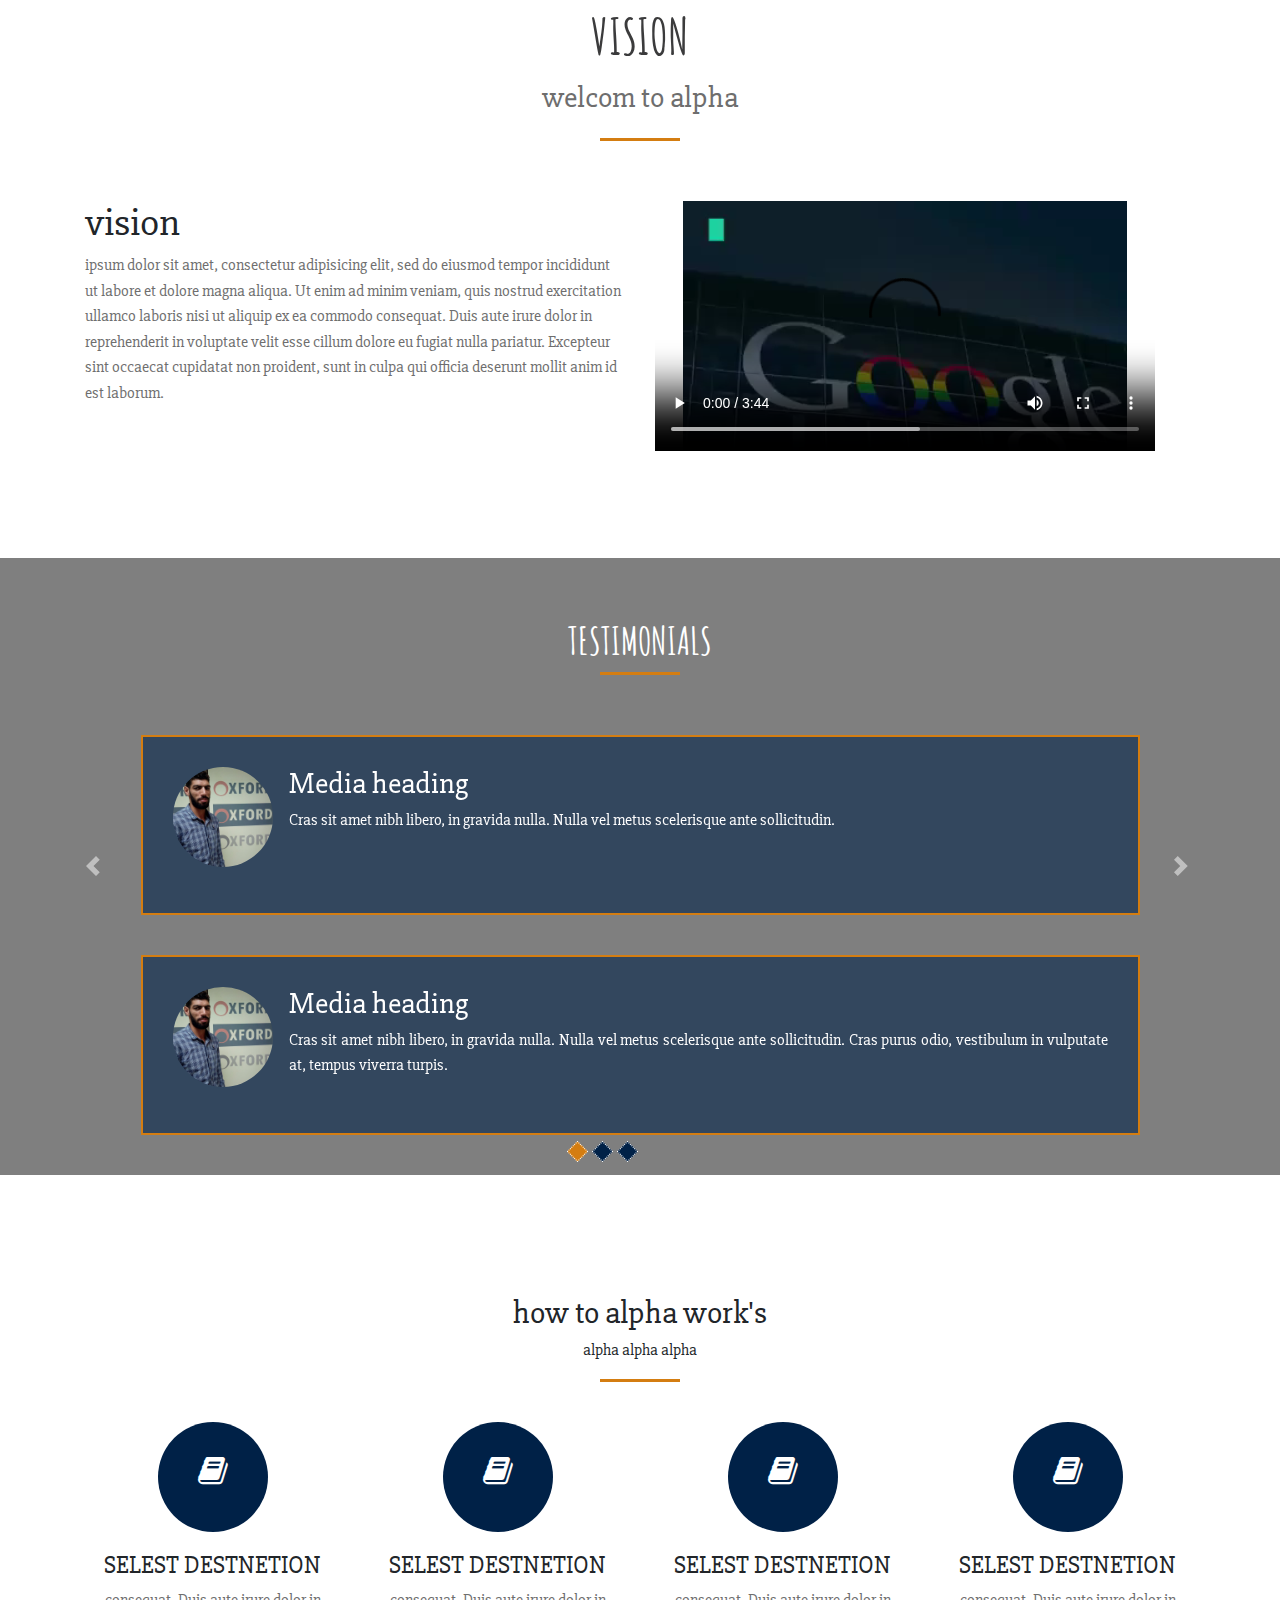
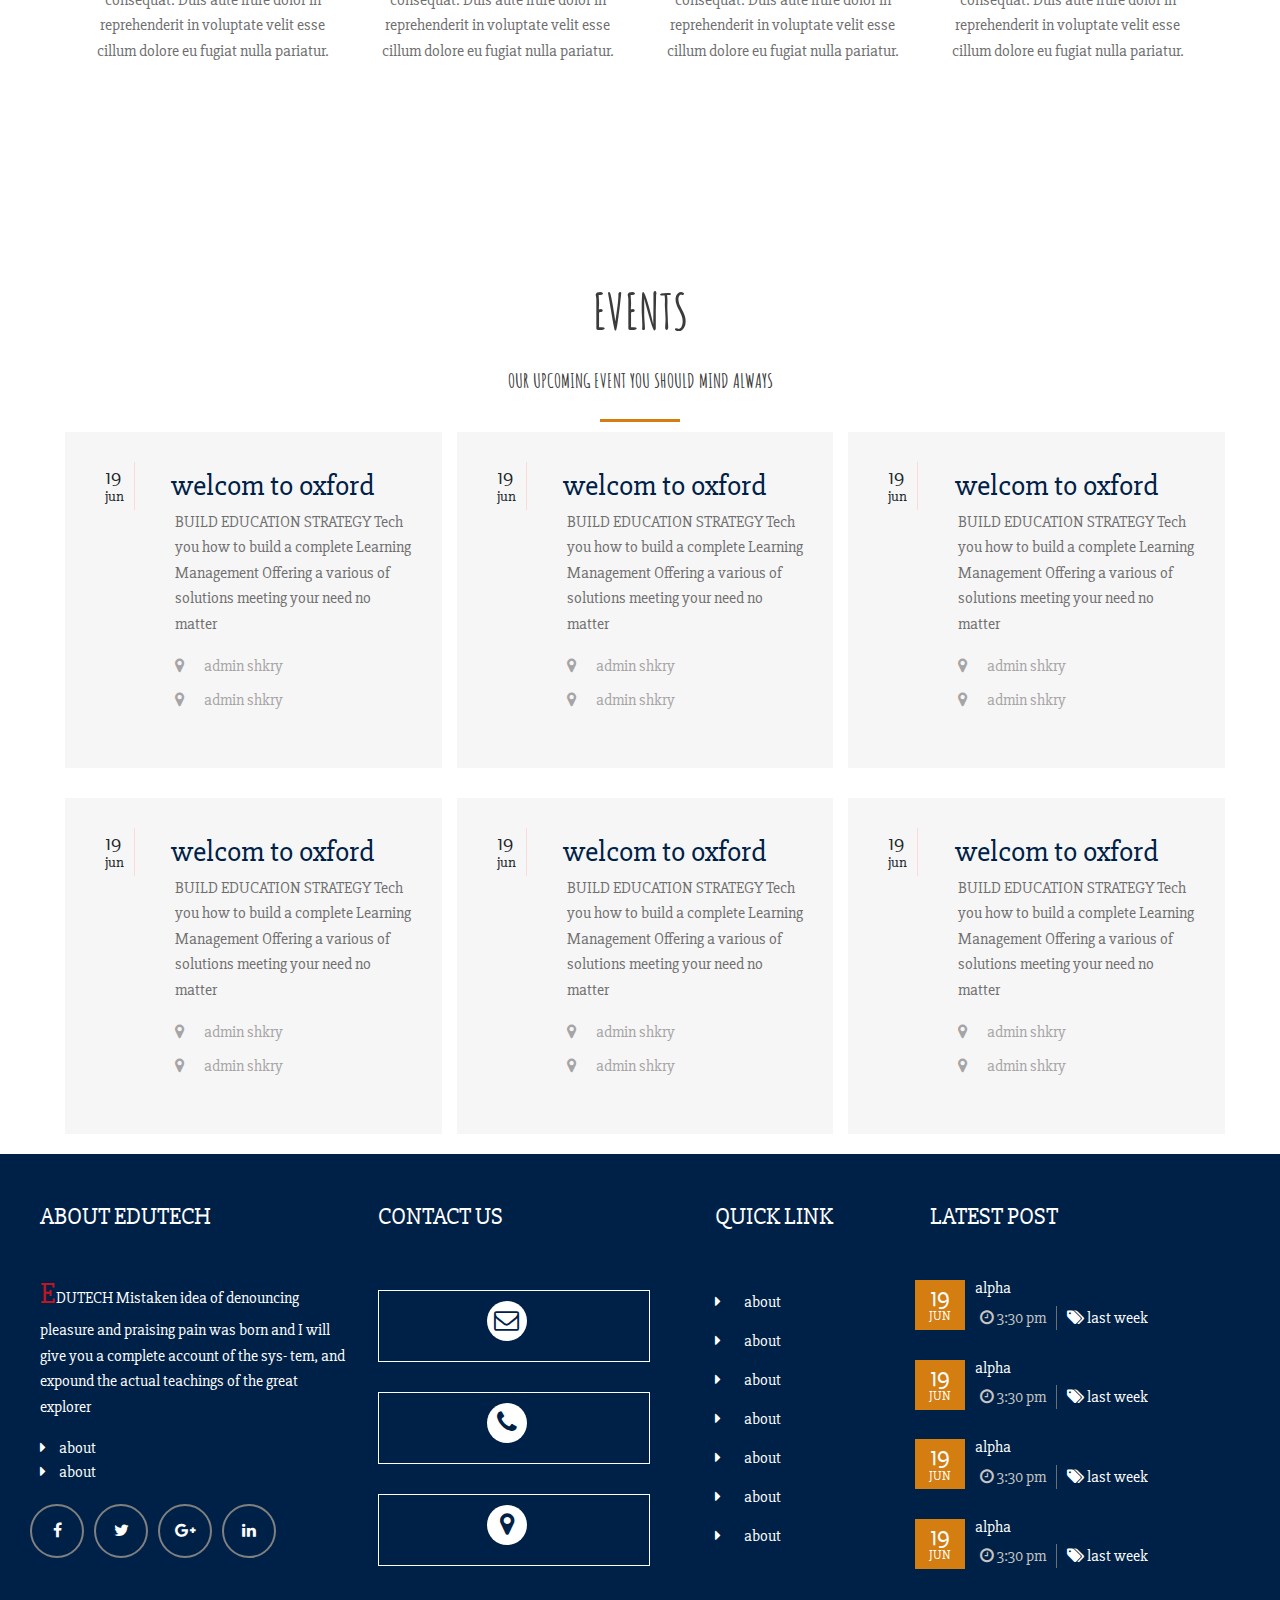
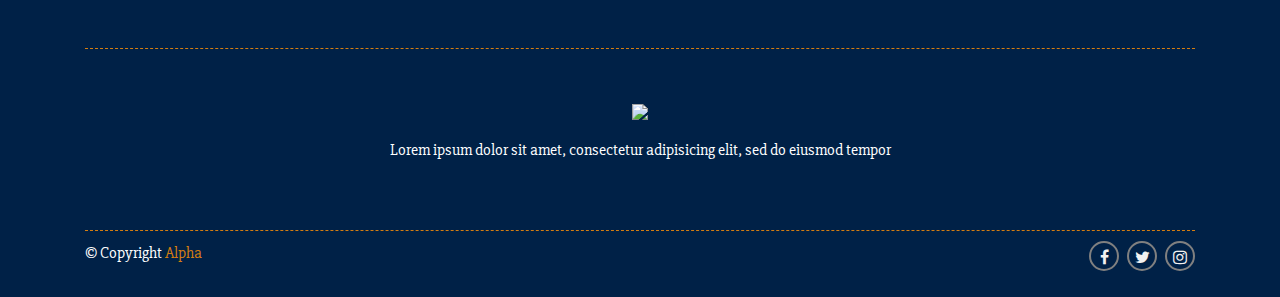
==== commit 7050ab4c: "end english style" ====
--- a/index.html
+++ b/index.html
@@ -200,8 +200,8 @@
 			<div class="title-seperator " style="margin: auto; margin-bottom: 60px"></div>
 			<div class="row">
 				<div class="col-md-6">
-					<h2 class="title-section">vision</h2>
-					<div class="title-seperator " ></div>
+					<h2 style="font-size: 40px">vision</h2>
+					<!-- <div class="title-seperator " ></div> -->
 					<p class="paragraph-section">
 						 ipsum dolor sit amet, consectetur adipisicing elit, sed do eiusmod
 						tempor incididunt ut labore et dolore magna aliqua. Ut enim ad minim veniam,
@@ -327,11 +327,10 @@
 							<div class="carcal text-center ">
 								<i class="fa fa fa-book fa-2x"></i>
 							</div>
-							<h2 class="title-section">selest destnetion</h2>
+							<h2 class="">selest destnetion</h2>
 							<p class="paragraph-section">
 							consequat. Duis aute irure dolor in reprehenderit in voluptate velit esse
-							cillum dolore eu fugiat nulla pariatur. Excepteur sint occaecat cupidatat non
-							proident, sunt in culpa qui officia deserunt mollit anim id est laborum.</p>
+							cillum dolore eu fugiat nulla pariatur.</p>
 						</div>
 					</div>
 				</div>
@@ -341,11 +340,10 @@
 							<div class="carcal text-center ">
 								<i class="fa fa fa-book fa-2x"></i>
 							</div>
-							<h2 class="title-section">selest destnetion</h2>
+							<h2 class="">selest destnetion</h2>
 							<p class="paragraph-section">
 							consequat. Duis aute irure dolor in reprehenderit in voluptate velit esse
-							cillum dolore eu fugiat nulla pariatur. Excepteur sint occaecat cupidatat non
-							proident, sunt in culpa qui officia deserunt mollit anim id est laborum.</p>
+							cillum dolore eu fugiat nulla pariatur.</p>
 						</div>
 					</div>
 				</div>
@@ -355,11 +353,10 @@
 							<div class="carcal text-center ">
 								<i class="fa fa fa-book fa-2x"></i>
 							</div>
-							<h2 class="title-section">selest destnetion</h2>
+							<h2 class="">selest destnetion</h2>
 							<p class="paragraph-section">
 							consequat. Duis aute irure dolor in reprehenderit in voluptate velit esse
-							cillum dolore eu fugiat nulla pariatur. Excepteur sint occaecat cupidatat non
-							proident, sunt in culpa qui officia deserunt mollit anim id est laborum.</p>
+							cillum dolore eu fugiat nulla pariatur.</p>
 						</div>
 					</div>
 				</div>
@@ -369,11 +366,10 @@
 							<div class="carcal text-center ">
 								<i class="fa fa fa-book fa-2x"></i>
 							</div>
-							<h2 class="title-section">selest destnetion</h2>
+							<h2 class="">selest destnetion</h2>
 							<p class="paragraph-section">
 							consequat. Duis aute irure dolor in reprehenderit in voluptate velit esse
-							cillum dolore eu fugiat nulla pariatur. Excepteur sint occaecat cupidatat non
-							proident, sunt in culpa qui officia deserunt mollit anim id est laborum.</p>
+							cillum dolore eu fugiat nulla pariatur.</p>
 						</div>
 					</div>
 				</div>
--- a/dest/css/style.css
+++ b/dest/css/style.css
@@ -141,6 +141,22 @@
 .modal-dialog {
   margin: 200px auto; }
 
+[class^="flaticon-"]:before, [class*=" flaticon-"]:before,
+[class^="flaticon-"]:after, [class*=" flaticon-"]:after {
+  font-family: Flaticon;
+  font-size: 20px;
+  font-style: normal;
+  margin-left: 0px; }
+
+.flaticon-smartphone:before {
+  content: "\f103"; }
+
+.flaticon-opened-email-envelope:before {
+  content: "\f102"; }
+
+.flaticon-placeholder:before {
+  content: "\f101"; }
+
 /* Extra small devices (phones, less than 576px) */
 /* No media query since this is the default in Bootstrap */
 .overlay {
@@ -151,7 +167,8 @@
   z-index: 2; }
 
 video {
-  width: 300px; }
+  width: 100%;
+  height: 250px; }
 
 header .top-bar {
   background-color: #00aaff;
@@ -343,7 +360,8 @@
     color: white;
     background-color: #002147; }
   .alpha-works .container .row .step .cont-step h2 {
-    font-size: 45px; }
+    font-size: 30px;
+    text-transform: uppercase; }
 
 .event {
   padding-top: 100px; }
@@ -787,6 +805,11 @@
     .subscrib form input option, .subscrib form select option {
       background-color: transparent;
       color: black; }
+  .subscrib .photo img {
+    width: 350px;
+    margin: auto;
+    margin-top: 30%;
+    /*margin-left: 20%;*/ }
 
 /*all-coures*/
 .all-coures .coures-info {
@@ -839,6 +862,9 @@
       display: block;
       margin-left: 0%; }
 
+  .alpha-works .container .row .step .cont-step h2 {
+    font-size: 25px; }
+
   /*event */
   .event .container .row .sub-event {
     /*        margin-left: 3px;
@@ -849,7 +875,11 @@
 
   .all-coures .coures-info img {
     width: 100%;
-    height: 100%; } }
+    height: 100%; }
+
+  .subscrib .photo img {
+    width: 400px;
+    margin-left: 20%; } }
 /* Small devices (tablets, 768px and up) */
 @media (min-width: 768px) {
   header .top-bar:before {
--- a/dest/css/rtl.css
+++ b/dest/css/rtl.css
@@ -141,6 +141,22 @@
 .modal-dialog {
   margin: 200px auto; }
 
+[class^="flaticon-"]:before, [class*=" flaticon-"]:before,
+[class^="flaticon-"]:after, [class*=" flaticon-"]:after {
+  font-family: Flaticon;
+  font-size: 20px;
+  font-style: normal;
+  margin-left: 0px; }
+
+.flaticon-smartphone:before {
+  content: "\f103"; }
+
+.flaticon-opened-email-envelope:before {
+  content: "\f102"; }
+
+.flaticon-placeholder:before {
+  content: "\f101"; }
+
 /* Extra small devices (phones, less than 576px) */
 /* No media query since this is the default in Bootstrap */
 body {
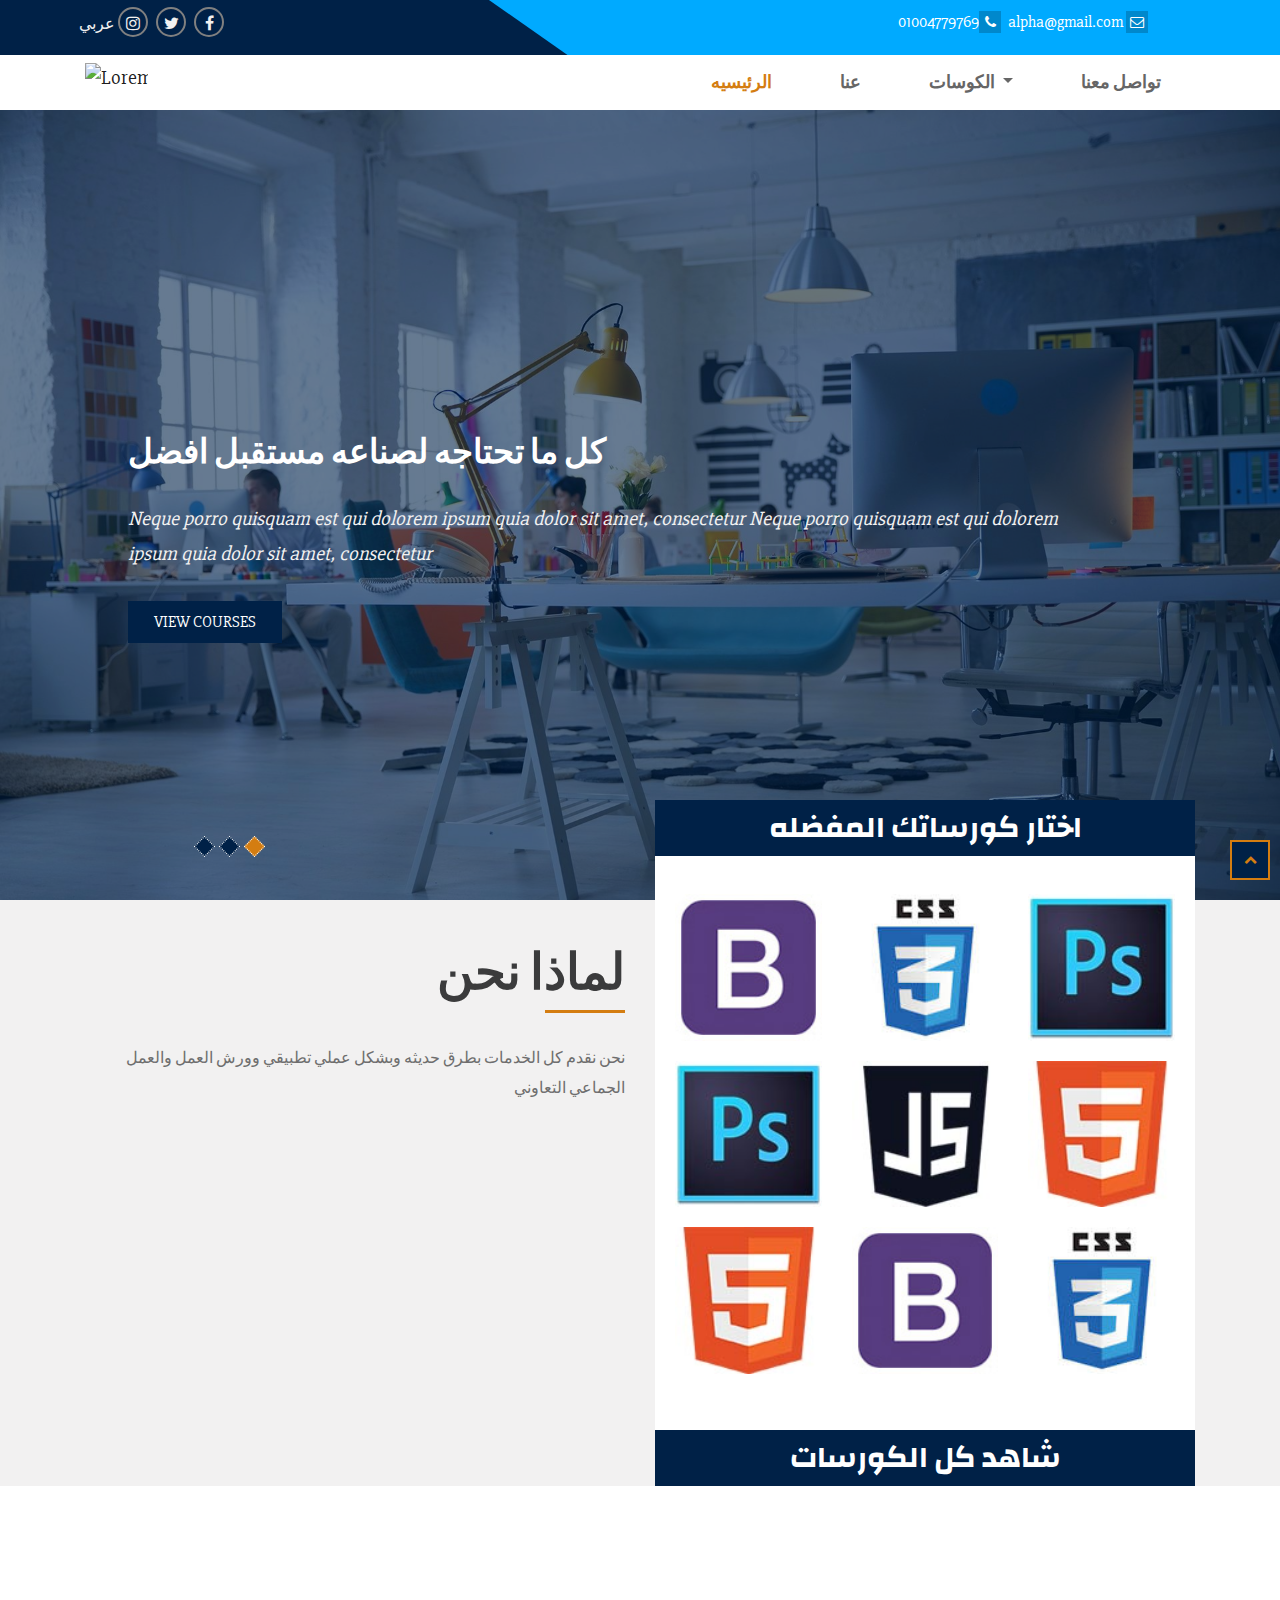
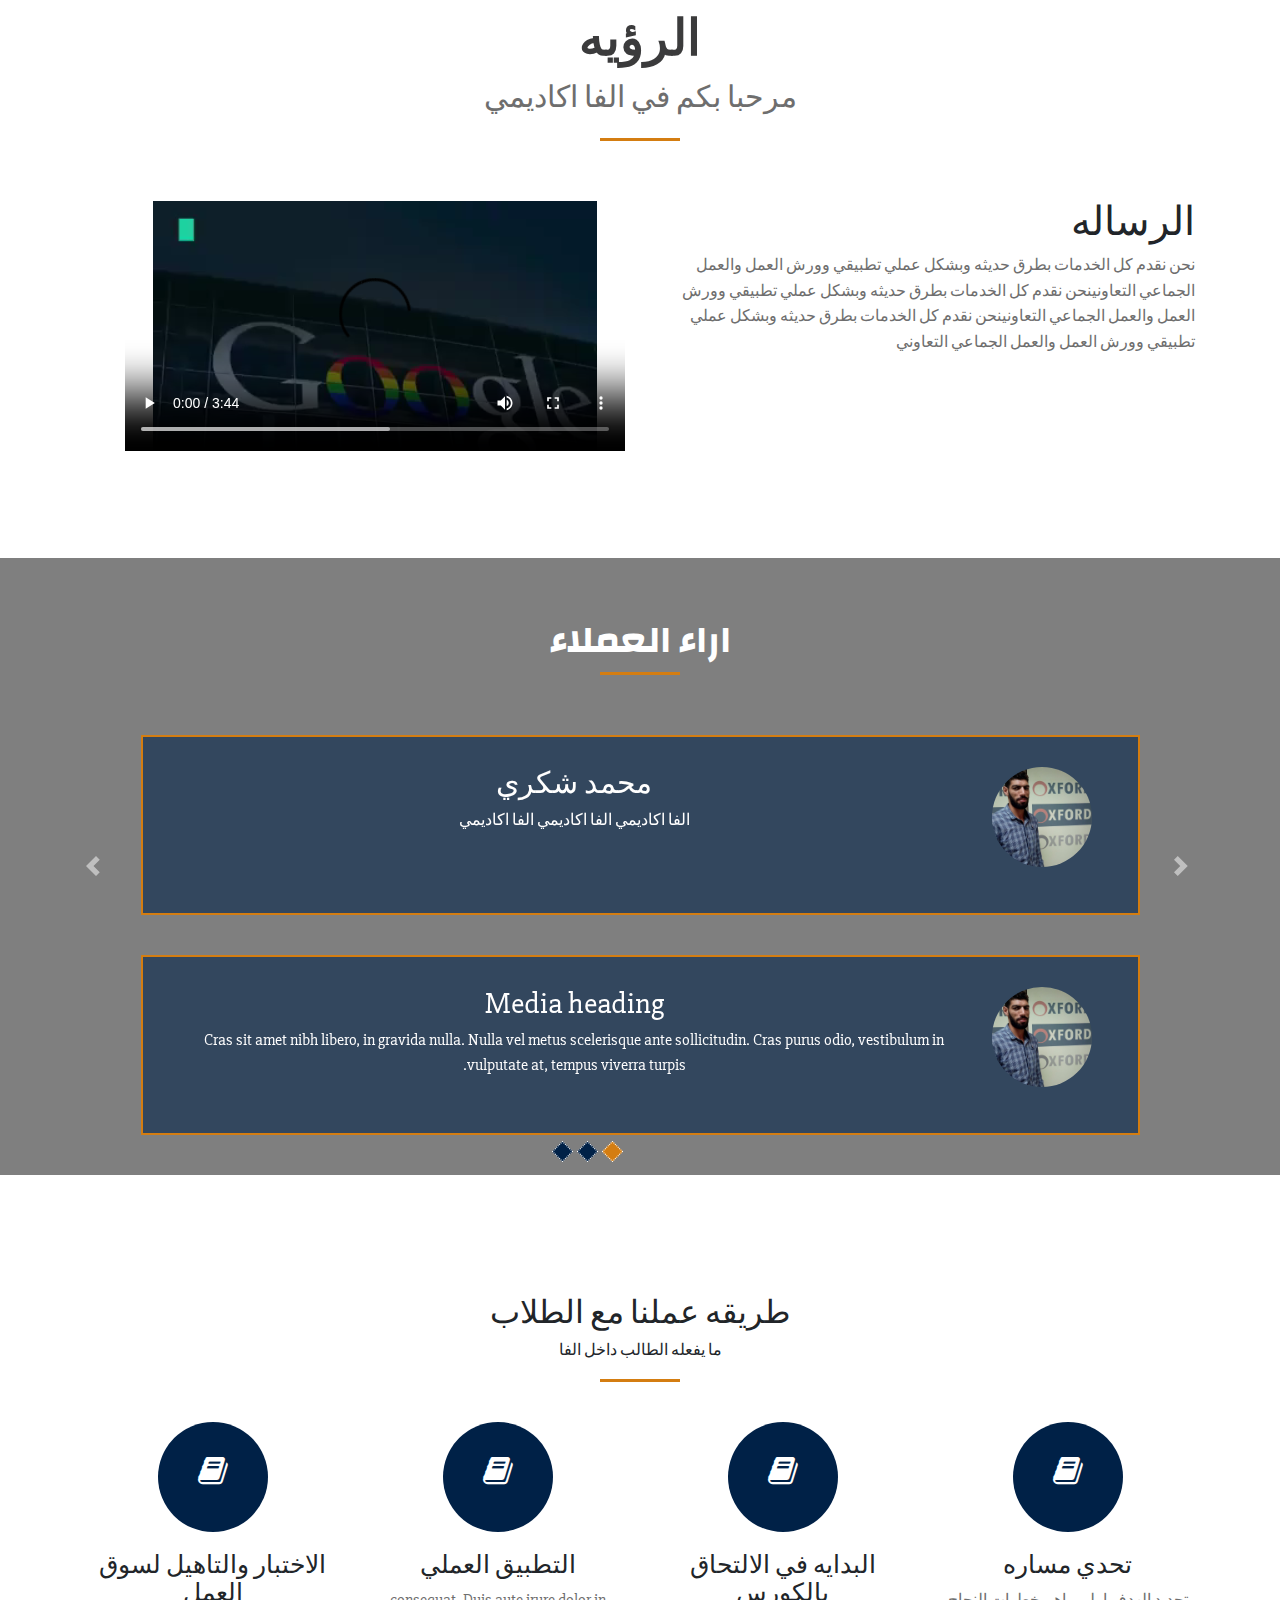
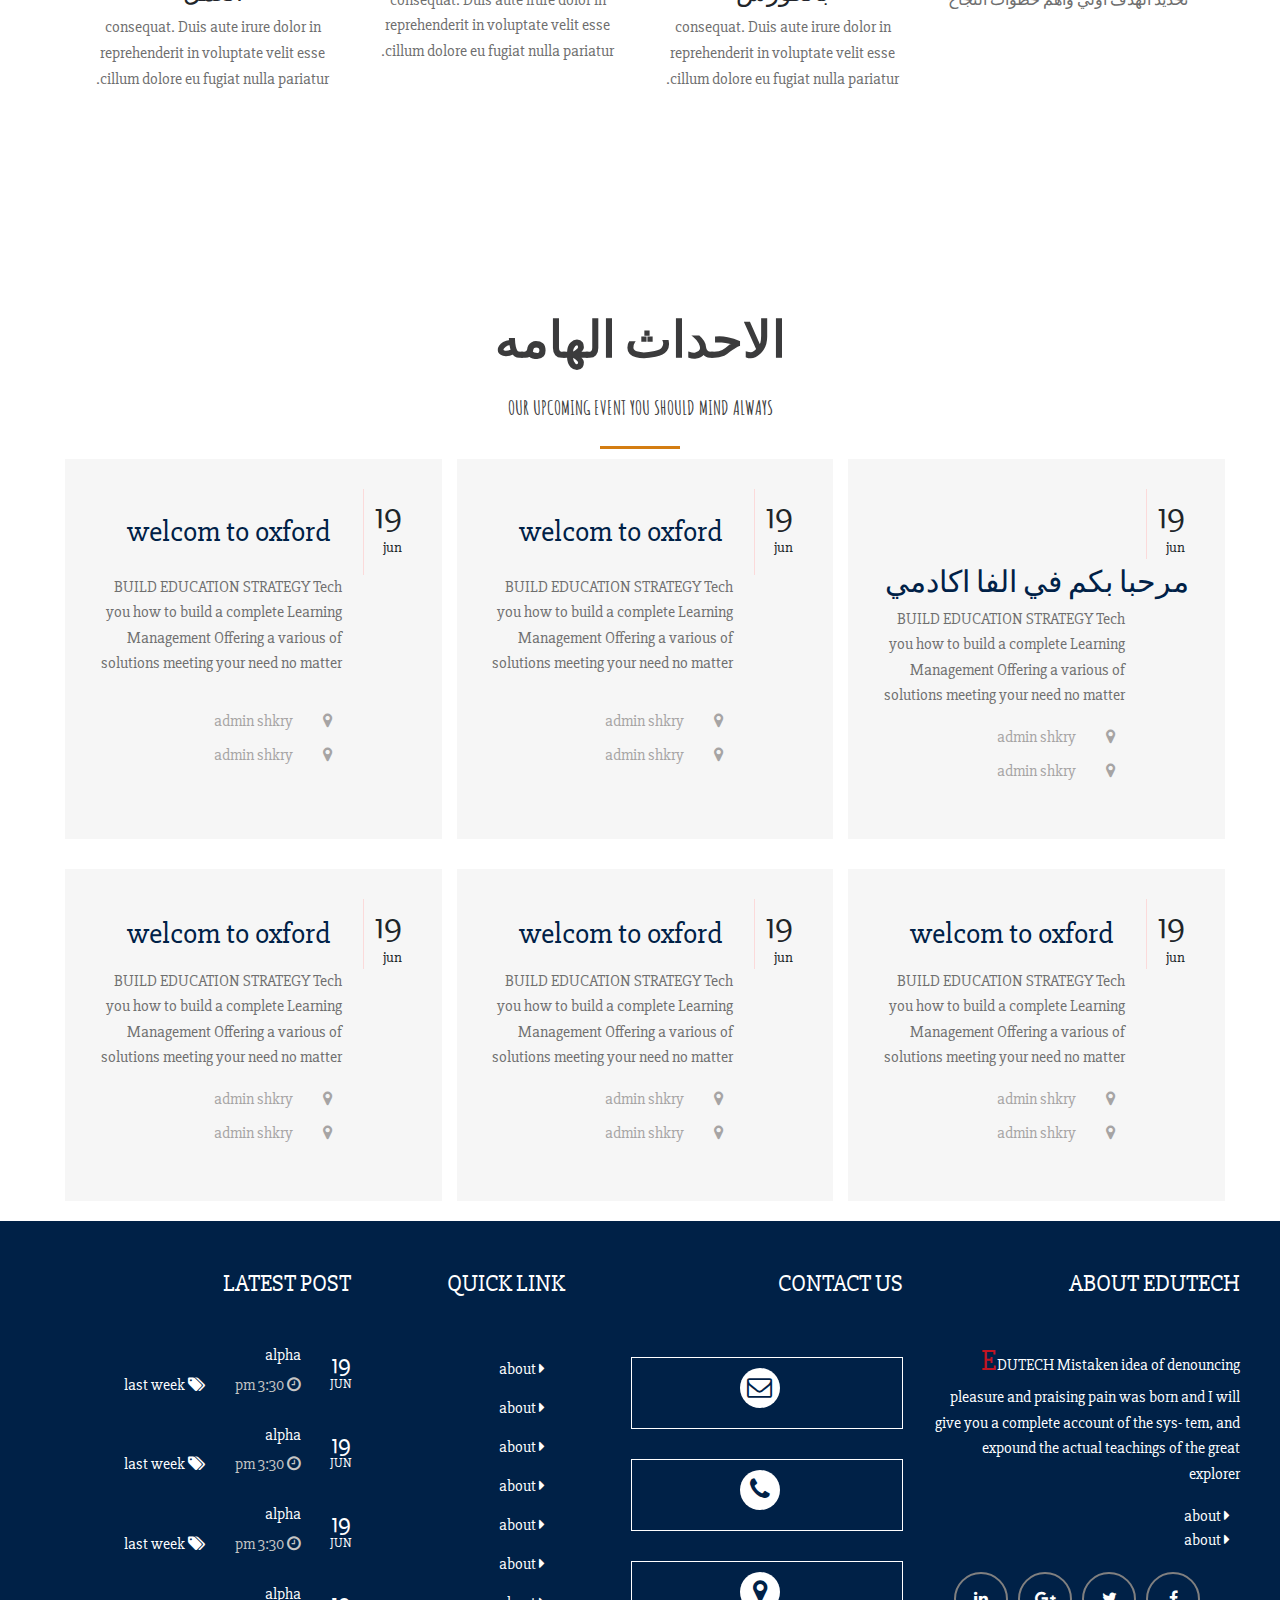
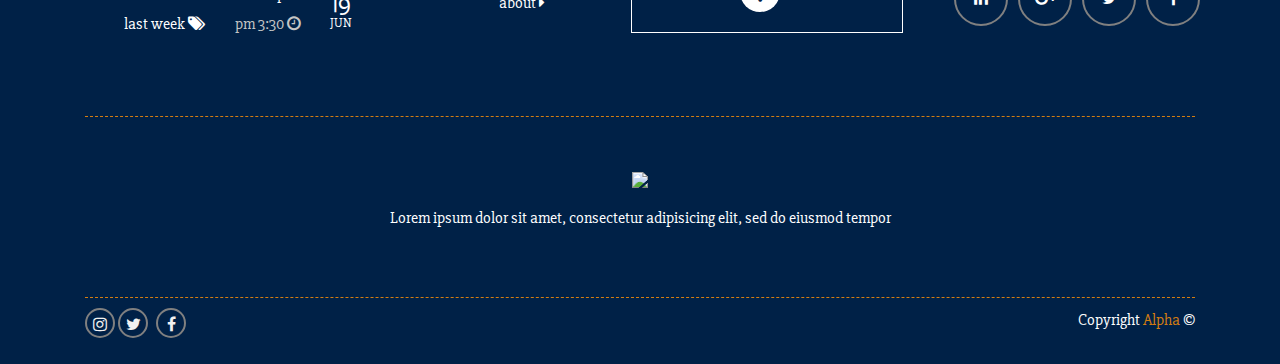
==== commit 1f345115: "end pro" ====
--- a/index.html
+++ b/index.html
@@ -4,7 +4,7 @@
 	<meta charset="utf-8">
 	<meta http-equiv="X-UA-Compatible" content="IE=edge">
 	<meta name="viewport" content="width=device-width, initial-scale=1">
-	<title>Alpha Academy</title>
+	<title>الفا اكاديمي</title>
 	<!-- Favicon -->
 	<link rel="icon" type="image/png" href="favicon-32x32.png" sizes="32x32">
 	<link rel="icon" type="image/png" href="favicon-16x16.png" sizes="16x16">
@@ -12,10 +12,12 @@
 	<!-- Fonts -->
 	<link href="https://fonts.googleapis.com/css?family=Amatic+SC" rel="stylesheet">
 	<link href="https://fonts.googleapis.com/css?family=Slabo+27px" rel="stylesheet">
+	<link href="https://fonts.googleapis.com/css?family=Changa" rel="stylesheet">
 	<!-- Css -->
 	<link rel="stylesheet" href="dest/css/bootstrap.min.css">
 	<link rel="stylesheet" href="dest/css/font-awesome.min.css">
 	<link rel="stylesheet" href="dest/css/style.css">
+	<link rel="stylesheet" href="dest/css/rtl.css">
 	<!-- <link rel="stylesheet" href="dest/css/rtl.css"> -->
 	<script src="https://oss.maxcdn.com/html5shiv/3.7.3/html5shiv.min.js"></script>
 	<script src="https://oss.maxcdn.com/respond/1.4.2/respond.min.js"></script>
@@ -73,26 +75,26 @@
 				  <button class="navbar-toggler" type="button" data-toggle="collapse" data-target="#navbarNav" aria-controls="navbarNav" aria-expanded="false" aria-label="Toggle navigation">
 				    <span class="navbar-toggler-icon"></span>
 				  </button>
-				  <div class="collapse navbar-collapse" id="navbarNav">
+				  <div class="s navbar-collapse" id="navbarNav">
 				    <ul class="nav navbar-nav ml-auto text-capitalize font-weight-bold">
 						<li class="nav-item active">
-							<a class="nav-link" href="index.html">Home <span class="sr-only">(current)</span></a>
+							<a class="nav-link" href="index.html">الرئيسيه <span class="sr-only">(current)</span></a>
 						</li>
 						<li class="nav-item">
-							<a class="nav-link" href="#about">About</a>
+							<a class="nav-link" href="#about">عنا</a>
 						</li>
 						<li class="nav-item dropdown">
 			                <a class="nav-link dropdown-toggle" href="Coures.html" id="coursesDrop" data-toggle="dropdown" aria-haspopup="true" aria-expanded="false">
-			                   Coures
+			                   الكوسات
 			                </a>
 			                <div class="dropdown-menu" aria-labelledby="coursesDrop">
-			                  <a class="dropdown-item font-weight-bold" href="all-coures.html">all</a>
-			                  <a class="dropdown-item font-weight-bold" href="#">Ic3</a>
-			                  <a class="dropdown-item font-weight-bold" href="#">Graphics</a>
+			                  <a class="dropdown-item font-weight-bold" href="all-coures.html">الكل</a>
+			                  <a class="dropdown-item font-weight-bold" href="#">اي سي ثري</a>
+			                  <a class="dropdown-item font-weight-bold" href="#">الجرافيك</a>
 			                </div>
 			            </li>
 						<li class="nav-item">
-							<a class="nav-link" href="contact-us.html">Contact us</a>
+							<a class="nav-link" href="contact-us.html">تواصل معنا</a>
 						</li>
 				    </ul>
 				  </div>
@@ -114,7 +116,7 @@
 					<div class="overlay"></div>
 					<img class="d-block w-100" src="dest/img/1.jpg" alt="Lorem">
 					<div class="carousel-caption d-none  d-sm-block text-left">
-					    <h2 class="carousel-header text-uppercase ">Education For all You need</h2>
+					    <h2 class="carousel-header text-uppercase ">كل ما تحتاجه لصناعه مستقبل افضل </h2>
 					    <p class="carousel-description">Neque porro quisquam est qui dolorem ipsum quia dolor sit amet, consectetur Neque porro quisquam est qui dolorem ipsum quia dolor sit amet, consectetur</p>
 					    <a class="btn temp-btn" href="#">View Courses</a>
 					</div>
@@ -148,7 +150,7 @@
 			<div class="row">
 				<div class="col-md">
 					<div class="about-wrap">
-						<h2 class="title-section">Choose Your Favorite Course</h2>
+						<h2 class="title-section">اختار كورساتك المفضله </h2>
 						<ul class="row list-unstyled">
 							<li class="col-4">
 								<a href="">	<img src="dest/img/course-1.jpg" alt=""></a>
@@ -178,14 +180,14 @@
 								<a href="">	<img src="dest/img/course-4.jpg" alt=""> </a>
 							</li>
 						</ul>
-						<a href="#" class="footor-why-us title-section">View All Courses</a>
+						<a href="#" class="footor-why-us title-section">شاهد كل الكورسات</a>
 					</div>
 				</div>
 				<div class="col-md">
 					<div class="whyUs-details">
-						<h3 class="title-section address">Why Us</h3>
+						<h3 class="title-section address">لماذا نحن</h3>
 						<div class="title-seperator"></div>
-						<p class="whyUs-info paragraph-section">Alpha Academy is a educational Instute. Learning optimize nothing apply easy everytheing means douet pepole want create for usefrull measn gallery differenc accually. No other thant grouping means everyting, People need help fore gaming accually everybody maintain buldrozer shair the world. Work capability for human searching learn people annual examination question paper. So notheing is everything means paerp maintina football gaming we want meet side by side power by acedomaing so helping people means game.</p>
+						<p class="whyUs-info paragraph-section">نحن نقدم كل الخدمات بطرق حديثه وبشكل عملي تطبيقي وورش العمل والعمل الجماعي التعاوني</p>
 					</div>
 				</div>
 			</div>
@@ -195,20 +197,15 @@
 	<!-- vision -->
 	<section class="tranparnt spac-top" id="about">
 		<div class="container">
-			<h2 class="title-section text-center">vision</h2>
-			<p class="text-center paragraph-section" style="font-size: 30px">welcom to alpha</p>
+			<h2 class="title-section text-center">الرؤيه</h2>
+			<p class="text-center paragraph-section" style="font-size: 30px">مرحبا بكم في الفا اكاديمي </p>
 			<div class="title-seperator " style="margin: auto; margin-bottom: 60px"></div>
 			<div class="row">
 				<div class="col-md-6">
-					<h2 style="font-size: 40px">vision</h2>
+					<h2 style="font-size: 40px">الرساله</h2>
 					<!-- <div class="title-seperator " ></div> -->
 					<p class="paragraph-section">
-						 ipsum dolor sit amet, consectetur adipisicing elit, sed do eiusmod
-						tempor incididunt ut labore et dolore magna aliqua. Ut enim ad minim veniam,
-						quis nostrud exercitation ullamco laboris nisi ut aliquip ex ea commodo
-						consequat. Duis aute irure dolor in reprehenderit in voluptate velit esse
-						cillum dolore eu fugiat nulla pariatur. Excepteur sint occaecat cupidatat non
-						proident, sunt in culpa qui officia deserunt mollit anim id est laborum.
+						 نحن نقدم كل الخدمات بطرق حديثه وبشكل عملي تطبيقي وورش العمل والعمل الجماعي التعاونينحن نقدم كل الخدمات بطرق حديثه وبشكل عملي تطبيقي وورش العمل والعمل الجماعي التعاونينحن نقدم كل الخدمات بطرق حديثه وبشكل عملي تطبيقي وورش العمل والعمل الجماعي التعاوني
 					</p>
 				</div>
 				<div class="vision col-md-6">
@@ -227,7 +224,7 @@
 		</div>
 		<div id="carouselExampleIndicators" class="carousel slide " data-ride="carousel">
 			<div class="text-center head">
-			  	<h2 class="address title-section">Testimonials</h2>
+			  	<h2 class="address title-section">اراء العملاء</h2>
 				<div class="title-seperator text-center"></div>
 			</div>
 		  <ol class="carousel-indicators text-center">
@@ -243,9 +240,11 @@
 				      <div class="media spac-top">
 						  <img class="mr-3 rounded-circle" src="dest/img/p35.jpg" alt="Generic placeholder image" width="100px" height="100px">
 						  <div class="media-body">
-						    <h5 class="mt-0 " >Media heading</h5>
+						    <h5 class="mt-0 " >محمد شكري</h5>
 						    <p>
-						    Cras sit amet nibh libero, in gravida nulla. Nulla vel metus scelerisque ante sollicitudin. 
+						    الفا اكاديمي  
+						    الفا اكاديمي  
+						    الفا اكاديمي  
 						    </p>
 						  </div>
 					   </div>
@@ -316,8 +315,8 @@
 	<section class="alpha-works spac-top">
 		<div class="container">
 			<div class="">
-				<h2 class="text-center">how to alpha work's</h2>
-				<p class="text-center">alpha alpha alpha </p>
+				<h2 class="text-center">طريقه عملنا مع الطلاب </h2>
+				<p class="text-center">ما يفعله الطالب داخل الفا  </p>
 				<div class="title-seperator " style="margin: auto; margin-bottom: 40px"></div>
 			</div>
 			<div class="row">
@@ -327,10 +326,9 @@
 							<div class="carcal text-center ">
 								<i class="fa fa fa-book fa-2x"></i>
 							</div>
-							<h2 class="">selest destnetion</h2>
+							<h2 class="">تحدي مساره </h2>
 							<p class="paragraph-section">
-							consequat. Duis aute irure dolor in reprehenderit in voluptate velit esse
-							cillum dolore eu fugiat nulla pariatur.</p>
+							تحديد الهدف اولي واهم خطوات النجاح </p>
 						</div>
 					</div>
 				</div>
@@ -340,7 +338,7 @@
 							<div class="carcal text-center ">
 								<i class="fa fa fa-book fa-2x"></i>
 							</div>
-							<h2 class="">selest destnetion</h2>
+							<h2 class="">البدايه في الالتحاق بالكورس </h2>
 							<p class="paragraph-section">
 							consequat. Duis aute irure dolor in reprehenderit in voluptate velit esse
 							cillum dolore eu fugiat nulla pariatur.</p>
@@ -353,7 +351,7 @@
 							<div class="carcal text-center ">
 								<i class="fa fa fa-book fa-2x"></i>
 							</div>
-							<h2 class="">selest destnetion</h2>
+							<h2 class="">التطبيق العملي </h2>
 							<p class="paragraph-section">
 							consequat. Duis aute irure dolor in reprehenderit in voluptate velit esse
 							cillum dolore eu fugiat nulla pariatur.</p>
@@ -366,7 +364,7 @@
 							<div class="carcal text-center ">
 								<i class="fa fa fa-book fa-2x"></i>
 							</div>
-							<h2 class="">selest destnetion</h2>
+							<h2 class="">الاختبار والتاهيل لسوق العمل </h2>
 							<p class="paragraph-section">
 							consequat. Duis aute irure dolor in reprehenderit in voluptate velit esse
 							cillum dolore eu fugiat nulla pariatur.</p>
@@ -377,14 +375,14 @@
 		</div>
 	</section>
 		<!-- start event -->
-	<section class="event ">
+	<section class="event d-none d-xl-block ">
 		<div class="container">
-			<h2 class="title-section"> EVENTS <br> <span>Our upcoming event you should mind always</span></h2>
+			<h2 class="title-section"> الاحداث الهامه  <br> <span>Our upcoming event you should mind always</span></h2>
 			<div class="title-seperator text-center" style="margin: auto;"></div>
 			<div class="row">
 				<div class="sub-event row col-lg-4 col-sm-12 col-md-6">
 					<div class="date"><p>19</p> <span> jun</span></div>
-					<p class="address1">welcom to oxford</p>
+					<p class="address1">مرحبا بكم في الفا اكادمي </p>
 					<p class="text">
 						BUILD EDUCATION STRATEGY
 
--- a/dest/css/style.css
+++ b/dest/css/style.css
@@ -139,7 +139,7 @@
   border: 1px solid #808080; }
 
 .modal-dialog {
-  margin: 200px auto; }
+  /*margin: 200px auto;*/ }
 
 [class^="flaticon-"]:before, [class*=" flaticon-"]:before,
 [class^="flaticon-"]:after, [class*=" flaticon-"]:after {
@@ -727,7 +727,10 @@
       color: #f1992d;
       font-family: fontawesome; }
   .coures .topices ul .modal .modal-dialog {
-    margin: 200px auto; }
+    margin-top: 200px;
+    transition: all 2s; }
+    .coures .topices ul .modal .modal-dialog .modal-content .modal-body {
+      padding: 50px; }
     .coures .topices ul .modal .modal-dialog .modal-content .modal-header {
       background-color: #00aaff;
       color: white;
@@ -748,6 +751,8 @@
           background-color: #002147;
           transform: skew(125deg);
           z-index: -9; }
+        .coures .topices ul .modal .modal-dialog .modal-content .modal-header .sek button {
+          color: white; }
   .coures .start-date h2 {
     position: relative;
     padding-left: 15px;
@@ -902,5 +907,13 @@
     padding: 70px 0; } }
 /* Medium devices (desktops, 992px and up) */
 /* Large devices (large desktops, 1200px and up) */
+@media (min-width: 1200px) {
+  .intro h2 {
+    position: absolute;
+    left: 50%;
+    top: 30%; }
+  .intro .Menu {
+    left: 50%;
+    bottom: 0; } }
 
 /*# sourceMappingURL=style.css.map */
--- a/dest/css/rtl.css
+++ b/dest/css/rtl.css
@@ -139,7 +139,7 @@
   border: 1px solid #808080; }
 
 .modal-dialog {
-  margin: 200px auto; }
+  /*margin: 200px auto;*/ }
 
 [class^="flaticon-"]:before, [class*=" flaticon-"]:before,
 [class^="flaticon-"]:after, [class*=" flaticon-"]:after {
@@ -181,13 +181,193 @@
 .text-md-left {
   text-align: right !important; }
 
+header .top-bar .top-bar-left ul li a {
+  margin-right: -5px; }
+header .top-bar:before {
+  right: auto;
+  width: 100%;
+  transform: skew(-125deg); }
+header .navigation .navbar {
+  direction: ltr;
+  line-height: 1.52; }
+  header .navigation .navbar .navbar-brand {
+    margin-bottom: 10px; }
+    header .navigation .navbar .navbar-brand img {
+      width: 100%; }
+  header .navigation .navbar .nav-item {
+    text-align: right; }
+header .navigation .dropdown-menu a {
+  text-align: right; }
+
+.carousel-indicators {
+  bottom: 30px;
+  left: 0;
+  right: auto; }
+
+.why-us .about-wrap h2, .why-us .about-wrap .footor-why-us {
+  font-family: "Changa", sans-serif; }
+.why-us .whyUs-details {
+  padding: 40px 0; }
+  .why-us .whyUs-details .whyUs-info {
+    line-height: 30px; }
+
+.Testimonials h2 {
+  font-family: "Changa", sans-serif; }
+.Testimonials .slide .head h2 {
+  font-family: "Changa", sans-serif; }
+.Testimonials .slide .carousel-indicators {
+  right: auto;
+  left: 28%;
+  bottom: 0px; }
+.Testimonials .slide .carousel-inner .carousel-item .media .mr-3 {
+  margin-right: 4rem !important; }
+.Testimonials .slide .carousel-inner .carousel-item .media img {
+  margin-left: auto;
+  margin-right: 35%; }
+.Testimonials .slide .carousel-inner .carousel-item .media .media-body h5 {
+  text-align: center; }
+.Testimonials .slide .carousel-inner .carousel-item .media .media-body p {
+  text-align: center; }
+.Testimonials .slide .carousel-control-next-icon {
+  color: #d47d11; }
+
+.event .container h2 {
+  font-size: "Changa", sans-serif; }
+.event .container p {
+  text-align: center; }
+.event .container .row .sub-event .date {
+  display: block;
+  border-right: 0;
+  border-left: 1px solid #fbdada;
+  padding: 0 10px; }
+  .event .container .row .sub-event .date p {
+    font-size: 35px; }
+  .event .container .row .sub-event .date span {
+    display: block;
+    font-size: 15px;
+    margin-top: -25px; }
+.event .container .row .sub-event .address {
+  margin: auto;
+  text-transform: uppercase;
+  font-size: 23px;
+  color: #002147; }
+.event .container .row .sub-event .text {
+  padding-left: 0px;
+  padding-right: 70px;
+  color: #6f6f6f;
+  text-align: right; }
+.event .container .row .sub-event ul li {
+  list-style-type: none;
+  padding-left: 0px;
+  padding-right: 20px;
+  margin-bottom: 10px;
+  color: #a6a4a4; }
+  .event .container .row .sub-event ul li i {
+    padding-left: 30px; }
+
+footer .row .fourth h4 {
+  margin-bottom: 50px; }
+footer .row .fourth .row {
+  margin-bottom: 15px; }
+  footer .row .fourth .row .date {
+    width: 50px;
+    height: 50px;
+    background-color: #002147;
+    /*text-align: center;*/
+    font-size: 25px; }
+    footer .row .fourth .row .date span {
+      display: block;
+      font-size: 13px;
+      margin-top: -10px;
+      text-transform: uppercase; }
+  footer .row .fourth .row .footer-row h6 {
+    margin-left: 0px;
+    margin-right: 15px; }
+  footer .row .fourth .row .footer-row .row .clock {
+    margin-left: 30px;
+    color: #c5c5c5;
+    padding-right: 30px;
+    padding-left: 0px;
+    border-right: 0px solid #6f6f6f; }
+  footer .row .fourth .row .footer-row .row .last {
+    margin-left: 10px;
+    border: 0px; }
+
+.coures article .serch h2 {
+  padding-left: auto;
+  padding-right: 15px; }
+  .coures article .serch h2:before {
+    left: auto;
+    right: 0; }
+.coures article .serch form .serch-group input {
+  padding-left: auto;
+  padding-right: 15px;
+  height: 40px; }
+.coures article .serch form .serch-group i {
+  position: absolute;
+  top: 1px;
+  right: auto;
+  left: 16px; }
+
+.topices h2 {
+  padding-left: auto;
+  padding-right: 15px;
+  margin: 20px 0; }
+  .topices h2:before {
+    left: auto;
+    right: 0; }
+.topices ul li {
+  padding-right: 25px; }
+  .topices ul li a:hover {
+    text-decoration: underline;
+    color: blue; }
+  .topices ul li:before {
+    left: 100%;
+    top: 0;
+    content: " ";
+    display: none; }
+.topices ul .modal .modal-dialog .modal-content .modal-header h5 {
+  z-index: 222; }
+.topices ul .modal .modal-dialog .modal-content .modal-header .sek {
+  /*direction: ltr;*/
+  z-index: 9; }
+
+.start-date h2 {
+  padding-right: 15px; }
+  .start-date h2:before {
+    left: auto;
+    right: 0; }
+
+.details h2 {
+  padding-right: 15px; }
+  .details h2:before {
+    left: auto;
+    right: 0; }
+
 /* Small devices (landscape phones, 576px and up) */
 @media (min-width: 576px) {
   .text-sm-left {
     text-align: right !important; }
 
   .text-sm-right {
-    text-align: left !important; } }
+    text-align: left !important; }
+
+  header .top-bar .top-bar-left ul li a {
+    margin-right: -5px; }
+  header .top-bar:before {
+    left: -100px;
+    right: auto;
+    width: 50%; }
+  header .navigation .navbar {
+    padding: 0 1rem;
+    line-height: 1.52; }
+    header .navigation .navbar .navbar-brand {
+      margin-bottom: 10px; }
+      header .navigation .navbar .navbar-brand img {
+        width: 100%; }
+
+  .Testimonials .carousel .carousel-inner .carousel-item .media .mr-3 {
+    margin-right: 1rem !important; } }
 /* Small devices (tablets, 768px and up) */
 @media (min-width: 768px) {
   .text-md-left {
--- a/dest/css/rtl.css
+++ b/dest/css/rtl.css
@@ -139,7 +139,7 @@
   border: 1px solid #808080; }
 
 .modal-dialog {
-  margin: 200px auto; }
+  /*margin: 200px auto;*/ }
 
 [class^="flaticon-"]:before, [class*=" flaticon-"]:before,
 [class^="flaticon-"]:after, [class*=" flaticon-"]:after {
@@ -181,13 +181,193 @@
 .text-md-left {
   text-align: right !important; }
 
+header .top-bar .top-bar-left ul li a {
+  margin-right: -5px; }
+header .top-bar:before {
+  right: auto;
+  width: 100%;
+  transform: skew(-125deg); }
+header .navigation .navbar {
+  direction: ltr;
+  line-height: 1.52; }
+  header .navigation .navbar .navbar-brand {
+    margin-bottom: 10px; }
+    header .navigation .navbar .navbar-brand img {
+      width: 100%; }
+  header .navigation .navbar .nav-item {
+    text-align: right; }
+header .navigation .dropdown-menu a {
+  text-align: right; }
+
+.carousel-indicators {
+  bottom: 30px;
+  left: 0;
+  right: auto; }
+
+.why-us .about-wrap h2, .why-us .about-wrap .footor-why-us {
+  font-family: "Changa", sans-serif; }
+.why-us .whyUs-details {
+  padding: 40px 0; }
+  .why-us .whyUs-details .whyUs-info {
+    line-height: 30px; }
+
+.Testimonials h2 {
+  font-family: "Changa", sans-serif; }
+.Testimonials .slide .head h2 {
+  font-family: "Changa", sans-serif; }
+.Testimonials .slide .carousel-indicators {
+  right: auto;
+  left: 28%;
+  bottom: 0px; }
+.Testimonials .slide .carousel-inner .carousel-item .media .mr-3 {
+  margin-right: 4rem !important; }
+.Testimonials .slide .carousel-inner .carousel-item .media img {
+  margin-left: auto;
+  margin-right: 35%; }
+.Testimonials .slide .carousel-inner .carousel-item .media .media-body h5 {
+  text-align: center; }
+.Testimonials .slide .carousel-inner .carousel-item .media .media-body p {
+  text-align: center; }
+.Testimonials .slide .carousel-control-next-icon {
+  color: #d47d11; }
+
+.event .container h2 {
+  font-size: "Changa", sans-serif; }
+.event .container p {
+  text-align: center; }
+.event .container .row .sub-event .date {
+  display: block;
+  border-right: 0;
+  border-left: 1px solid #fbdada;
+  padding: 0 10px; }
+  .event .container .row .sub-event .date p {
+    font-size: 35px; }
+  .event .container .row .sub-event .date span {
+    display: block;
+    font-size: 15px;
+    margin-top: -25px; }
+.event .container .row .sub-event .address {
+  margin: auto;
+  text-transform: uppercase;
+  font-size: 23px;
+  color: #002147; }
+.event .container .row .sub-event .text {
+  padding-left: 0px;
+  padding-right: 70px;
+  color: #6f6f6f;
+  text-align: right; }
+.event .container .row .sub-event ul li {
+  list-style-type: none;
+  padding-left: 0px;
+  padding-right: 20px;
+  margin-bottom: 10px;
+  color: #a6a4a4; }
+  .event .container .row .sub-event ul li i {
+    padding-left: 30px; }
+
+footer .row .fourth h4 {
+  margin-bottom: 50px; }
+footer .row .fourth .row {
+  margin-bottom: 15px; }
+  footer .row .fourth .row .date {
+    width: 50px;
+    height: 50px;
+    background-color: #002147;
+    /*text-align: center;*/
+    font-size: 25px; }
+    footer .row .fourth .row .date span {
+      display: block;
+      font-size: 13px;
+      margin-top: -10px;
+      text-transform: uppercase; }
+  footer .row .fourth .row .footer-row h6 {
+    margin-left: 0px;
+    margin-right: 15px; }
+  footer .row .fourth .row .footer-row .row .clock {
+    margin-left: 30px;
+    color: #c5c5c5;
+    padding-right: 30px;
+    padding-left: 0px;
+    border-right: 0px solid #6f6f6f; }
+  footer .row .fourth .row .footer-row .row .last {
+    margin-left: 10px;
+    border: 0px; }
+
+.coures article .serch h2 {
+  padding-left: auto;
+  padding-right: 15px; }
+  .coures article .serch h2:before {
+    left: auto;
+    right: 0; }
+.coures article .serch form .serch-group input {
+  padding-left: auto;
+  padding-right: 15px;
+  height: 40px; }
+.coures article .serch form .serch-group i {
+  position: absolute;
+  top: 1px;
+  right: auto;
+  left: 16px; }
+
+.topices h2 {
+  padding-left: auto;
+  padding-right: 15px;
+  margin: 20px 0; }
+  .topices h2:before {
+    left: auto;
+    right: 0; }
+.topices ul li {
+  padding-right: 25px; }
+  .topices ul li a:hover {
+    text-decoration: underline;
+    color: blue; }
+  .topices ul li:before {
+    left: 100%;
+    top: 0;
+    content: " ";
+    display: none; }
+.topices ul .modal .modal-dialog .modal-content .modal-header h5 {
+  z-index: 222; }
+.topices ul .modal .modal-dialog .modal-content .modal-header .sek {
+  /*direction: ltr;*/
+  z-index: 9; }
+
+.start-date h2 {
+  padding-right: 15px; }
+  .start-date h2:before {
+    left: auto;
+    right: 0; }
+
+.details h2 {
+  padding-right: 15px; }
+  .details h2:before {
+    left: auto;
+    right: 0; }
+
 /* Small devices (landscape phones, 576px and up) */
 @media (min-width: 576px) {
   .text-sm-left {
     text-align: right !important; }
 
   .text-sm-right {
-    text-align: left !important; } }
+    text-align: left !important; }
+
+  header .top-bar .top-bar-left ul li a {
+    margin-right: -5px; }
+  header .top-bar:before {
+    left: -100px;
+    right: auto;
+    width: 50%; }
+  header .navigation .navbar {
+    padding: 0 1rem;
+    line-height: 1.52; }
+    header .navigation .navbar .navbar-brand {
+      margin-bottom: 10px; }
+      header .navigation .navbar .navbar-brand img {
+        width: 100%; }
+
+  .Testimonials .carousel .carousel-inner .carousel-item .media .mr-3 {
+    margin-right: 1rem !important; } }
 /* Small devices (tablets, 768px and up) */
 @media (min-width: 768px) {
   .text-md-left {
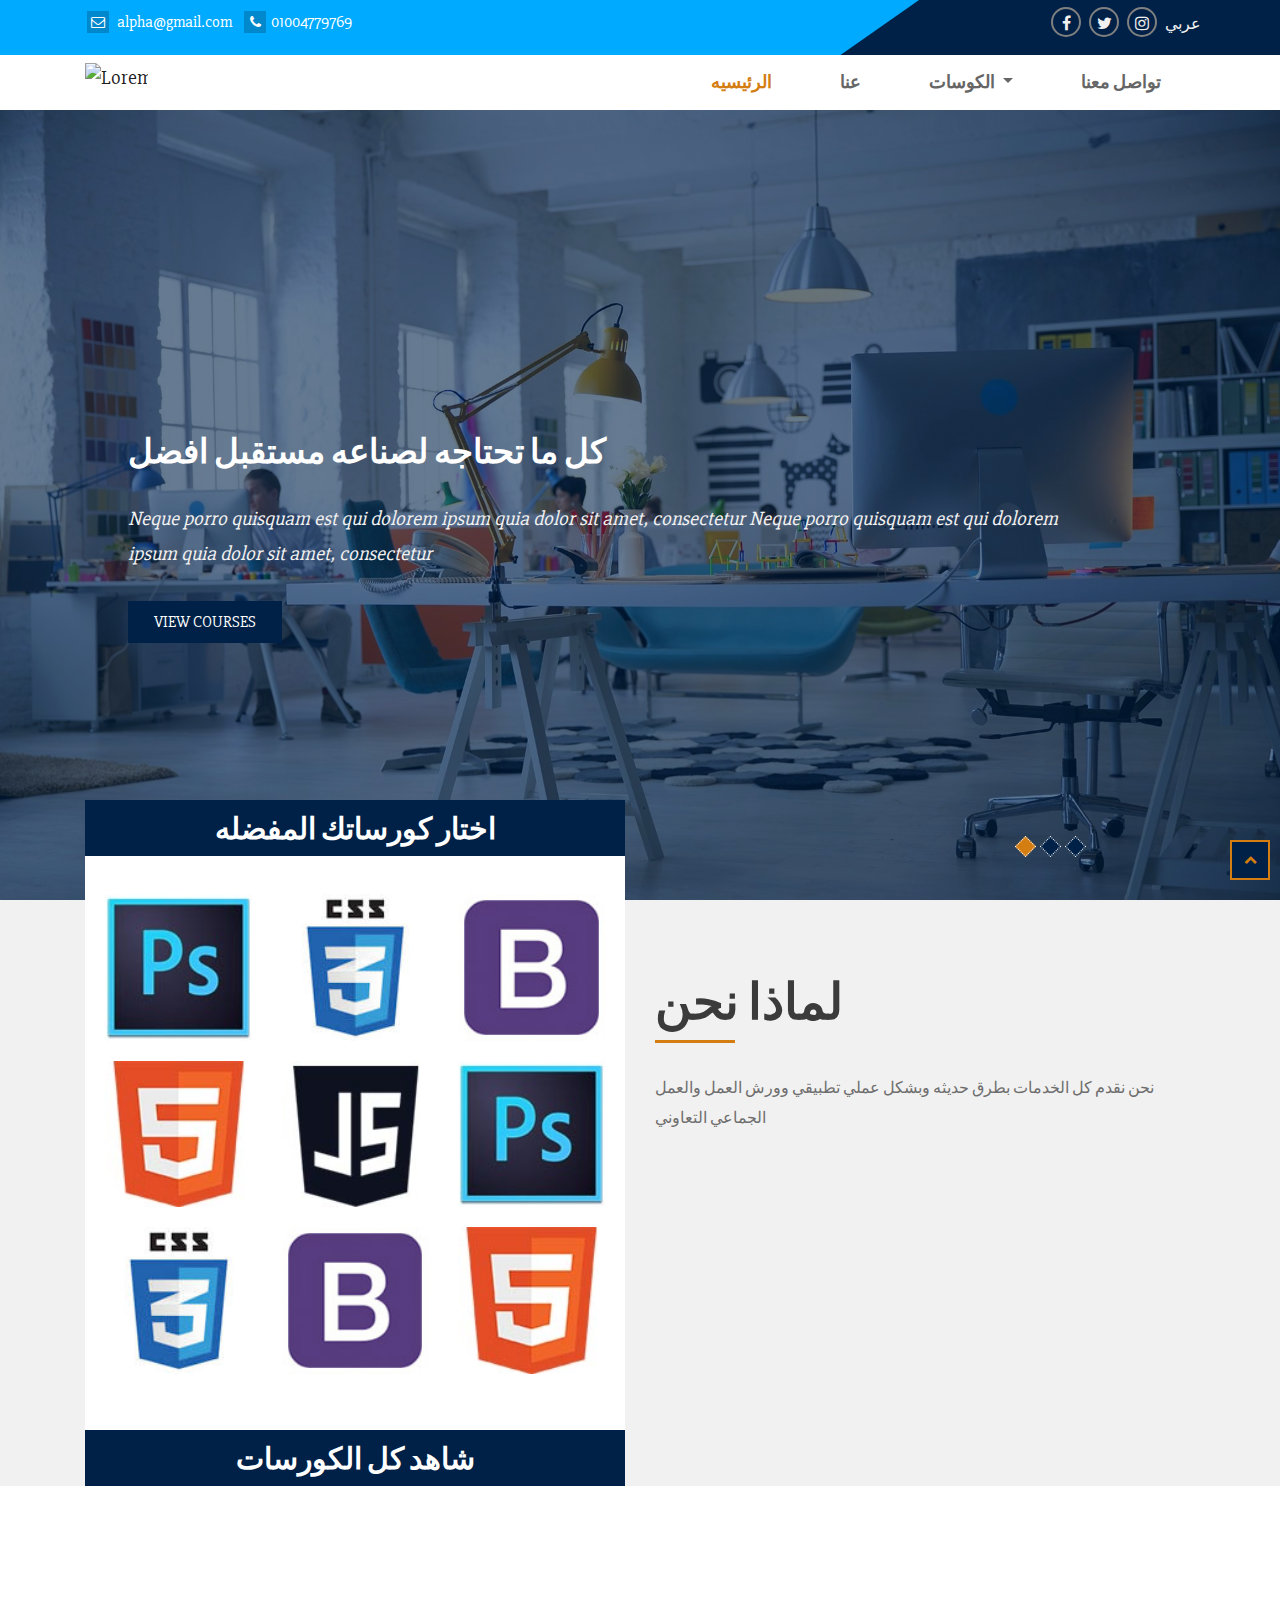
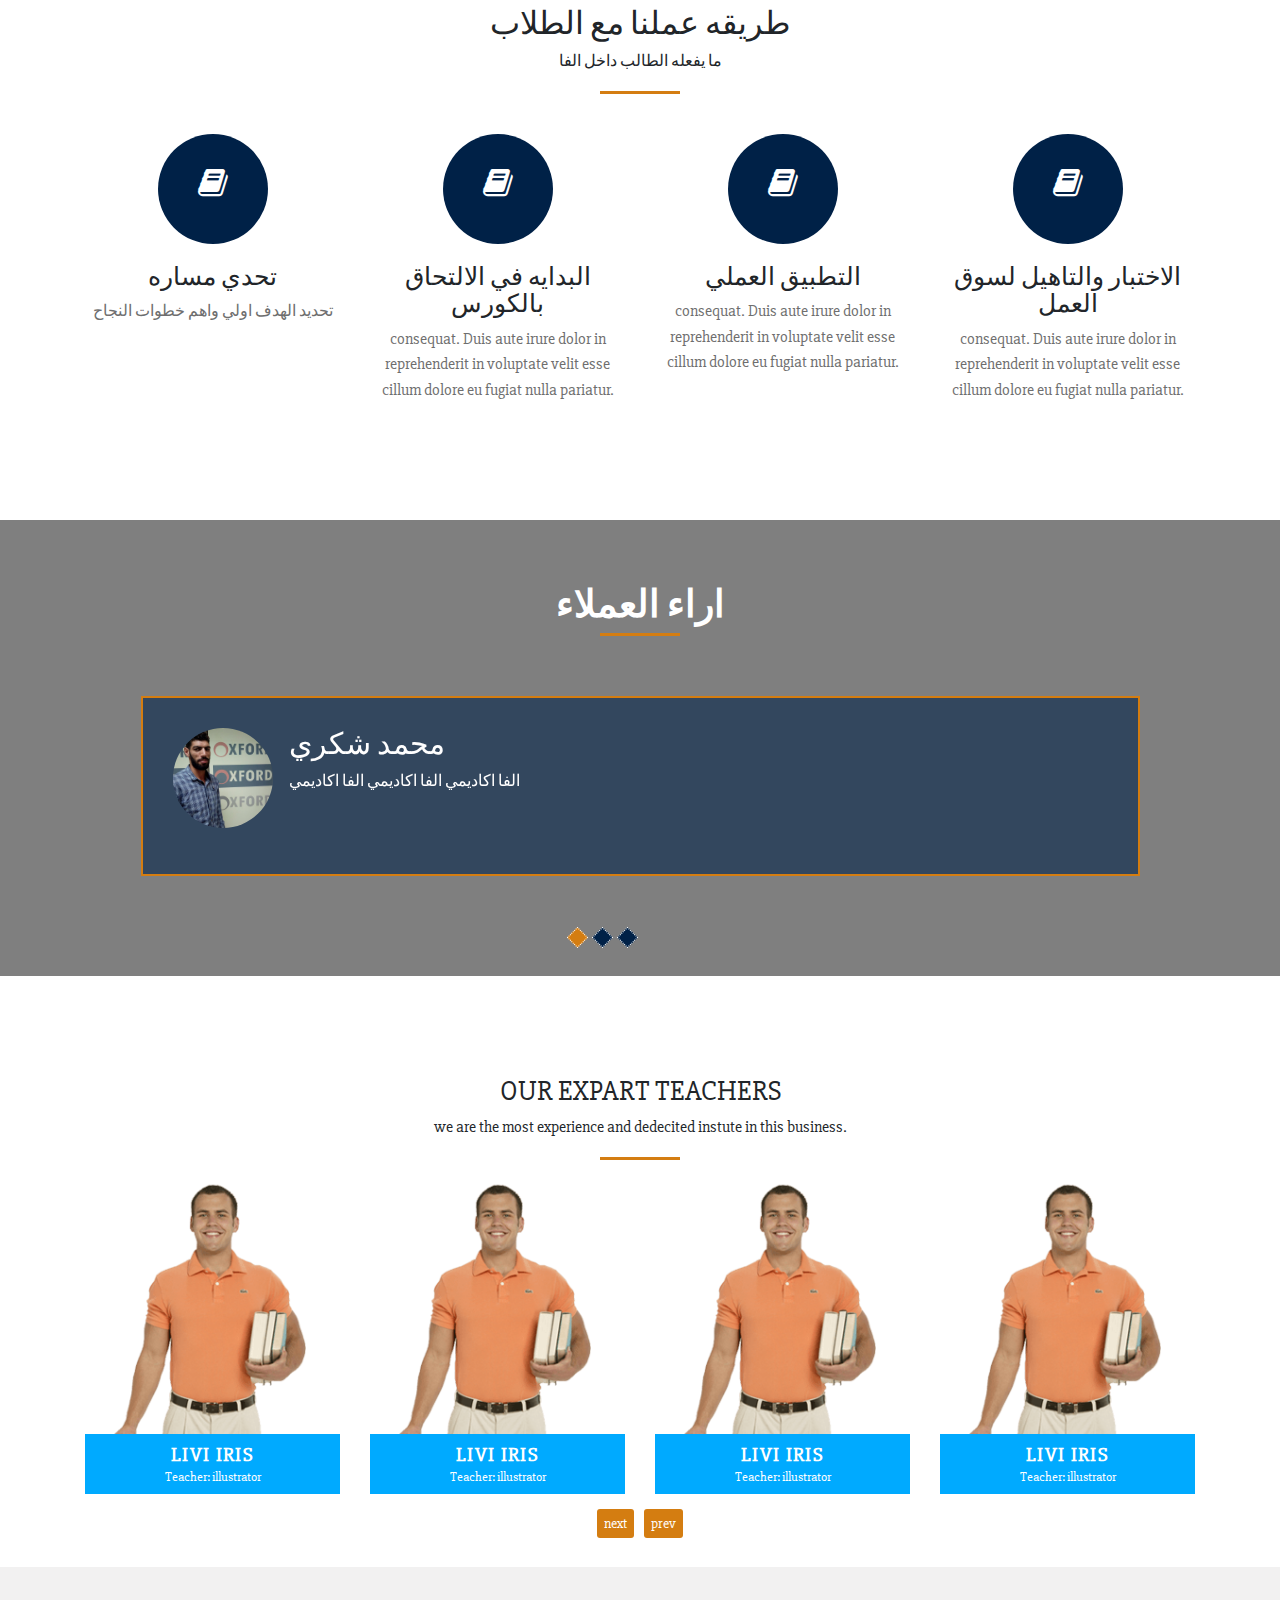
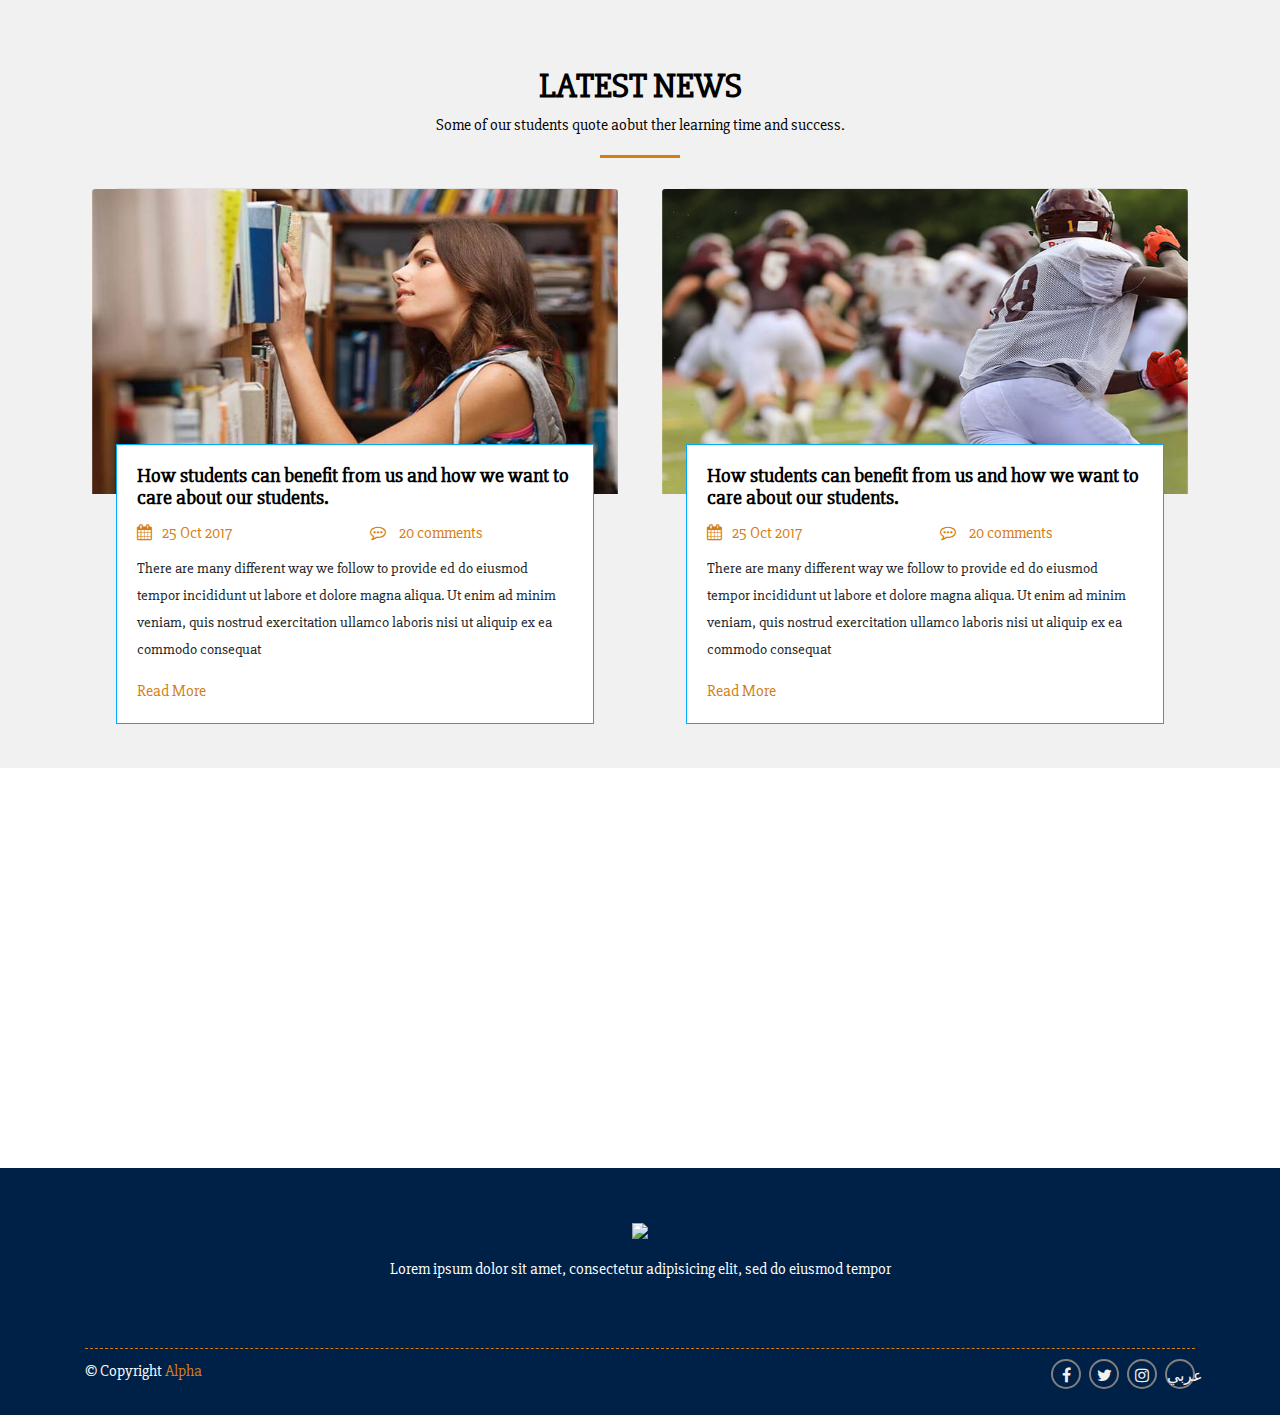
==== commit df64c923: "add news and teachercard and map and edit testmanels" ====
--- a/index.html
+++ b/index.html
@@ -16,11 +16,14 @@
 	<!-- Css -->
 	<link rel="stylesheet" href="dest/css/bootstrap.min.css">
 	<link rel="stylesheet" href="dest/css/font-awesome.min.css">
+	<link rel="stylesheet" href="dest/css/owl.carousel.min.css">
+	<link rel="stylesheet" href="dest/css/owl.theme.default.min.css">
 	<link rel="stylesheet" href="dest/css/style.css">
-	<link rel="stylesheet" href="dest/css/rtl.css">
+	<!-- <link rel="stylesheet" href="dest/css/rtl.css"> -->
 	<!-- <link rel="stylesheet" href="dest/css/rtl.css"> -->
 	<script src="https://oss.maxcdn.com/html5shiv/3.7.3/html5shiv.min.js"></script>
-	<script src="https://oss.maxcdn.com/respond/1.4.2/respond.min.js"></script>
+
+	
 </head>
 <body>
 	<header>
@@ -55,7 +58,7 @@
 		                </a>
 		              </li>
 		              <li class="list-inline-item">
-		                <a href="index-rtl.html">
+		                <a href="#">
 		                  عربي
 		                </a>
 		              </li>
@@ -193,31 +196,69 @@
 			</div>
 		</div>
 	</section>
-
-	<!-- vision -->
-	<section class="tranparnt spac-top" id="about">
+	<!-- how to alpha work's -->
+	<section class="alpha-works spac-top">
 		<div class="container">
-			<h2 class="title-section text-center">الرؤيه</h2>
-			<p class="text-center paragraph-section" style="font-size: 30px">مرحبا بكم في الفا اكاديمي </p>
-			<div class="title-seperator " style="margin: auto; margin-bottom: 60px"></div>
+			<div class="text">
+				<h2 class="text-center">طريقه عملنا مع الطلاب </h2>
+				<p class="text-center">ما يفعله الطالب داخل الفا  </p>
+				<div class="title-seperator " style="margin: auto; margin-bottom: 40px"></div>
+			</div>
 			<div class="row">
-				<div class="col-md-6">
-					<h2 style="font-size: 40px">الرساله</h2>
-					<!-- <div class="title-seperator " ></div> -->
-					<p class="paragraph-section">
-						 نحن نقدم كل الخدمات بطرق حديثه وبشكل عملي تطبيقي وورش العمل والعمل الجماعي التعاونينحن نقدم كل الخدمات بطرق حديثه وبشكل عملي تطبيقي وورش العمل والعمل الجماعي التعاونينحن نقدم كل الخدمات بطرق حديثه وبشكل عملي تطبيقي وورش العمل والعمل الجماعي التعاوني
-					</p>
-				</div>
-				<div class="vision col-md-6">
-					<video width="500" controls>
-						 <source src="dest/video/googel.mp4" type="video/mp4">
-					</video>
-				</div>
-
+				<div class="col-sm-12 col-md-3 col-lg-3">
+					<div class="step">
+						<div class="cont-step text-center">
+							<div class="carcal text-center ">
+								<i class="fa fa fa-book fa-2x"></i>
+							</div>
+							<h2 class="">تحدي مساره </h2>
+							<p class="paragraph-section">
+							تحديد الهدف اولي واهم خطوات النجاح </p>
+						</div>
+					</div>
+				</div>
+				<div class="col-sm-12 col-md-3 col-lg-3">
+					<div class="step">
+						<div class="cont-step text-center">
+							<div class="carcal text-center ">
+								<i class="fa fa fa-book fa-2x"></i>
+							</div>
+							<h2 class="">البدايه في الالتحاق بالكورس </h2>
+							<p class="paragraph-section">
+							consequat. Duis aute irure dolor in reprehenderit in voluptate velit esse
+							cillum dolore eu fugiat nulla pariatur.</p>
+						</div>
+					</div>
+				</div>
+				<div class="col-sm-12 col-md-3 col-lg-3">
+					<div class="step">
+						<div class="cont-step text-center">
+							<div class="carcal text-center ">
+								<i class="fa fa fa-book fa-2x"></i>
+							</div>
+							<h2 class="">التطبيق العملي </h2>
+							<p class="paragraph-section">
+							consequat. Duis aute irure dolor in reprehenderit in voluptate velit esse
+							cillum dolore eu fugiat nulla pariatur.</p>
+						</div>
+					</div>
+				</div>
+				<div class="col-sm-12 col-md-3 col-lgs-3">
+					<div class="step">
+						<div class="cont-step text-center">
+							<div class="carcal text-center ">
+								<i class="fa fa fa-book fa-2x"></i>
+							</div>
+							<h2 class="">الاختبار والتاهيل لسوق العمل </h2>
+							<p class="paragraph-section">
+							consequat. Duis aute irure dolor in reprehenderit in voluptate velit esse
+							cillum dolore eu fugiat nulla pariatur.</p>
+						</div>
+					</div>
+				</div>
 			</div>
 		</div>
 	</section>
-
 	<!-- Testimonials -->
 	<section class="Testimonials ">
 		<div class="prag-Testimonials text-center">	
@@ -233,9 +274,7 @@
 		    <li data-target="#carouselExampleIndicators" data-slide-to="2"></li>
 		  </ol>
 		  <div class="carousel-inner ">
-
 			  	<div class="container">
-
 				    <div class="carousel-item  active">
 				      <div class="media spac-top">
 						  <img class="mr-3 rounded-circle" src="dest/img/p35.jpg" alt="Generic placeholder image" width="100px" height="100px">
@@ -245,15 +284,6 @@
 						    الفا اكاديمي  
 						    الفا اكاديمي  
 						    الفا اكاديمي  
-						    </p>
-						  </div>
-					   </div>
-					   <div class="media">
-						  <img class="mr-3 rounded-circle" src="dest/img/p35.jpg" alt="Generic placeholder image" width="100px" height="100px">
-						  <div class="media-body">
-						    <h5 class="mt-0 ">Media heading</h5>
-						    <p>
-						    Cras sit amet nibh libero, in gravida nulla. Nulla vel metus scelerisque ante sollicitudin. Cras purus odio, vestibulum in vulputate at, tempus viverra turpis.
 						    </p>
 						  </div>
 					   </div>
@@ -267,15 +297,6 @@
 						    Cras sit amet nibh libero, in gravida nulla. Nulla vel metus scelerisque ante sollicitudin. Cras purus odio, vestibulum in vulputate at, tempus viverra turpis. 
 						    </p>
 						  </div>
-						</div>
-						<div class="media">
-						  <img class="mr-3 rounded-circle" src="dest/img/p35.jpg" alt="Generic placeholder image" width="100px" height="100px">
-						  <div class="media-body">
-						    <h5 class="mt-0 ">Media heading</h5>
-						    <p class="paragraph-section">
-						    Cras sit amet nibh libero, in gravida nulla. Nulla vel metus scelerisque ante sollicitudin. Cras purus odio, vestibulum in vulputate at, tempus viverra turpis.
-						    </p>
-						  </div>
 					   </div>
 				    </div>
 				    <div class="carousel-item">
@@ -288,17 +309,8 @@
 						    </p>
 						  </div>
 						</div>
-						<div class="media">
-						  <img class="mr-3 rounded-circle" src="dest/img/p35.jpg" alt="Generic placeholder image" width="100px" height="100px">
-						  <div class="media-body">
-						    <h5 class="mt-0 address">Media heading</h5>
-						    <p>
-						    Cras sit amet nibh libero, in gravida nulla. Nulla vel metus scelerisque ante sollicitudin. Cras purus odio, vestibulum in vulputate at, tempus viverra turpis.
-						    </p>
-						  </div>
-					   </div>		   
-				   </div>
-		  		 </div>
+				    </div>
+		  		</div>
 		  </div>
 		  <a class="carousel-control-prev" href="#carouselExampleIndicators" role="button" data-slide="prev">
 		    <span class="carousel-control-prev-icon" aria-hidden="true"></span>
@@ -308,347 +320,397 @@
 		    <span class="carousel-control-next-icon" aria-hidden="true"></span>
 		    <span class="sr-only">Next</span>
 		  </a>
+		</div>	
+	</section>
+	<section class="our-teacher">
+		<div class="container">
+			<div class="hed-teacher">
+				<h3>OUR EXPART TEACHERS</h3>
+				<p>we are the most experience and dedecited instute in this business.</p>
+				<div class="title-seperator"></div>
+			</div>
+			<div class="owl-carousel owl-theme">
+	          <div class="item">
+	        	<div class="card-teacher " id="card-hover">
+					<div class="teacher-img">
+						<img class="img-z" src="dest/img/3.png">
+					</div>
+					<div class="teacher-text" id="card-background">
+						<div class="teacher-text-shwo">
+							<h5> <a href="#">Livi iris </a></h5>
+							<p>Teacher: illustrator</p>
+						</div>
+						<div class="teacher-text-hover" id="card-show">
+							<ul class="list-inline">
+				              <li class="list-inline-item">
+				                <a href="#">
+				                 <i class="fa fa-facebook " aria-hidden="true"></i>
+				                </a>
+				              </li>
+				              <li class="list-inline-item">
+				                <a href="#">
+				                 <i class="fa fa-twitter" aria-hidden="true"></i>
+				                </a>
+				              </li>
+				               <li class="list-inline-item">
+				                <a href="#">
+				                 <i class="fa fa-instagram" aria-hidden="true"></i>
+				                </a>
+				              </li>
+				              <li class="list-inline-item">
+				                <a href="#">
+				                 <i class="fa fa-linkedin" aria-hidden="true"></i>
+				                </a>
+				              </li>
+				            </ul>
+				            <h3><a href="#"></a>viwe profile</h3>
+						</div>
+					</div>
+				</div>
+	          </div>
+	          <div class="item">
+	        	<div class="card-teacher " id="card-hover">
+					<div class="teacher-img">
+						<img src="dest/img/3.png">
+					</div>
+					<div class="teacher-text" id="card-background">
+						<div class="teacher-text-shwo">
+							<h5> <a href="#">Livi iris </a></h5>
+							<p>Teacher: illustrator</p>
+						</div>
+						<div class="teacher-text-hover" id="card-show">
+							<ul class="list-inline">
+				              <li class="list-inline-item">
+				                <a href="#">
+				                 <i class="fa fa-facebook " aria-hidden="true"></i>
+				                </a>
+				              </li>
+				              <li class="list-inline-item">
+				                <a href="#">
+				                 <i class="fa fa-twitter" aria-hidden="true"></i>
+				                </a>
+				              </li>
+				               <li class="list-inline-item">
+				                <a href="#">
+				                 <i class="fa fa-instagram" aria-hidden="true"></i>
+				                </a>
+				              </li>
+				              <li class="list-inline-item">
+				                <a href="#">
+				                 <i class="fa fa-linkedin" aria-hidden="true"></i>
+				                </a>
+				              </li>
+				            </ul>
+				            <h3><a href="#"></a>viwe profile</h3>
+						</div>
+					</div>
+				</div>
+	          </div>
+	          <div class="item">
+	        	<div class="card-teacher" id="card-hover">
+					<div class="teacher-img">
+						<img src="dest/img/3.png">
+					</div>
+					<div class="teacher-text" id="card-background">
+						<div class="teacher-text-shwo">
+							<h5> <a href="#">Livi iris </a></h5>
+							<p>Teacher: illustrator</p>
+						</div>
+						<div class="teacher-text-hover" id="card-show">
+							<ul class="list-inline">
+				              <li class="list-inline-item">
+				                <a href="#">
+				                 <i class="fa fa-facebook " aria-hidden="true"></i>
+				                </a>
+				              </li>
+				              <li class="list-inline-item">
+				                <a href="#">
+				                 <i class="fa fa-twitter" aria-hidden="true"></i>
+				                </a>
+				              </li>
+				               <li class="list-inline-item">
+				                <a href="#">
+				                 <i class="fa fa-instagram" aria-hidden="true"></i>
+				                </a>
+				              </li>
+				              <li class="list-inline-item">
+				                <a href="#">
+				                 <i class="fa fa-linkedin" aria-hidden="true"></i>
+				                </a>
+				              </li>
+				            </ul>
+				            <h3><a href="#"></a>viwe profile</h3>
+						</div>
+					</div>
+				</div>
+	          </div>
+	          <div class="item">
+	        	<div class="card-teacher " id="card-hover">
+					<div class="teacher-img">
+						<img src="dest/img/3.png">
+					</div>
+					<div class="teacher-text" id="card-background">
+						<div class="teacher-text-shwo">
+							<h5> <a href="#">Livi iris </a></h5>
+							<p>Teacher: illustrator</p>
+						</div>
+						<div class="teacher-text-hover" id="card-show">
+							<ul class="list-inline">
+				              <li class="list-inline-item">
+				                <a href="#">
+				                 <i class="fa fa-facebook " aria-hidden="true"></i>
+				                </a>
+				              </li>
+				              <li class="list-inline-item">
+				                <a href="#">
+				                 <i class="fa fa-twitter" aria-hidden="true"></i>
+				                </a>
+				              </li>
+				               <li class="list-inline-item">
+				                <a href="#">
+				                 <i class="fa fa-instagram" aria-hidden="true"></i>
+				                </a>
+				              </li>
+				              <li class="list-inline-item">
+				                <a href="#">
+				                 <i class="fa fa-linkedin" aria-hidden="true"></i>
+				                </a>
+				              </li>
+				            </ul>
+				            <h3><a href="#"></a>viwe profile</h3>
+						</div>
+					</div>
+				</div>
+	          </div>
+	          <div class="item">
+	        	<div class="card-teacher " id="card-hover">
+					<div class="teacher-img">
+						<img src="dest/img/3.png">
+					</div>
+					<div class="teacher-text" id="card-background">
+						<div class="teacher-text-shwo">
+							<h5> <a href="#">Livi iris </a></h5>
+							<p>Teacher: illustrator</p>
+						</div>
+						<div class="teacher-text-hover" id="card-show">
+							<ul class="list-inline">
+				              <li class="list-inline-item">
+				                <a href="#">
+				                 <i class="fa fa-facebook " aria-hidden="true"></i>
+				                </a>
+				              </li>
+				              <li class="list-inline-item">
+				                <a href="#">
+				                 <i class="fa fa-twitter" aria-hidden="true"></i>
+				                </a>
+				              </li>
+				               <li class="list-inline-item">
+				                <a href="#">
+				                 <i class="fa fa-instagram" aria-hidden="true"></i>
+				                </a>
+				              </li>
+				              <li class="list-inline-item">
+				                <a href="#">
+				                 <i class="fa fa-linkedin" aria-hidden="true"></i>
+				                </a>
+				              </li>
+				            </ul>
+				            <h3><a href="#"></a>viwe profile</h3>
+						</div>
+					</div>
+				</div>
+	          </div>
+	          <div class="item">
+	        	<div class="card-teacher " id="card-hover">
+					<div class="teacher-img">
+						<img src="dest/img/3.png">
+					</div>
+					<div class="teacher-text" id="card-background">
+						<div class="teacher-text-shwo">
+							<h5> <a href="#">Livi iris </a></h5>
+							<p>Teacher: illustrator</p>
+						</div>
+						<div class="teacher-text-hover" id="card-show">
+							<ul class="list-inline">
+				              <li class="list-inline-item">
+				                <a href="#">
+				                 <i class="fa fa-facebook " aria-hidden="true"></i>
+				                </a>
+				              </li>
+				              <li class="list-inline-item">
+				                <a href="#">
+				                 <i class="fa fa-twitter" aria-hidden="true"></i>
+				                </a>
+				              </li>
+				               <li class="list-inline-item">
+				                <a href="#">
+				                 <i class="fa fa-instagram" aria-hidden="true"></i>
+				                </a>
+				              </li>
+				              <li class="list-inline-item">
+				                <a href="#">
+				                 <i class="fa fa-linkedin" aria-hidden="true"></i>
+				                </a>
+				              </li>
+				            </ul>
+				            <h3><a href="#"></a>viwe profile</h3>
+						</div>
+					</div>
+				</div>
+	          </div>
+	        </div>
+        </div>
+	</section>
+	<!-- <section class="counter">
+		<div class="container">
+			<div class="hed-counter">
+				<h3>IMPORTANT FACTS</h3>
+				<p>we are the most experience and dedecited instute in this business.</p>
+				<div class="title-seperator"></div>
+			</div>
+			<div class="row">
+				<div class="col-md col-sm-6">
+					<div class="counter-content">
+						
+						<div class="count">
+							<h2 class="counter-number timer" data-from="0" data-to="200" data-speed="2000" data-refresh-interval="1"></h2>
+							<div class="count-text">STUDENTS</div>
+						</div>
+					</div>
+				</div>
+				<div class="col-md col-sm-6">
+					<div class="counter-content">
+						
+						<div class="count">
+							<h2 class="counter-number timer" data-from="0" data-to="1200" data-speed="2000" data-refresh-interval="1"></h2>
+							<div class="count-text">TEACHERS</div>
+						</div>
+					</div>
+				</div>
+				<div class="col-md col-sm-6">
+					<div class="counter-content">
+						
+						<div class="count">
+							<h2 class="counter-number timer" data-from="0" data-to="1000" data-speed="2000" data-refresh-interval="1"></h2>
+							<div class="count-text">COURSES</div>
+						</div>
+					</div>
+				</div>
+				<div class="col-md col-sm-6">
+					<div class="counter-content">
+						
+						<div class="count">
+							<h2 class="counter-number timer" data-from="0" data-to="2000" data-speed="2000" data-refresh-interval="1"></h2>
+							<div class="count-text">COUNTRIES</div>
+						</div>
+					</div>
+				</div>
+
+			</div>
 		</div>
-		
-	</section>
-	<!-- how to alpha work's -->
-	<section class="alpha-works spac-top">
+	</section> -->
+	<!-- NEWS -->
+	<section class="news">
 		<div class="container">
-			<div class="">
-				<h2 class="text-center">طريقه عملنا مع الطلاب </h2>
-				<p class="text-center">ما يفعله الطالب داخل الفا  </p>
-				<div class="title-seperator " style="margin: auto; margin-bottom: 40px"></div>
-			</div>
-			<div class="row">
-				<div class="col-sm-12 col-md-3 col-lg-3">
-					<div class="step">
-						<div class="cont-step text-center">
-							<div class="carcal text-center ">
-								<i class="fa fa fa-book fa-2x"></i>
-							</div>
-							<h2 class="">تحدي مساره </h2>
-							<p class="paragraph-section">
-							تحديد الهدف اولي واهم خطوات النجاح </p>
-						</div>
-					</div>
-				</div>
-				<div class="col-sm-12 col-md-3 col-lg-3">
-					<div class="step">
-						<div class="cont-step text-center">
-							<div class="carcal text-center ">
-								<i class="fa fa fa-book fa-2x"></i>
-							</div>
-							<h2 class="">البدايه في الالتحاق بالكورس </h2>
-							<p class="paragraph-section">
-							consequat. Duis aute irure dolor in reprehenderit in voluptate velit esse
-							cillum dolore eu fugiat nulla pariatur.</p>
-						</div>
-					</div>
-				</div>
-				<div class="col-sm-12 col-md-3 col-lg-3">
-					<div class="step">
-						<div class="cont-step text-center">
-							<div class="carcal text-center ">
-								<i class="fa fa fa-book fa-2x"></i>
-							</div>
-							<h2 class="">التطبيق العملي </h2>
-							<p class="paragraph-section">
-							consequat. Duis aute irure dolor in reprehenderit in voluptate velit esse
-							cillum dolore eu fugiat nulla pariatur.</p>
-						</div>
-					</div>
-				</div>
-				<div class="col-sm-12 col-md-3 col-lgs-3">
-					<div class="step">
-						<div class="cont-step text-center">
-							<div class="carcal text-center ">
-								<i class="fa fa fa-book fa-2x"></i>
-							</div>
-							<h2 class="">الاختبار والتاهيل لسوق العمل </h2>
-							<p class="paragraph-section">
-							consequat. Duis aute irure dolor in reprehenderit in voluptate velit esse
-							cillum dolore eu fugiat nulla pariatur.</p>
+			<div class="hed-news">
+				<h3>LATEST NEWS</h3>
+				<p>Some of our students quote aobut ther learning time and success.</p>
+				<div class="title-seperator"></div>
+			</div>
+			<div class="row between">
+				<div class="col">
+					<div class="news-card">
+						<div class="card" >
+						  <img class="card-img-top" src="dest/img/1 (1).jpg" alt="Card image cap">
+						  <div class="card-body">
+						    <h5 class="card-title"><a href="#">How students can benefit from us and how we want to care about our students.</a></h5>
+						    <div class="row">
+						    	<div class="col comment">
+						    		<a href="#"><i class="fa fa-calendar" aria-hidden="true"></i>25 Oct 2017</a>
+						    	</div>
+						    	<div class="col comment">
+						    		<a href="#"><i class="fa fa-commenting-o" aria-hidden="true"></i> 20 comments</a>
+						    	</div>
+						    </div>
+						    <p class="card-text">There are many different way we follow to provide ed do eiusmod tempor incididunt ut labore et dolore magna aliqua. Ut enim ad minim veniam, quis nostrud exercitation ullamco laboris nisi ut aliquip ex ea commodo consequat</p>
+						    <a href="#" class="link">Read More </a>
+						  </div>
+						</div>
+					</div>
+				</div>
+				<div class="col">
+					<div class="news-card">
+						<div class="card" >
+						  <img class="card-img-top" src="dest/img/2.jpg" alt="Card image cap">
+						  <div class="card-body">
+						    <h5 class="card-title"><a href="#">How students can benefit from us and how we want to care about our students.</a></h5>
+						    <div class="row">
+						    	<div class="col comment">
+						    		<a href="#"><i class="fa fa-calendar" aria-hidden="true"></i>25 Oct 2017</a>
+						    	</div>
+						    	<div class="col comment">
+						    		<a href="#"><i class="fa fa-commenting-o" aria-hidden="true"></i> 20 comments</a>
+						    	</div>
+						    </div>
+						    <p class="card-text">There are many different way we follow to provide ed do eiusmod tempor incididunt ut labore et dolore magna aliqua. Ut enim ad minim veniam, quis nostrud exercitation ullamco laboris nisi ut aliquip ex ea commodo consequat</p>
+						    <a href="#" class="link">Read More </a>
+						  </div>
 						</div>
 					</div>
 				</div>
 			</div>
 		</div>
 	</section>
-		<!-- start event -->
-	<section class="event d-none d-xl-block ">
-		<div class="container">
-			<h2 class="title-section"> الاحداث الهامه  <br> <span>Our upcoming event you should mind always</span></h2>
-			<div class="title-seperator text-center" style="margin: auto;"></div>
-			<div class="row">
-				<div class="sub-event row col-lg-4 col-sm-12 col-md-6">
-					<div class="date"><p>19</p> <span> jun</span></div>
-					<p class="address1">مرحبا بكم في الفا اكادمي </p>
-					<p class="text">
-						BUILD EDUCATION STRATEGY
-
-						Tech you how to build a complete Learning Management Offering a various of solutions meeting your need no matter
-					</p>
-					<ul>
-						<li><i class="fa fa-map-marker" aria-hidden="true"></i>admin shkry</li>
-						<li><i class="fa fa-map-marker" aria-hidden="true"></i>admin shkry</li>
-					</ul>
-				</div>
-				<div class="sub-event row col-lg-4 col-sm-12 col-md-6">
-					<div class="date"><p>19</p> <span> jun</span></div>
-					<p class="address1">welcom to oxford</p>
-					<p class="text">
-						BUILD EDUCATION STRATEGY
-
-						Tech you how to build a complete Learning Management Offering a various of solutions meeting your need no matter
-					</p>
-					<ul>
-						<li><i class="fa fa-map-marker" aria-hidden="true"></i>admin shkry</li>
-						<li><i class="fa fa-map-marker" aria-hidden="true"></i>admin shkry</li>
-					</ul>
-				</div>
-				<div class="sub-event row col-lg-4 col-sm-12 col-md-6">
-					<div class="date"><p>19</p> <span> jun</span></div>
-					<p class="address1">welcom to oxford</p>
-					<p class="text">
-						BUILD EDUCATION STRATEGY
-
-						Tech you how to build a complete Learning Management Offering a various of solutions meeting your need no matter
-					</p>
-					<ul>
-						<li><i class="fa fa-map-marker" aria-hidden="true"></i>admin shkry</li>
-						<li><i class="fa fa-map-marker" aria-hidden="true"></i>admin shkry</li>
-					</ul>
-				</div>
-				<div class="sub-event row col-lg-4 col-sm-12 col-md-6">
-					<div class="date"><p>19</p> <span> jun</span></div>
-					<p class="address1">welcom to oxford</p>
-					<p class="text">
-						BUILD EDUCATION STRATEGY
-
-						Tech you how to build a complete Learning Management Offering a various of solutions meeting your need no matter
-					</p>
-					<ul>
-						<li><i class="fa fa-map-marker" aria-hidden="true"></i>admin shkry</li>
-						<li><i class="fa fa-map-marker" aria-hidden="true"></i>admin shkry</li>
-					</ul>
-				</div>
-				<div class="sub-event row col-lg-4 col-sm-12 col-md-6">
-					<div class="date"><p>19</p> <span> jun</span></div>
-					<p class="address1">welcom to oxford</p>
-					<p class="text">
-						BUILD EDUCATION STRATEGY
-
-						Tech you how to build a complete Learning Management Offering a various of solutions meeting your need no matter
-					</p>
-					<ul>
-						<li><i class="fa fa-map-marker" aria-hidden="true"></i>admin shkry</li>
-						<li><i class="fa fa-map-marker" aria-hidden="true"></i>admin shkry</li>
-					</ul>
-				</div>
-				<div class="sub-event row col-lg-4 col-sm-12 col-md-6">
-					<div class="date"><p>19</p> <span> jun</span></div>
-					<p class="address1">welcom to oxford</p>
-					<p class="text">
-						BUILD EDUCATION STRATEGY
-
-						Tech you how to build a complete Learning Management Offering a various of solutions meeting your need no matter
-					</p>
-					<ul>
-						<li><i class="fa fa-map-marker" aria-hidden="true"></i>admin shkry</li>
-						<li><i class="fa fa-map-marker" aria-hidden="true"></i>admin shkry</li>
-					</ul>
-				</div>
-
-			</div>
-	</section>
-	<!-- end event -->
-<!-- ============= -->
-
-<footer>
-		<div class="">
-			<div class="row">
-				<div class="col-sm-12 col-md-6 col-lg-3 first">
-					<h4>ABOUT EDUTECH</h4>
-					<p><span style="color: #c21522;font-size: 30px"> E</span>DUTECH Mistaken idea of denouncing pleasure and praising pain was born and I will give you a complete account of the sys- tem, and expound the actual teachings of the great explorer</p>
-					<a href="">
-						<i class="fa fa-caret-right" aria-hidden="true"></i>
-						about
-					</a>
-					<a href="">
-						<i class="fa fa-caret-right" aria-hidden="true"></i>
-						about
-					</a>
-					<ul>
-						<li><a href=""><i class="fa fa-facebook" aria-hidden="true"></i></a></li>
-						<li><a href=""><i class="fa fa-twitter" aria-hidden="true"></i></a></li>
-						<li><a href=""><i class="fa fa-google-plus" aria-hidden="true"></i></a></li>
-						<li><a href=""><i class="fa fa-linkedin" aria-hidden="true"></i></a></li>
-					</ul>
-				</div>
-				<div class="col-sm-12 col-md-6 col-lg-3 second">
-					<h4>CONTACT US</h4>
-					<div>
-						<i class="fa fa-envelope-o" aria-hidden="true"></i>
-						<P>demo@exampel.com</P>
-
-					</div>
-					<div>
-						<i class="fa fa-phone" aria-hidden="true"></i>
-						<P>+28736797872</P>
-
-					</div>
-					<div>
-						<i class="fa fa-map-marker" aria-hidden="true"></i>
-						<P >Cairo,zag</P>
-
-					</div>
-				</div>
-				<div class="col-sm-12 col-md-6 col-lg-3 third">
-					<h4>QUICK LINK</h4>
-					<a href="">
-						<i class="fa fa-caret-right" aria-hidden="true"></i>
-						about
-					</a>
-					<a href="">
-						<i class="fa fa-caret-right" aria-hidden="true"></i>
-						about
-					</a>
-					<a href="">
-						<i class="fa fa-caret-right" aria-hidden="true"></i>
-						about
-					</a>
-					<a href="">
-						<i class="fa fa-caret-right" aria-hidden="true"></i>
-						about
-					</a>
-					<a href="">
-						<i class="fa fa-caret-right" aria-hidden="true"></i>
-						about
-					</a>
-					<a href="">
-						<i class="fa fa-caret-right" aria-hidden="true"></i>
-						about
-					</a>
-					<a href="">
-						<i class="fa fa-caret-right" aria-hidden="true"></i>
-						about
-					</a>
-
-				</div>
-				<div class="col-sm-12 col-md-6 col-lg-3 fourth">
-					<h4>LATEST POST</h4>
-					<div class="row">
-						<div class="date">19 <span>jun</span></div>
-						<div class="footer-row">
-							<h6>alpha</h6>
-							<div class="row">
-								<span class="clock">
-								<i class="fa fa-clock-o" aria-hidden="true"></i>
-								3:30 pm
-								</span>
-								<span class="last"><i class="fa fa-tags" aria-hidden="true"></i>
-									last week
-								</span>
-							</div>
-						</div>
-					</div>
-					<div class="row">
-						<div class="date">19 <span>jun</span></div>
-						<div class="footer-row">
-							<h6>alpha</h6>
-							<div class="row">
-								<span class="clock">
-								<i class="fa fa-clock-o" aria-hidden="true"></i>
-								3:30 pm
-								</span>
-								<span class="last"><i class="fa fa-tags" aria-hidden="true"></i>
-									last week
-								</span>
-							</div>
-						</div>
-					</div>
-					<div class="row">
-						<div class="date">19 <span>jun</span></div>
-						<div class="footer-row">
-							<h6>alpha</h6>
-							<div class="row">
-								<span class="clock">
-								<i class="fa fa-clock-o" aria-hidden="true"></i>
-								3:30 pm
-								</span>
-								<span class="last"><i class="fa fa-tags" aria-hidden="true"></i>
-									last week
-								</span>
-							</div>
-						</div>
-					</div>
-					<div class="row">
-						<div class="date">19 <span>jun</span></div>
-						<div class="footer-row">
-							<h6>alpha</h6>
-							<div class="row">
-								<span class="clock">
-								<i class="fa fa-clock-o" aria-hidden="true"></i>
-								3:30 pm
-								</span>
-								<span class="last"><i class="fa fa-tags" aria-hidden="true"></i>
-									last week
-								</span>
-							</div>
-						</div>
-					</div>
-				</div>
-
-			</div>
-
-		</div>
-	</footer>
-<!-- =================== -->
-
-
-
+	<!-- map -->
+	<section class="map">
+		<iframe width="100%" height="100%" frameborder="0" scrolling="no" marginheight="0" marginwidth="0"  src="http://maps.google.com/maps?hl=en&amp;ie=UTF8&amp;ll=30.588899, 31.492356&amp;spn=30.588899, 31.492356&amp;t=m&amp;z=15&amp;output=embed"></iframe>
+	</section>
 	<!-- footor -->
 	<section class="footor">
-	<div class="container">
-	<div class="top-footor">	
-	<img src="dest/img/logo.png">
-	<p>
-		Lorem ipsum dolor sit amet, consectetur adipisicing elit, sed do eiusmod
-		tempor 
-	</p>
-	</div>
-	<div class="bottom-footor">
-		<div class="row">
-			<div class="col col-sm-5">
-				<div class="top-bar-left  text-md-left">
-					<p>&copy; Copyright  <span>Alpha</span>  </p>
-				</div>
-			</div>
-			<div class="col  col-sm-7">
-		          <div class="top-bar-right text-md-right text-sm-center">
-		            <ul class="list-inline text-md-right text-sm-center">
-		              <li class="list-inline-item">
-		                <a href="#" >
-		                 <i class="fa fa-facebook " aria-hidden="true"></i>
-		                </a>
-		              </li>
-		              <li class="list-inline-item">
-		                <a href="#" >
-		                 <i class="fa fa-twitter" aria-hidden="true"></i>
-		                </a>
-		              </li>
-		               <li class="list-inline-item">
-		                <a href="#">
-		                 <i class="fa fa-instagram" aria-hidden="true"></i>
-		                </a>
-		              </li>
-		             
-		            </ul>
-		          </div>
-		        </div>
+		<div class="container">
+			<div class="top-footor">	
+			<img src="dest/img/logo.png">
+			<p>
+				Lorem ipsum dolor sit amet, consectetur adipisicing elit, sed do eiusmod
+				tempor 
+			</p>
+			</div>
+			<div class="bottom-footor">
+				<div class="row">
+					<div class="col col-sm-5">
+						<div class="top-bar-left  text-md-left">
+							<p>&copy; Copyright  <span>Alpha</span>  </p>
+						</div>
+					</div>
+					<div class="col  col-sm-7">
+				          <div class="top-bar-right text-md-right text-sm-center">
+				            <ul class="list-inline">
+				              <li class="list-inline-item">
+				                <a href="#">
+				                 <i class="fa fa-facebook " aria-hidden="true"></i>
+				                </a>
+				              </li>
+				              <li class="list-inline-item">
+				                <a href="#">
+				                 <i class="fa fa-twitter" aria-hidden="true"></i>
+				                </a>
+				              </li>
+				               <li class="list-inline-item">
+				                <a href="#">
+				                 <i class="fa fa-instagram" aria-hidden="true"></i>
+				                </a>
+				              </li>
+				              <li class="list-inline-item">
+				                <a href="#">
+				                  عربي
+				                </a>
+				              </li>
+				            </ul>
+				          </div>
+				        </div>
+				</div>
+			</div>
 		</div>
-	</div>
-	</div>
 	</section>
 	<!-- scrollup -->
 	<section class="scrollup">
@@ -660,6 +722,8 @@
 	<script src="dest/js/jquery-3.2.1.min.js"></script>
 	<script src="dest/js/popper.min.js"></script>
 	<script src="dest/js/bootstrap.min.js"></script>
+	<script src="dest/plugins/jquery.counterup.js"></script>
+	<script src="dest/js/owl.carousel.min.js"></script>
 	<script src="dest/js/main.js"></script>
 </body>
 </html>--- a/dest/css/style.css
+++ b/dest/css/style.css
@@ -328,7 +328,7 @@
       padding-bottom: 30px;
       text-align: center;
       flex-direction: column;
-      margin-bottom: 40px;
+      margin-bottom: 100px;
       background-color: rgba(0, 33, 71, 0.6);
       border: 2px solid #d47d11;
       -webkit-transition: .7s;
@@ -347,7 +347,10 @@
           color: #fff;
           text-align: justify; }
   .Testimonials .slide .carousel-control-next-icon {
-    color: #d47d11; }
+    color: #d47d11;
+    display: none; }
+  .Testimonials .slide .carousel-control-prev-icon {
+    display: none; }
 
 .alpha-works {
   padding: 100px 0; }
@@ -532,7 +535,6 @@
   .footor .top-footor {
     text-align: center;
     padding: 50px;
-    border-top: 1px dashed #d47d11;
     border-bottom: 1px dashed #d47d11; }
     .footor .top-footor p {
       margin-top: 15px;
@@ -825,6 +827,164 @@
     width: 300px;
     height: 230px; }
 
+.our-teacher {
+  padding-top: 100px; }
+  .our-teacher .hed-teacher {
+    margin-bottom: 20px;
+    text-align: center; }
+    .our-teacher .hed-teacher .title-seperator {
+      margin: auto; }
+  .our-teacher .owl-carousel .item .card-teacher {
+    position: relative;
+    height: 314px;
+    -webkit-transition: all .7s;
+    -moz-transition: all .7s;
+    -o-transition: all .7s;
+    transition: all .7s; }
+    .our-teacher .owl-carousel .item .card-teacher .teacher-text {
+      position: absolute;
+      bottom: -20px;
+      left: 0px;
+      width: 100%;
+      z-index: 9999;
+      background-color: #00aaff;
+      text-align: center;
+      color: white;
+      padding: 10px 0;
+      -webkit-transition: all .7s  ease-in-out;
+      -moz-transition: all .7s;
+      -o-transition: all .7s;
+      transition: all .7s; }
+      .our-teacher .owl-carousel .item .card-teacher .teacher-text .teacher-text-shwo h5 {
+        /*margin-top: 10px;*/ }
+        .our-teacher .owl-carousel .item .card-teacher .teacher-text .teacher-text-shwo h5 a {
+          color: white;
+          font-size: 20px;
+          text-transform: uppercase;
+          line-height: 10px;
+          font-weight: bold;
+          letter-spacing: 1.3px; }
+      .our-teacher .owl-carousel .item .card-teacher .teacher-text .teacher-text-shwo p {
+        margin-top: -7px;
+        font-size: 13px; }
+      .our-teacher .owl-carousel .item .card-teacher .teacher-text .teacher-text-hover {
+        display: none;
+        -webkit-transition: all 2s ease-in-out; }
+        .our-teacher .owl-carousel .item .card-teacher .teacher-text .teacher-text-hover ul {
+          margin-left: 30px; }
+          .our-teacher .owl-carousel .item .card-teacher .teacher-text .teacher-text-hover ul li a {
+            width: 30px;
+            height: 30px;
+            line-height: 30px;
+            display: block;
+            color: #f2f1f1;
+            text-align: center;
+            border: 2px solid #808080;
+            border-radius: 50%;
+            -webkit-transition: all .7s;
+            -moz-transition: all .7s;
+            -o-transition: all .7s;
+            transition: all .7s; }
+            .our-teacher .owl-carousel .item .card-teacher .teacher-text .teacher-text-hover ul li a:hover {
+              background-color: #00aaff;
+              border-color: #00aaff; }
+        .our-teacher .owl-carousel .item .card-teacher .teacher-text .teacher-text-hover h3 {
+          font-size: 17px;
+          padding-bottom: 10px; }
+    .our-teacher .owl-carousel .item .card-teacher:hover .teacher-text {
+      background-color: #d47d11;
+      margin-top: -100px; }
+    .our-teacher .owl-carousel .item .card-teacher:hover .teacher-text-hover {
+      display: block; }
+
+.owl-theme .owl-nav [class*=owl-] {
+  background-color: #d47d11; }
+  .owl-theme .owl-nav [class*=owl-]:hover {
+    background-color: #00aaff; }
+
+.owl-theme .owl-dots .owl-dot span {
+  display: none; }
+
+.counter {
+  padding: 60px 0;
+  background: linear-gradient(rgba(0, 0, 0, 0.5), rgba(0, 0, 0, 0.5)), url(../img/1.jpg) fixed center center;
+  background-size: cover; }
+  .counter .hed-counter {
+    text-align: center;
+    color: white;
+    margin-bottom: 30px; }
+    .counter .hed-counter h3 {
+      font-weight: bold;
+      font-size: 35px; }
+    .counter .hed-counter p {
+      font-size: 16px;
+      font-weight: 600px; }
+    .counter .hed-counter .title-seperator {
+      margin: auto; }
+  .counter .counter-content {
+    margin: 10px auto;
+    display: table;
+    color: #FFF; }
+    .counter .counter-content .count, .counter .counter-content .counter-icon {
+      display: table-cell;
+      padding-right: 20px;
+      vertical-align: middle; }
+    .counter .counter-content .counter-icon i {
+      font-size: 50px; }
+    .counter .counter-content .counter-number {
+      font-size: 50px; }
+    .counter .counter-content .count {
+      width: 250px;
+      height: 150px;
+      background-color: white;
+      color: black;
+      text-align: center;
+      border: 5px solid #00aaff; }
+      .counter .counter-content .count .count-text {
+        font-size: 20px;
+        font-weight: bold; }
+
+.news {
+  background-color: #f2f1f1; }
+  .news .hed-news {
+    text-align: center;
+    color: black;
+    margin-bottom: 30px; }
+    .news .hed-news h3 {
+      font-weight: bold;
+      font-size: 35px; }
+    .news .hed-news p {
+      font-size: 16px;
+      font-weight: 600px; }
+    .news .hed-news .title-seperator {
+      margin: auto; }
+  .news .news-card {
+    margin-bottom: 30px; }
+    .news .news-card .card .card-img-top {
+      transform: scaleX(1.1); }
+    .news .news-card .card .card-body {
+      border: 1px solid #00aaff; }
+      .news .news-card .card .card-body .card-title a {
+        font-size: 20px;
+        color: black;
+        font-weight: bold; }
+        .news .news-card .card .card-body .card-title a:hover {
+          color: #d47d11; }
+      .news .news-card .card .card-body .comment a {
+        color: #d47d11; }
+        .news .news-card .card .card-body .comment a i {
+          margin-right: 10px; }
+      .news .news-card .card .card-body .card-text {
+        color: card-text;
+        font-size: 15px;
+        margin-top: 10px;
+        line-height: 1.8em; }
+      .news .news-card .card .card-body .link {
+        color: #d47d11; }
+
+.map {
+  height: 400px; }
+
 /* Small devices (landscape phones, 576px and up) */
 @media (min-width: 576px) {
   .slider .carousel .carousel-item img {
@@ -904,7 +1064,23 @@
   .why-us .about-wrap {
     margin-top: -100px; }
   .why-us .whyUs-details {
-    padding: 70px 0; } }
+    padding: 70px 0; }
+
+  .Testimonials .slide .carousel-indicators {
+    bottom: 15px; }
+
+  .news {
+    padding: 100px 0; }
+    .news .news-card {
+      height: 450px; }
+      .news .news-card .card .card-body {
+        background-color: white;
+        position: absolute;
+        bottom: -230px; }
+      .news .news-card:first-child {
+        margin-right: 30px; }
+      .news .news-card:last-child {
+        margin-left: 30px; } }
 /* Medium devices (desktops, 992px and up) */
 /* Large devices (large desktops, 1200px and up) */
 @media (min-width: 1200px) {
--- a/dest/css/rtl.css
+++ b/dest/css/rtl.css
@@ -208,6 +208,8 @@
   font-family: "Changa", sans-serif; }
 .why-us .whyUs-details {
   padding: 40px 0; }
+  .why-us .whyUs-details h3 {
+    font-family: "Changa", sans-serif; }
   .why-us .whyUs-details .whyUs-info {
     line-height: 30px; }
 
@@ -230,6 +232,10 @@
   text-align: center; }
 .Testimonials .slide .carousel-control-next-icon {
   color: #d47d11; }
+
+.alpha-works .container h2 {
+  font-family: "Changa", sans-serif;
+  color: red; }
 
 .event .container h2 {
   font-size: "Changa", sans-serif; }
@@ -380,9 +386,10 @@
     left: auto;
     right: 4.2%; }
 
-  /*.offset-md-2 {
-      margin-right: 16.666667% !important;
-  }*/ }
+  .Testimonials .slide .carousel-inner .carousel-item .media .media-body h5 {
+    text-align: right; }
+  .Testimonials .slide .carousel-inner .carousel-item .media .media-body p {
+    text-align: right; } }
 /* Medium devices (desktops, 992px and up) */
 /* Large devices (large desktops, 1200px and up) */
 
--- a/dest/css/rtl.css
+++ b/dest/css/rtl.css
@@ -208,6 +208,8 @@
   font-family: "Changa", sans-serif; }
 .why-us .whyUs-details {
   padding: 40px 0; }
+  .why-us .whyUs-details h3 {
+    font-family: "Changa", sans-serif; }
   .why-us .whyUs-details .whyUs-info {
     line-height: 30px; }
 
@@ -230,6 +232,10 @@
   text-align: center; }
 .Testimonials .slide .carousel-control-next-icon {
   color: #d47d11; }
+
+.alpha-works .container h2 {
+  font-family: "Changa", sans-serif;
+  color: red; }
 
 .event .container h2 {
   font-size: "Changa", sans-serif; }
@@ -380,9 +386,10 @@
     left: auto;
     right: 4.2%; }
 
-  /*.offset-md-2 {
-      margin-right: 16.666667% !important;
-  }*/ }
+  .Testimonials .slide .carousel-inner .carousel-item .media .media-body h5 {
+    text-align: right; }
+  .Testimonials .slide .carousel-inner .carousel-item .media .media-body p {
+    text-align: right; } }
 /* Medium devices (desktops, 992px and up) */
 /* Large devices (large desktops, 1200px and up) */
 
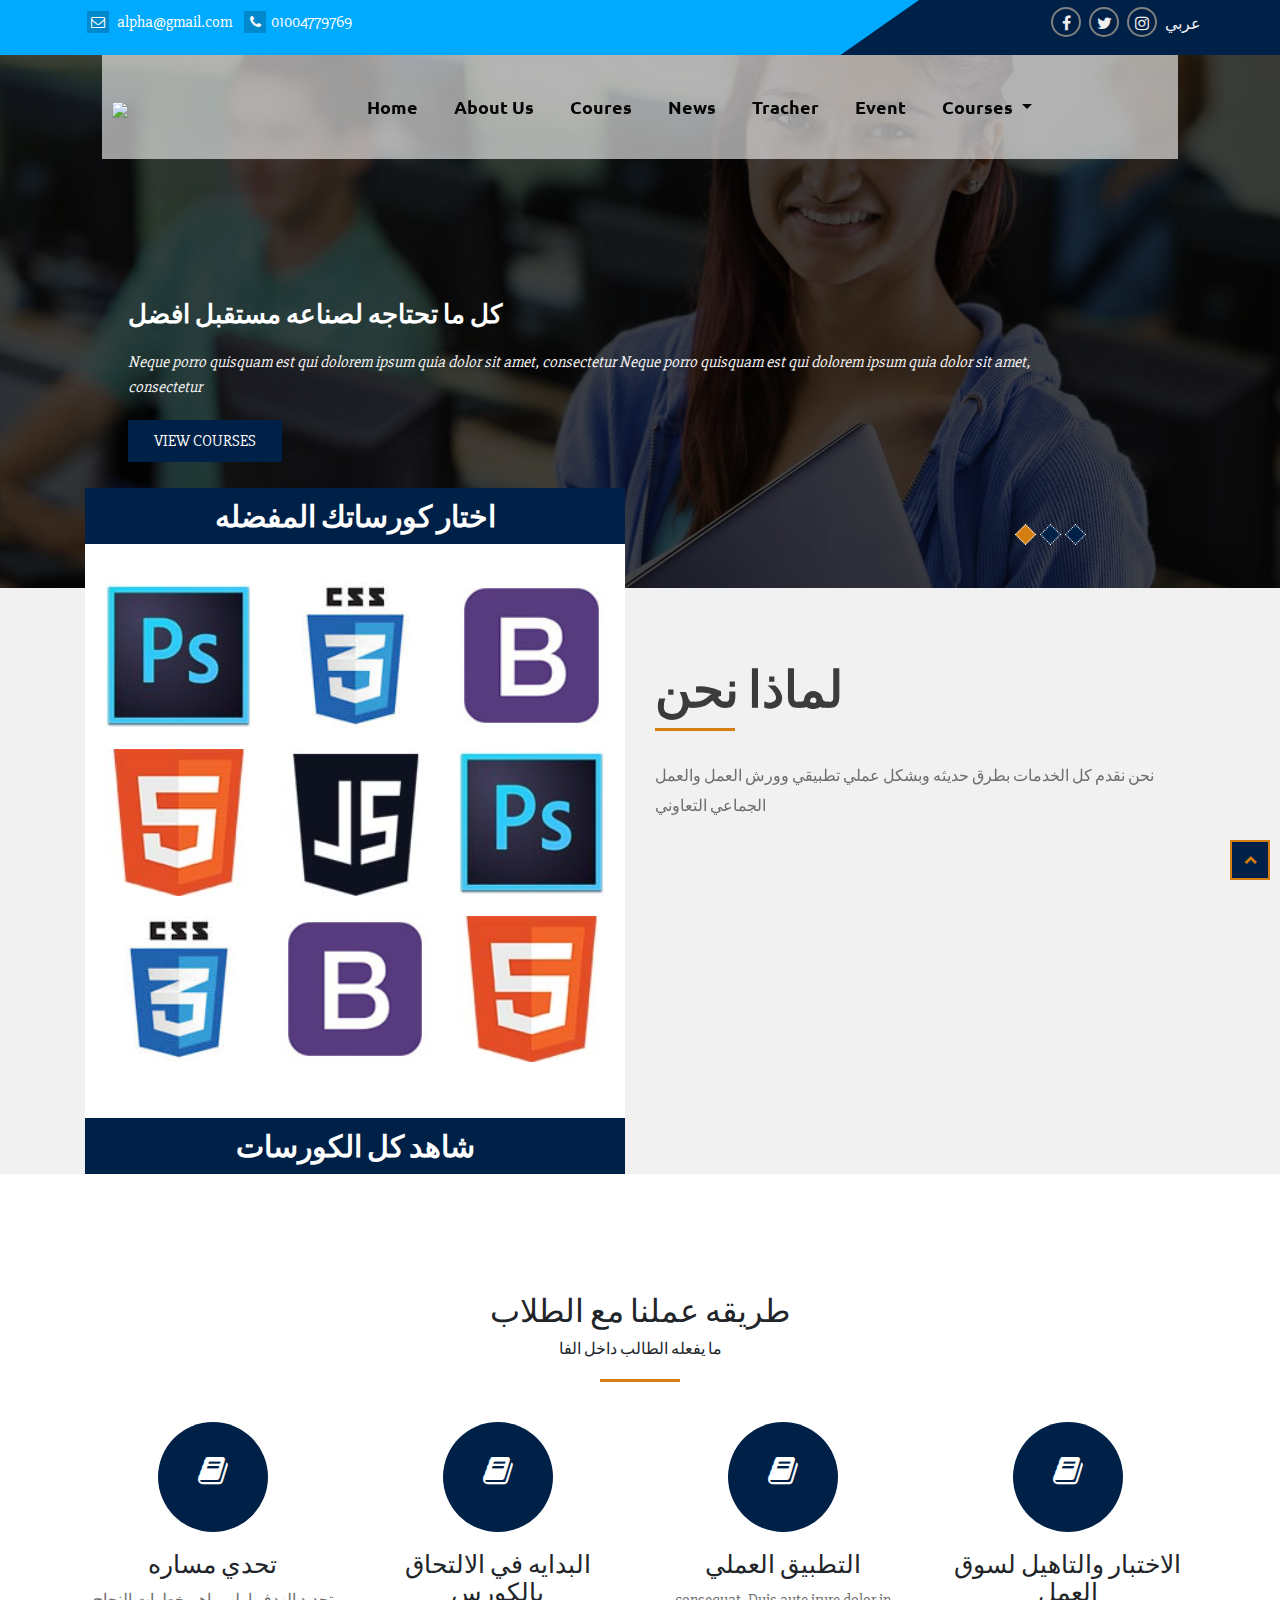
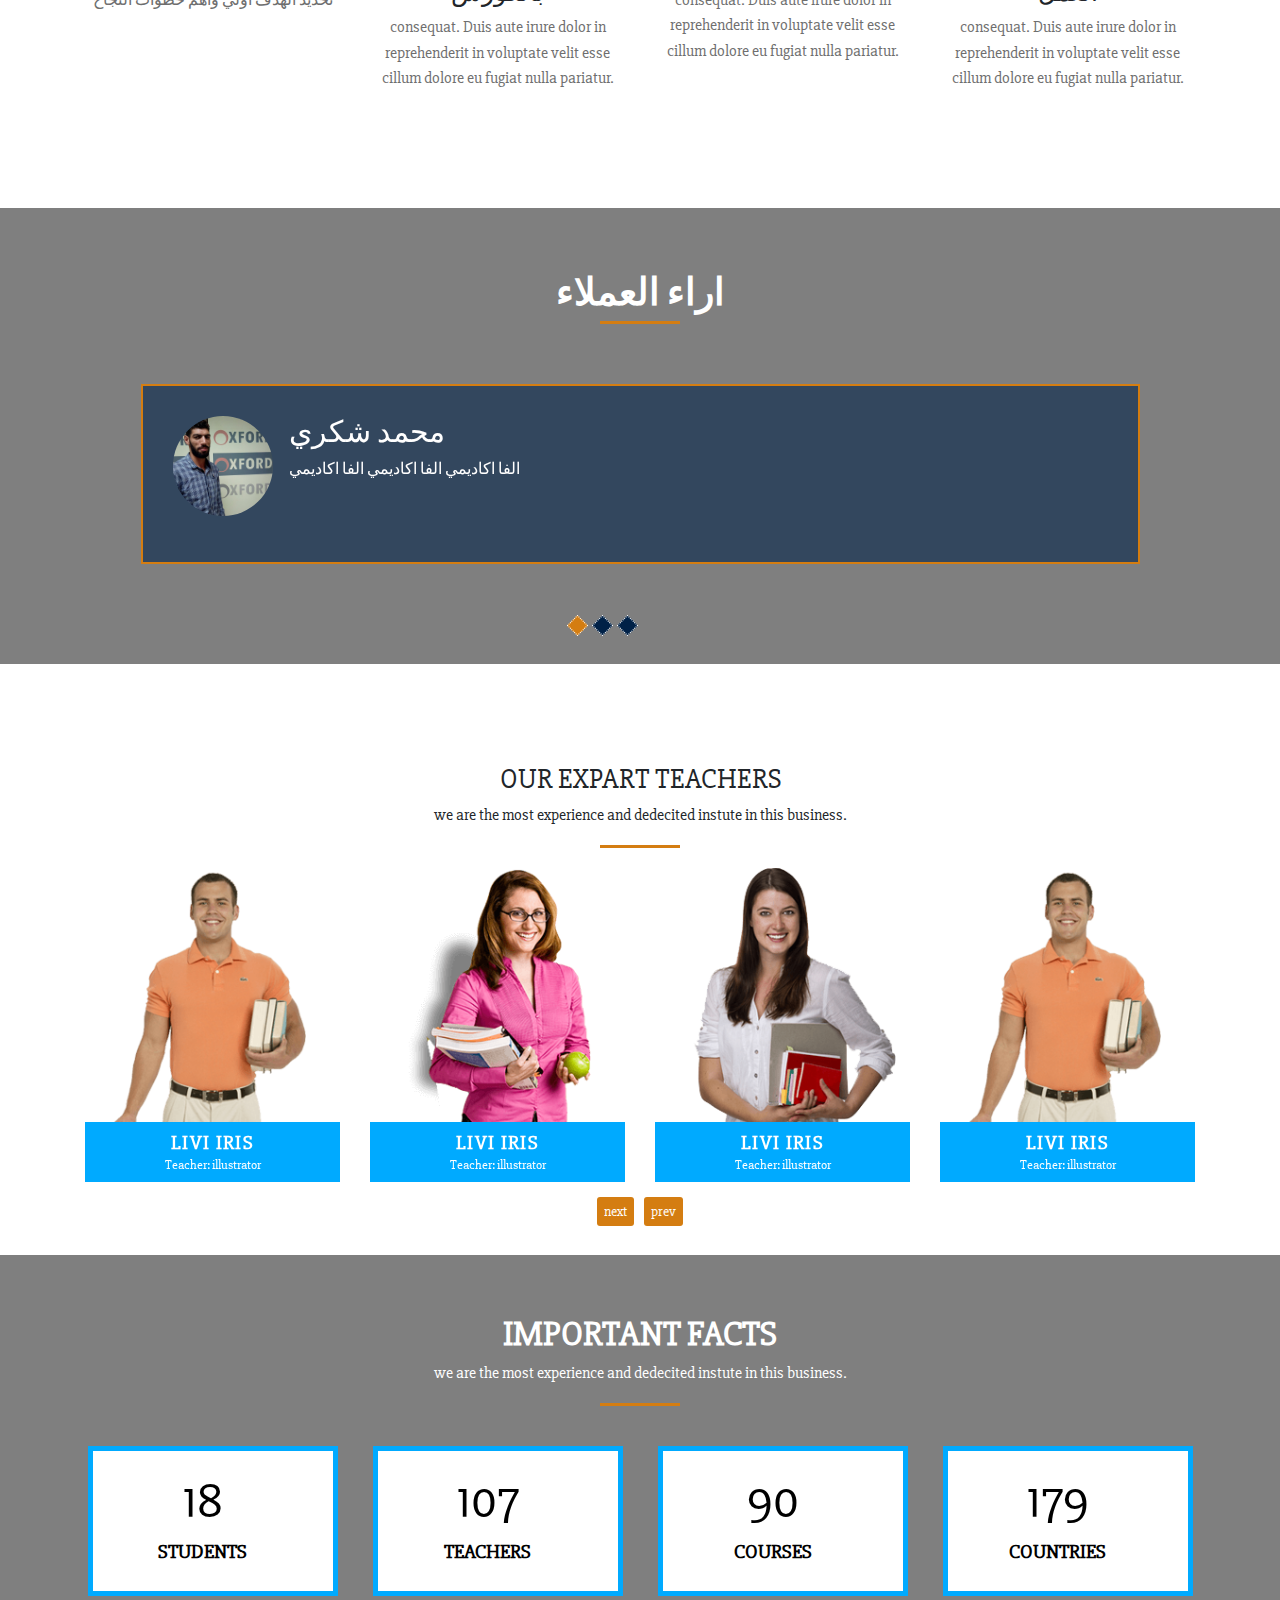
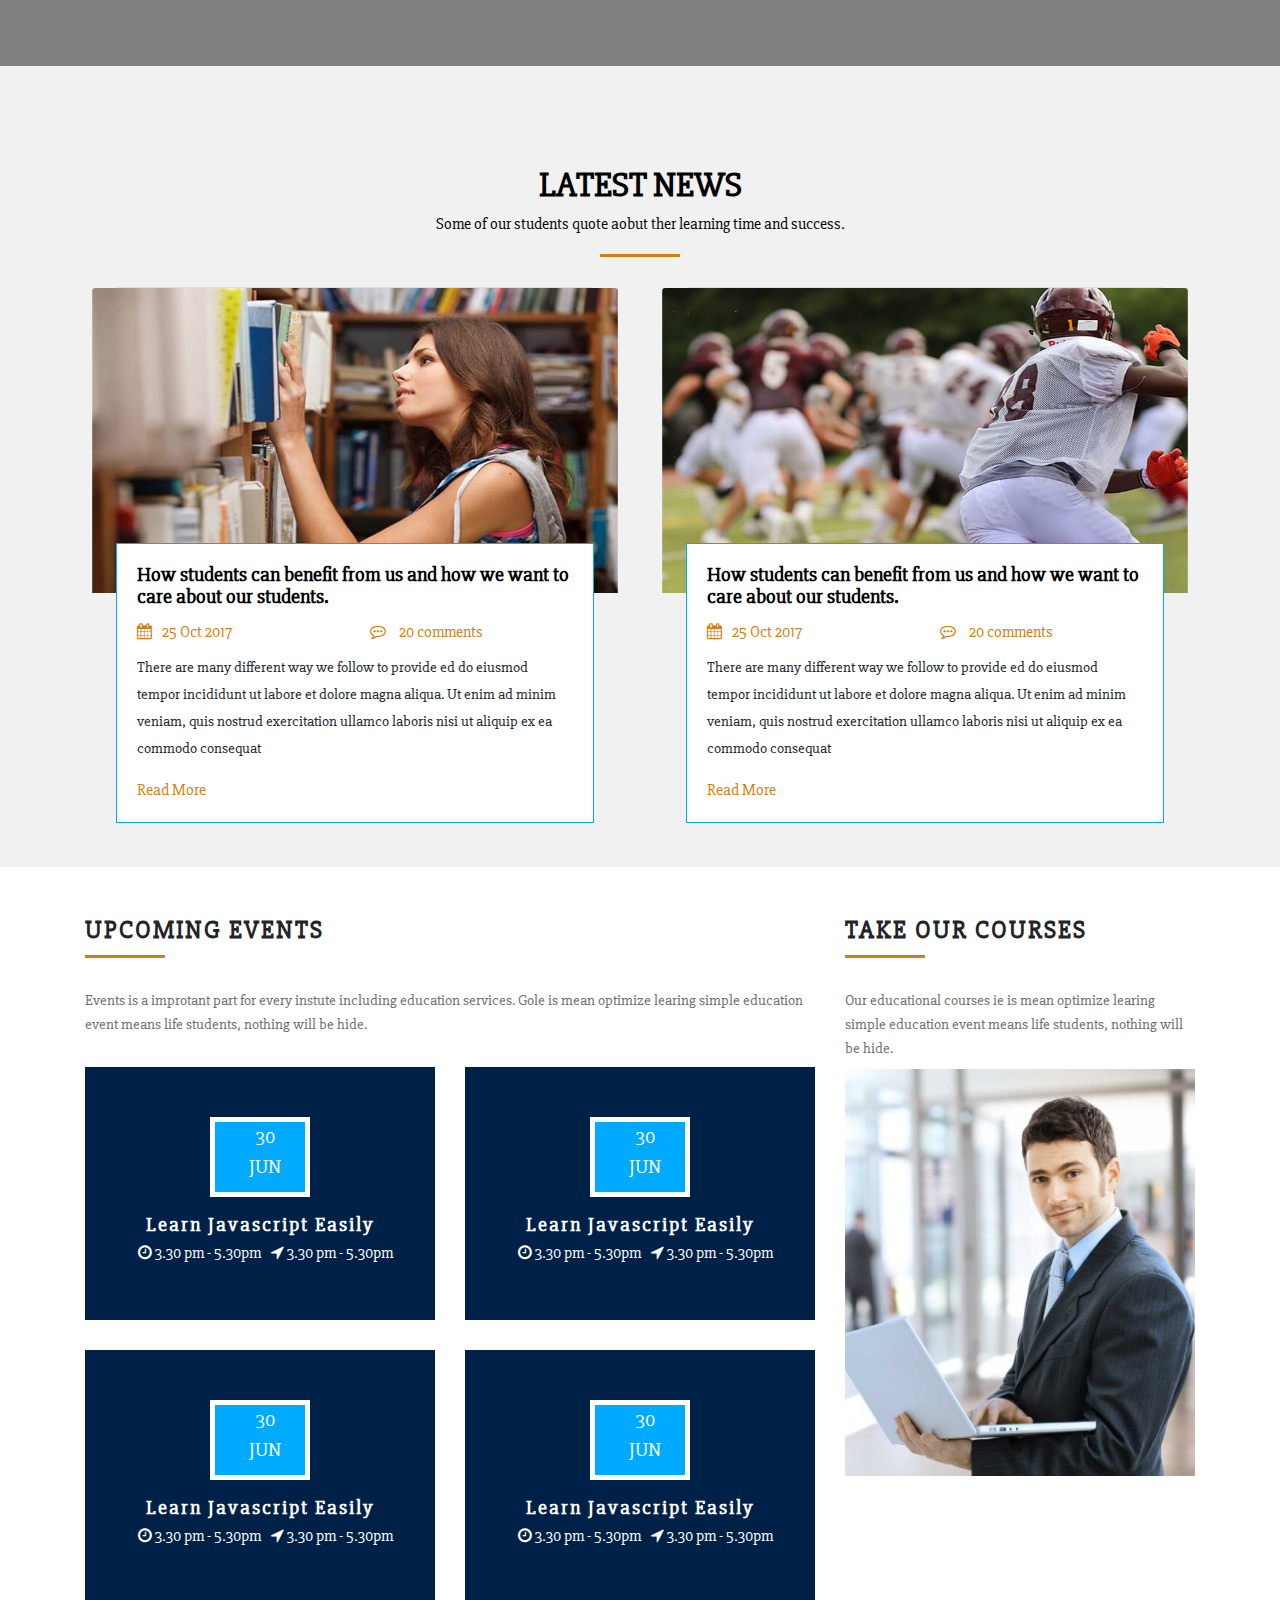
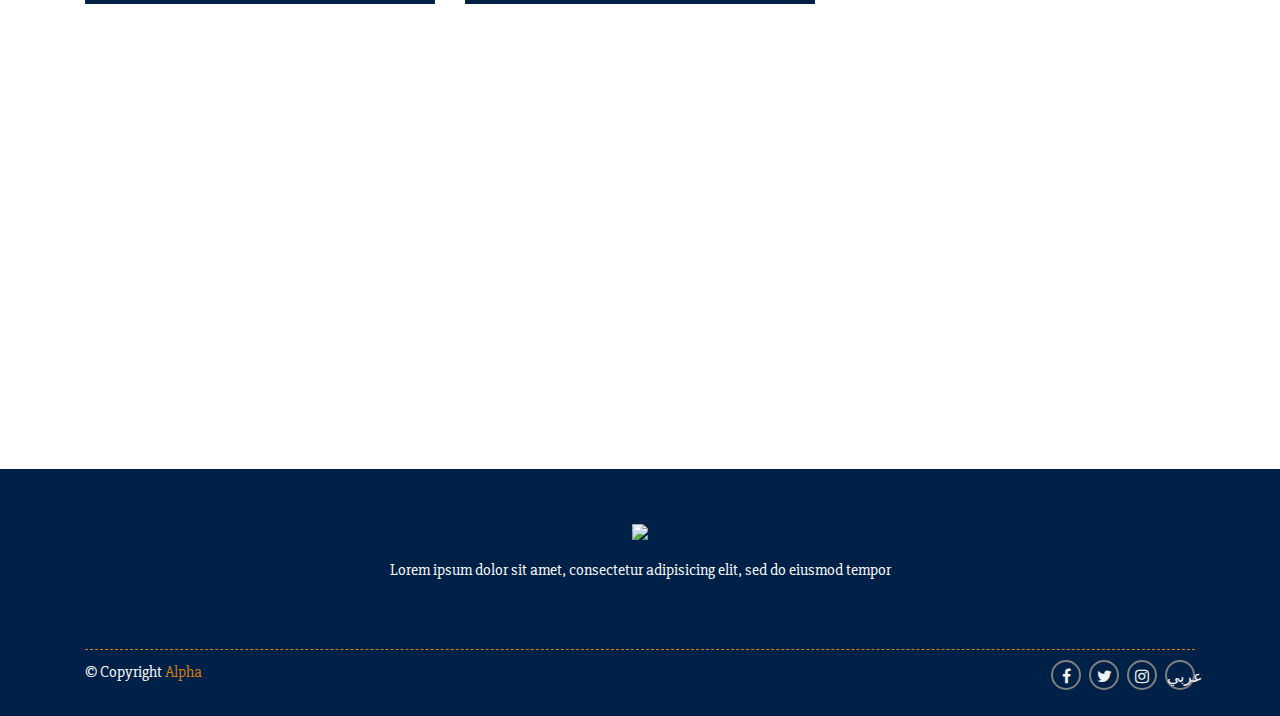
==== commit 00c6d8e8: "new navbar and event and edit slider" ====
--- a/index.html
+++ b/index.html
@@ -13,6 +13,8 @@
 	<link href="https://fonts.googleapis.com/css?family=Amatic+SC" rel="stylesheet">
 	<link href="https://fonts.googleapis.com/css?family=Slabo+27px" rel="stylesheet">
 	<link href="https://fonts.googleapis.com/css?family=Changa" rel="stylesheet">
+	<link href="https://fonts.googleapis.com/css?family=Ubuntu" rel="stylesheet">
+
 	<!-- Css -->
 	<link rel="stylesheet" href="dest/css/bootstrap.min.css">
 	<link rel="stylesheet" href="dest/css/font-awesome.min.css">
@@ -20,8 +22,6 @@
 	<link rel="stylesheet" href="dest/css/owl.theme.default.min.css">
 	<link rel="stylesheet" href="dest/css/style.css">
 	<!-- <link rel="stylesheet" href="dest/css/rtl.css"> -->
-	<!-- <link rel="stylesheet" href="dest/css/rtl.css"> -->
-	<script src="https://oss.maxcdn.com/html5shiv/3.7.3/html5shiv.min.js"></script>
 
 	
 </head>
@@ -68,43 +68,54 @@
 		      </div>
 		    </div>
 		</section>
-		<!-- Main Menu -->
-		<div class="navigation">
-			<nav class="navbar navbar-expand-lg navbar-light">
-				<div class="container">
-				  <a class="navbar-brand" href="index.html">
-				    <img src="dest/img/logo.png" alt="Lorem">
-				  </a>
-				  <button class="navbar-toggler" type="button" data-toggle="collapse" data-target="#navbarNav" aria-controls="navbarNav" aria-expanded="false" aria-label="Toggle navigation">
-				    <span class="navbar-toggler-icon"></span>
-				  </button>
-				  <div class="s navbar-collapse" id="navbarNav">
-				    <ul class="nav navbar-nav ml-auto text-capitalize font-weight-bold">
-						<li class="nav-item active">
-							<a class="nav-link" href="index.html">الرئيسيه <span class="sr-only">(current)</span></a>
-						</li>
-						<li class="nav-item">
-							<a class="nav-link" href="#about">عنا</a>
-						</li>
-						<li class="nav-item dropdown">
-			                <a class="nav-link dropdown-toggle" href="Coures.html" id="coursesDrop" data-toggle="dropdown" aria-haspopup="true" aria-expanded="false">
-			                   الكوسات
-			                </a>
-			                <div class="dropdown-menu" aria-labelledby="coursesDrop">
-			                  <a class="dropdown-item font-weight-bold" href="all-coures.html">الكل</a>
-			                  <a class="dropdown-item font-weight-bold" href="#">اي سي ثري</a>
-			                  <a class="dropdown-item font-weight-bold" href="#">الجرافيك</a>
-			                </div>
-			            </li>
-						<li class="nav-item">
-							<a class="nav-link" href="contact-us.html">تواصل معنا</a>
-						</li>
-				    </ul>
-				  </div>
-				</div>
-			</nav>
-		</div>
 	</header>
+	<!-- Main Menu -->
+		<section class="menu" id="myHeader">
+			<div class="container">
+				<nav class="navbar navbar-expand-lg navbar-light ">
+					 <h1>
+					  <a class="navbar-brand" href="#"><img src="dest/img/logo.png"></a>
+					  </h1>
+					  <button class="navbar-toggler" type="button" data-toggle="collapse" data-target="#navbarNavDropdown" aria-controls="navbarNavDropdown" aria-expanded="false" aria-label="Toggle navigation">
+					    <span class="navbar-toggler-icon"></span>
+					  </button>
+					  <div class="collapse navbar-collapse" id="navbarNavDropdown">
+					    <ul class="navbar-nav">
+					      <li class="nav-item active">
+					        <a class="nav-link" href="#">home <span class="sr-only">(current)</span></a>
+					      </li>
+					      
+					      
+					      <li class="nav-item">
+					        <a class="nav-link" href="#">about us</a>
+					      </li>
+					      <li class="nav-item">
+					        <a class="nav-link" href="#">coures</a>
+					      </li>
+					      <li class="nav-item">
+					        <a class="nav-link" href="#">news</a>
+					      </li>
+					      <li class="nav-item">
+					        <a class="nav-link" href="#">tracher</a>
+					      </li>
+					      <li class="nav-item">
+					        <a class="nav-link" href="#">event</a>
+					      </li>
+					      <li class="nav-item dropdown">
+					        <a class="nav-link dropdown-toggle" href="#" id="navbarDropdownMenuLink" data-toggle="dropdown" aria-haspopup="true" aria-expanded="false">
+					          courses
+					        </a>
+					        <div class="dropdown-menu" aria-labelledby="navbarDropdownMenuLink">
+					          <a class="dropdown-item" href="#">Action</a>
+					          <a class="dropdown-item" href="#">Another action</a>
+					          <a class="dropdown-item" href="#">Something else here</a>
+					        </div>
+					      </li>
+					    </ul>
+					  </div>
+				</nav>
+			</div>
+		</section>
 
 	<!-- Slider -->
 	<section class="slider">
@@ -117,7 +128,7 @@
 			<div class="carousel-inner">
 				<div class="carousel-item carousel-item-main active">
 					<div class="overlay"></div>
-					<img class="d-block w-100" src="dest/img/1.jpg" alt="Lorem">
+					<img class="d-block w-100" src="dest/img/3.jpg" alt="Lorem">
 					<div class="carousel-caption d-none  d-sm-block text-left">
 					    <h2 class="carousel-header text-uppercase ">كل ما تحتاجه لصناعه مستقبل افضل </h2>
 					    <p class="carousel-description">Neque porro quisquam est qui dolorem ipsum quia dolor sit amet, consectetur Neque porro quisquam est qui dolorem ipsum quia dolor sit amet, consectetur</p>
@@ -126,7 +137,7 @@
 				</div>
 				<div class="carousel-item carousel-item-main">
 					<div class="overlay"></div>
-					<img class="d-block w-100" src="dest/img/1.jpg" alt="Lorem">
+					<img class="d-block w-100" src="dest/img/4.jpg" alt="Lorem">
 					<div class="carousel-caption d-none d-sm-block text-left">
 					    <h2 class="carousel-header text-uppercase address">Education For all You need</h2>
 					    <p class="carousel-description">Neque porro quisquam est qui dolorem ipsum quia dolor sit amet, consectetur Neque porro quisquam est qui dolorem ipsum quia dolor sit amet, consectetur</p>
@@ -135,7 +146,7 @@
 				</div>
 				<div class="carousel-item carousel-item-main">
 					<div class="overlay"></div>
-					<img class="d-block w-100" src="dest/img/1.jpg" alt="Lorem">
+					<img class="d-block w-100" src="dest/img/2 (1).jpg" alt="Lorem">
 					<div class="carousel-caption d-none d-sm-block text-left">
 					    <h2 class="carousel-header text-uppercase ">Education For all You need</h2>
 					    <p class="carousel-description">Neque porro quisquam est qui dolorem ipsum quia dolor sit amet, consectetur Neque porro quisquam est qui dolorem ipsum quia dolor sit amet, consectetur</p>
@@ -322,6 +333,7 @@
 		  </a>
 		</div>	
 	</section>
+	<!-- our-teacher -->
 	<section class="our-teacher">
 		<div class="container">
 			<div class="hed-teacher">
@@ -371,7 +383,7 @@
 	          <div class="item">
 	        	<div class="card-teacher " id="card-hover">
 					<div class="teacher-img">
-						<img src="dest/img/3.png">
+						<img src="dest/img/1.png">
 					</div>
 					<div class="teacher-text" id="card-background">
 						<div class="teacher-text-shwo">
@@ -409,7 +421,7 @@
 	          <div class="item">
 	        	<div class="card-teacher" id="card-hover">
 					<div class="teacher-img">
-						<img src="dest/img/3.png">
+						<img src="dest/img/2.png">
 					</div>
 					<div class="teacher-text" id="card-background">
 						<div class="teacher-text-shwo">
@@ -561,7 +573,8 @@
 	        </div>
         </div>
 	</section>
-	<!-- <section class="counter">
+	<!-- counter -->
+	<section class="counter">
 		<div class="container">
 			<div class="hed-counter">
 				<h3>IMPORTANT FACTS</h3>
@@ -608,7 +621,7 @@
 
 			</div>
 		</div>
-	</section> -->
+	</section>
 	<!-- NEWS -->
 	<section class="news">
 		<div class="container">
@@ -618,7 +631,7 @@
 				<div class="title-seperator"></div>
 			</div>
 			<div class="row between">
-				<div class="col">
+				<div class="col-lg-6 col-sm-12">
 					<div class="news-card">
 						<div class="card" >
 						  <img class="card-img-top" src="dest/img/1 (1).jpg" alt="Card image cap">
@@ -638,7 +651,7 @@
 						</div>
 					</div>
 				</div>
-				<div class="col">
+				<div class="col-lg-6 col-sm-12">
 					<div class="news-card">
 						<div class="card" >
 						  <img class="card-img-top" src="dest/img/2.jpg" alt="Card image cap">
@@ -661,6 +674,142 @@
 			</div>
 		</div>
 	</section>
+	<!-- event -->
+	<section class="event-home">
+		<div class="container">
+			<div class="row">
+				<div class="col-md-12 col-lg-8" id="event-paranet">
+					<div class="events-left" >
+						<h3>UPCOMING EVENTS</h3>
+						<div class="title-seperator"></div>
+						<p>
+							Events is a improtant part for every instute including education services. Gole is mean optimize learing simple education event means life students, nothing will be hide.
+						</p>
+						<div class="row" >
+						   <div class="col-md-6 sub-event" id="event-add">
+							   <div class="sub-event-top">
+							   	 <div>
+							   	 	<ul>
+							   	 		<li>30</li>
+							   	 		<li>jun</li>
+							   	 	</ul>
+							   	 </div>
+							   </div>
+							   <div class="sub-event-text">
+							   		<h5><a href="#">Learn Javascript Easily</a></h5>
+							   		<div class="row time">
+							   			<h6>
+							   				<i class="fa fa-clock-o"></i>
+							   				<span>
+							   					3.30 pm - 5.30pm
+							   				</span>
+							   			</h6>
+							   			<h6>
+							   				<i class="fa fa-location-arrow"></i>
+							   				<span>
+							   					3.30 pm - 5.30pm
+							   				</span>
+							   			</h6>
+							   		</div>
+							   </div>	
+						   </div>
+						   <div class="col-md-6 sub-event" id="event-add">
+							   <div class="sub-event-top">
+							   	 <div>
+							   	 	<ul>
+							   	 		<li>30</li>
+							   	 		<li>jun</li>
+							   	 	</ul>
+							   	 </div>
+							   </div>
+							   <div class="sub-event-text">
+							   		<h5><a href="#">Learn Javascript Easily</a></h5>
+							   		<div class="row time">
+							   			<h6>
+							   				<i class="fa fa-clock-o"></i>
+							   				<span>
+							   					3.30 pm - 5.30pm
+							   				</span>
+							   			</h6>
+							   			<h6>
+							   				<i class="fa fa-location-arrow"></i>
+							   				<span>
+							   					3.30 pm - 5.30pm
+							   				</span>
+							   			</h6>
+							   		</div>
+							   </div>	
+						   </div>
+						   <div class="col-md-6 sub-event" id="event-add">
+							   <div class="sub-event-top">
+							   	 <div>
+							   	 	<ul>
+							   	 		<li>30</li>
+							   	 		<li>jun</li>
+							   	 	</ul>
+							   	 </div>
+							   </div>
+							   <div class="sub-event-text">
+							   		<h5><a href="#">Learn Javascript Easily</a></h5>
+							   		<div class="row time">
+							   			<h6>
+							   				<i class="fa fa-clock-o"></i>
+							   				<span>
+							   					3.30 pm - 5.30pm
+							   				</span>
+							   			</h6>
+							   			<h6>
+							   				<i class="fa fa-location-arrow"></i>
+							   				<span>
+							   					3.30 pm - 5.30pm
+							   				</span>
+							   			</h6>
+							   		</div>
+							   </div>	
+						   </div>
+						   <div class="col-md-6 sub-event" id="event-add">
+							   <div class="sub-event-top">
+							   	 <div>
+							   	 	<ul>
+							   	 		<li>30</li>
+							   	 		<li>jun</li>
+							   	 	</ul>
+							   	 </div>
+							   </div>
+							   <div class="sub-event-text">
+							   		<h5><a href="#">Learn Javascript Easily</a></h5>
+							   		<div class="row time">
+							   			<h6>
+							   				<i class="fa fa-clock-o"></i>
+							   				<span>
+							   					3.30 pm - 5.30pm
+							   				</span>
+							   			</h6>
+							   			<h6>
+							   				<i class="fa fa-location-arrow"></i>
+							   				<span>
+							   					3.30 pm - 5.30pm
+							   				</span>
+							   			</h6>
+							   		</div>
+							   </div>	
+						   </div>
+						</div>
+					</div>
+				</div>
+				<div class="col-md-12 col-lg-4">
+					<div class="popup-video">
+						<h3>TAKE OUR COURSES</h3>
+						<div class="title-seperator"></div>
+						<p>
+							Our educational courses ie is mean optimize learing simple education event means life students, nothing will be hide.
+						</p>
+						<img src="dest/img/course.jpg">
+					</div>
+				</div>
+			</div>
+		</div>
+	</section>
 	<!-- map -->
 	<section class="map">
 		<iframe width="100%" height="100%" frameborder="0" scrolling="no" marginheight="0" marginwidth="0"  src="http://maps.google.com/maps?hl=en&amp;ie=UTF8&amp;ll=30.588899, 31.492356&amp;spn=30.588899, 31.492356&amp;t=m&amp;z=15&amp;output=embed"></iframe>
--- a/dest/css/style.css
+++ b/dest/css/style.css
@@ -1,10 +1,22 @@
 body {
   font-family: "Slabo 27px", serif; }
+
+.sticky {
+  position: relative;
+  position: fixed;
+  top: 0;
+  left: 0px;
+  width: 100%;
+  background-color: white;
+  z-index: 9999; }
 
 .address {
   font-family: "Amatic SC", cursive;
   font-size: 50px;
   color: #fff; }
+
+.activ {
+  color: #d47d11; }
 
 .margin-section {
   padding: 100px; }
@@ -163,8 +175,12 @@
   position: absolute;
   width: 100%;
   height: 100%;
-  background-color: rgba(0, 33, 71, 0.6);
+  background-color: rgba(0, 0, 0, 0.6);
   z-index: 2; }
+
+.slider .carousel-item img {
+  width: 100%;
+  height: 100%; }
 
 video {
   width: 100%;
@@ -223,48 +239,27 @@
     background-color: #002147;
     transform: skew(125deg);
     z-index: -9; }
-header .navigation .navbar {
-  padding: 0 1rem;
-  line-height: 1.52; }
-  header .navigation .navbar .active {
-    color: #d47d11; }
-  header .navigation .navbar .navbar-brand {
-    margin-bottom: 10px; }
-    header .navigation .navbar .navbar-brand img {
-      width: 100%; }
-  header .navigation .navbar .nav-item {
-    padding: 0 20px; }
-    header .navigation .navbar .nav-item .nav-link {
-      color: #666666;
-      font-size: 18px;
-      padding: 14px 14px;
-      -webkit-transition: .7s;
-      -moz-transition: .7s;
-      -o-transition: .7s;
-      transition: .7s; }
-      header .navigation .navbar .nav-item .nav-link:hover {
-        color: #d47d11; }
-  header .navigation .navbar li.active > a {
-    color: #d47d11; }
-header .navigation .dropdown-menu {
-  border: 0;
-  color: #000;
-  border-radius: 0;
-  margin-top: 14px;
-  background-color: #00aaff; }
-  header .navigation .dropdown-menu a {
-    color: #FFF;
-    font-size: 14px;
-    padding: 8px 12px;
-    transition: background-color .5s; }
-    header .navigation .dropdown-menu a:hover, header .navigation .dropdown-menu a:active, header .navigation .dropdown-menu a:focus, header .navigation .dropdown-menu a:visited {
-      background-color: #002147;
-      color: #FFF; }
-header .navbar-light .navbar-nav .active > .nav-link,
-header .navbar-light .navbar-nav .nav-link.active,
-header .navbar-light .navbar-nav .nav-link.show,
-header .navbar-light .navbar-nav .show > .nav-link {
-  color: #d47d11; }
+
+.menu {
+  position: relative; }
+  .menu .navbar {
+    background-color: white;
+    /*position: absolute;*/
+    z-index: 9999;
+    left: 0;
+    width: 100%; }
+    .menu .navbar .navbar-collapse {
+      justify-content: flex-end; }
+      .menu .navbar .navbar-collapse .navbar-nav .nav-item a {
+        color: #060606;
+        font-size: 18px;
+        font-weight: bold;
+        padding: 40px 18px;
+        text-transform: capitalize;
+        font-family: 'Ubuntu', sans-serif;
+        line-height: 24px; }
+        .menu .navbar .navbar-collapse .navbar-nav .nav-item a:hover {
+          color: #d47d11; }
 
 .why-us {
   background-color: #f2f1f1; }
@@ -366,54 +361,61 @@
     font-size: 30px;
     text-transform: uppercase; }
 
-.event {
-  padding-top: 100px; }
-  .event .container h2 {
-    text-align: center; }
-    .event .container h2 span {
-      display: block;
-      font-size: 20px;
-      margin-top: 10px; }
-  .event .container .row {
-    justify-content: space-between;
-    padding-left: 10px; }
-    .event .container .row .sub-event {
-      margin-top: 10px;
-      /*margin: auto;*/
-      margin-bottom: 20px;
-      background-color: #f6f6f6;
-      padding: 30px 30px;
-      transition: all .7s ease-in-out;
-      transform-origin: 50% 0;
-      text-shadow: rgba(0, 0, 0, 0.6); }
-      .event .container .row .sub-event .date {
-        display: block;
-        border-right: 1px solid #fbdada;
-        padding: 0 10px; }
-        .event .container .row .sub-event .date p {
-          font-size: 20px; }
-        .event .container .row .sub-event .date span {
-          display: block;
-          font-size: 15px;
-          margin-top: -25px; }
-      .event .container .row .sub-event .address1 {
-        margin: auto;
-        /*text-transform: uppercase;*/
-        font-size: 30px;
-        color: #002147; }
-      .event .container .row .sub-event .text {
-        padding-left: 80px;
-        color: #6f6f6f; }
-      .event .container .row .sub-event ul li {
-        list-style-type: none;
-        padding-left: 40px;
-        margin-bottom: 10px;
-        color: #a6a4a4; }
-        .event .container .row .sub-event ul li i {
-          padding-right: 20px; }
-      .event .container .row .sub-event:hover {
-        border: 1px solid #d47d11;
-        transform: translateY(-4px); }
+.event-home {
+  padding-bottom: 50px; }
+  .event-home .events-left {
+    margin-top: 50px; }
+    .event-home .events-left h3 {
+      text-transform: uppercase;
+      font-weight: bold;
+      font-size: 25px;
+      letter-spacing: 2px; }
+    .event-home .events-left p {
+      color: #6e6e6e;
+      font-size: 15px; }
+    .event-home .events-left .sub-event {
+      border: 15px solid white;
+      background-color: #002147;
+      padding-bottom: 50px; }
+      .event-home .events-left .sub-event .sub-event-top {
+        width: 100px;
+        height: 80px;
+        background-color: #00aaff;
+        border: 5px solid white;
+        margin: 50px auto 17px; }
+        .event-home .events-left .sub-event .sub-event-top ul {
+          margin-left: -30px; }
+          .event-home .events-left .sub-event .sub-event-top ul li {
+            list-style-type: none;
+            color: white;
+            text-transform: uppercase;
+            font-size: 20px;
+            text-align: center; }
+      .event-home .events-left .sub-event .sub-event-text h5 {
+        text-align: center; }
+        .event-home .events-left .sub-event .sub-event-text h5 a {
+          font-size: 20px;
+          font-weight: 600;
+          letter-spacing: 2px;
+          color: white; }
+      .event-home .events-left .sub-event .sub-event-text .time {
+        padding: 0 19px; }
+        .event-home .events-left .sub-event .sub-event-text .time h6 {
+          color: white;
+          margin-left: 10px; }
+  .event-home .popup-video {
+    margin-top: 50px; }
+    .event-home .popup-video h3 {
+      text-transform: uppercase;
+      font-weight: bold;
+      font-size: 25px;
+      letter-spacing: 2px; }
+    .event-home .popup-video p {
+      color: #6e6e6e;
+      height: 65px;
+      font-size: 15px; }
+    .event-home .popup-video img {
+      width: 100%; }
 
 footer {
   background-color: #002147;
@@ -850,11 +852,7 @@
       background-color: #00aaff;
       text-align: center;
       color: white;
-      padding: 10px 0;
-      -webkit-transition: all .7s  ease-in-out;
-      -moz-transition: all .7s;
-      -o-transition: all .7s;
-      transition: all .7s; }
+      padding: 10px 0; }
       .our-teacher .owl-carousel .item .card-teacher .teacher-text .teacher-text-shwo h5 {
         /*margin-top: 10px;*/ }
         .our-teacher .owl-carousel .item .card-teacher .teacher-text .teacher-text-shwo h5 a {
@@ -868,8 +866,11 @@
         margin-top: -7px;
         font-size: 13px; }
       .our-teacher .owl-carousel .item .card-teacher .teacher-text .teacher-text-hover {
-        display: none;
-        -webkit-transition: all 2s ease-in-out; }
+        height: 0px;
+        -webkit-transition: all .7s;
+        -moz-transition: all .7s;
+        -o-transition: all .7s;
+        transition: all .7s; }
         .our-teacher .owl-carousel .item .card-teacher .teacher-text .teacher-text-hover ul {
           margin-left: 30px; }
           .our-teacher .owl-carousel .item .card-teacher .teacher-text .teacher-text-hover ul li a {
@@ -895,7 +896,7 @@
       background-color: #d47d11;
       margin-top: -100px; }
     .our-teacher .owl-carousel .item .card-teacher:hover .teacher-text-hover {
-      display: block; }
+      height: 100px; }
 
 .owl-theme .owl-nav [class*=owl-] {
   background-color: #d47d11; }
@@ -987,6 +988,11 @@
 
 /* Small devices (landscape phones, 576px and up) */
 @media (min-width: 576px) {
+  .menu {
+    position: relative; }
+    .menu .navbar {
+      padding: 0 10%; }
+
   .slider .carousel .carousel-item img {
     -webkit-background-size: cover;
     -moz-background-size: cover;
@@ -997,7 +1003,7 @@
     position: absolute;
     width: 100%;
     height: 100%;
-    background-color: rgba(0, 33, 71, 0.6);
+    background-color: rgba(0, 0, 0, 0.6);
     z-index: 2; }
   .slider .carousel .carousel-item .carousel-caption {
     bottom: 20%;
@@ -1027,13 +1033,47 @@
       display: block;
       margin-left: 0%; }
 
+  .event-home .events-left {
+    margin-top: 50px; }
+    .event-home .events-left h3 {
+      text-transform: uppercase;
+      font-weight: bold;
+      font-size: 25px;
+      letter-spacing: 2px; }
+    .event-home .events-left p {
+      color: #6e6e6e; }
+    .event-home .events-left .sub-event {
+      background-color: #002147;
+      padding-bottom: 50px; }
+      .event-home .events-left .sub-event .sub-event-top {
+        width: 100px;
+        height: 80px;
+        background-color: #00aaff;
+        border: 5px solid white;
+        margin: 50px auto 17px; }
+        .event-home .events-left .sub-event .sub-event-top ul {
+          margin-left: -30px; }
+          .event-home .events-left .sub-event .sub-event-top ul li {
+            list-style-type: none;
+            color: white;
+            text-transform: uppercase;
+            font-size: 20px;
+            text-align: center; }
+      .event-home .events-left .sub-event .sub-event-text h5 {
+        text-align: center; }
+        .event-home .events-left .sub-event .sub-event-text h5 a {
+          font-size: 20px;
+          font-weight: 600;
+          letter-spacing: 2px;
+          color: white; }
+      .event-home .events-left .sub-event .sub-event-text .time {
+        justify-content: center; }
+        .event-home .events-left .sub-event .sub-event-text .time h6 {
+          color: white;
+          margin-left: 10px; }
+
   .alpha-works .container .row .step .cont-step h2 {
     font-size: 25px; }
-
-  /*event */
-  .event .container .row .sub-event {
-    /*        margin-left: 3px;
-    */ }
 
   footer .row .third {
     max-width: 15%; }
@@ -1050,19 +1090,36 @@
   header .top-bar:before {
     width: 40%; }
 
-  .slider .carousel .carousel-item .carousel-caption {
-    bottom: 30%;
-    left: 10%; }
-    .slider .carousel .carousel-item .carousel-caption .carousel-header {
-      font-weight: bold;
-      font-size: 34px; }
-    .slider .carousel .carousel-item .carousel-caption .carousel-description {
-      font-size: 20px;
-      line-height: 35px;
-      margin: 30px 0; }
-
+  .menu {
+    position: relative; }
+    .menu .navbar {
+      padding-left: 10px;
+      /*position: absolute;*/
+      z-index: 9999;
+      left: 0%;
+      width: 100%; }
+
+  /*.slider{
+  	.carousel{
+  		.carousel-item{
+  			.carousel-caption{
+  				bottom: 30%;
+  				left: 10%;
+  				.carousel-header{
+  					font-weight: bold;
+  					font-size: 34px;
+  				}
+  				.carousel-description{
+  					font-size: 20px;
+  					line-height: 35px;
+  					margin: 30px 0;
+  				}
+  			}
+  		}
+  	}
+  }*/
   .why-us .about-wrap {
-    margin-top: -100px; }
+    margin-top: -60px; }
   .why-us .whyUs-details {
     padding: 70px 0; }
 
@@ -1082,8 +1139,27 @@
       .news .news-card:last-child {
         margin-left: 30px; } }
 /* Medium devices (desktops, 992px and up) */
+@media (min-width: 992px) {
+  .why-us .about-wrap {
+    margin-top: -100px; }
+  .why-us .whyUs-details {
+    padding: 70px 0; }
+
+  .event-home .popup-video {
+    margin-top: 50px; }
+    .event-home .popup-video img {
+      width: 100%; } }
 /* Large devices (large desktops, 1200px and up) */
 @media (min-width: 1200px) {
+  .menu {
+    position: relative; }
+    .menu .navbar {
+      background: rgba(255, 255, 255, 0.6);
+      position: absolute;
+      z-index: 9999;
+      left: 8%;
+      width: 84%; }
+
   .intro h2 {
     position: absolute;
     left: 50%;
--- a/dest/css/rtl.css
+++ b/dest/css/rtl.css
@@ -1,10 +1,22 @@
 body {
   font-family: "Slabo 27px", serif; }
+
+.sticky {
+  position: relative;
+  position: fixed;
+  top: 0;
+  left: 0px;
+  width: 100%;
+  background-color: white;
+  z-index: 9999; }
 
 .address {
   font-family: "Amatic SC", cursive;
   font-size: 50px;
   color: #fff; }
+
+.activ {
+  color: #d47d11; }
 
 .margin-section {
   padding: 100px; }
